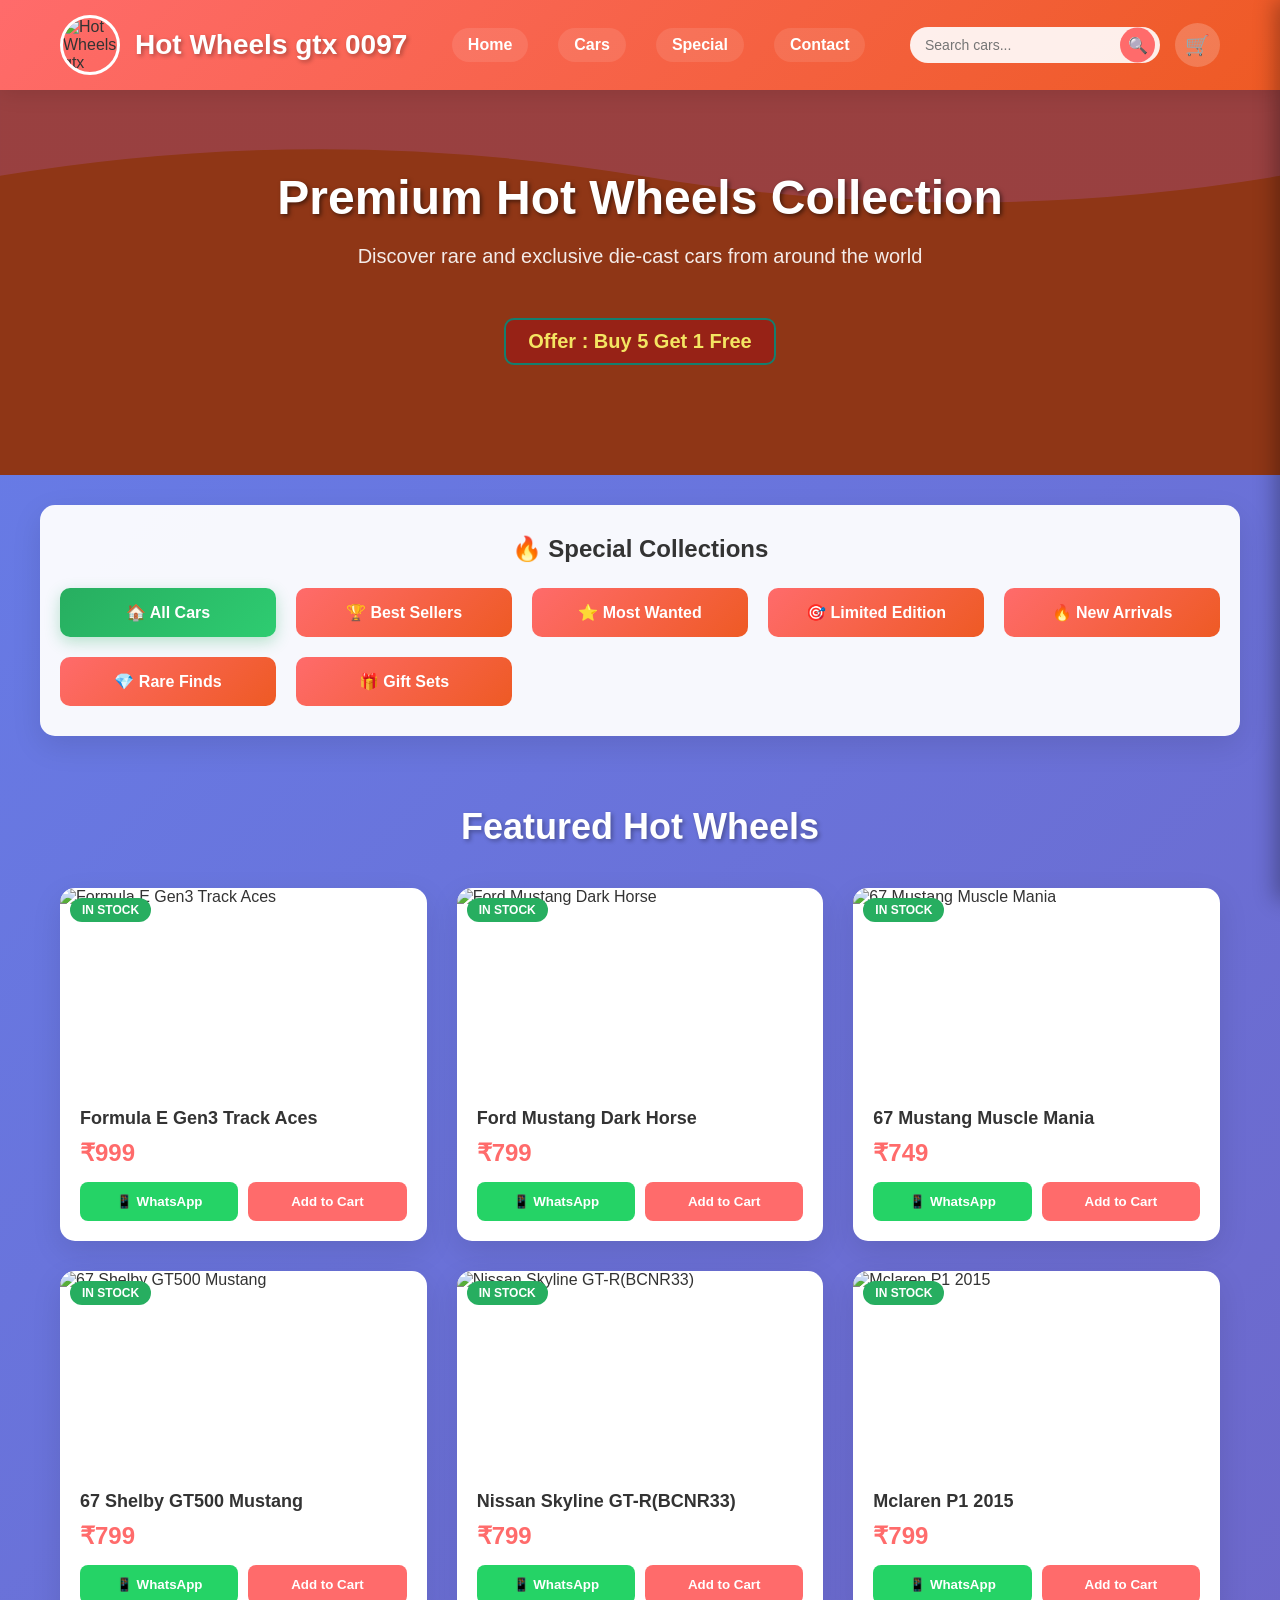
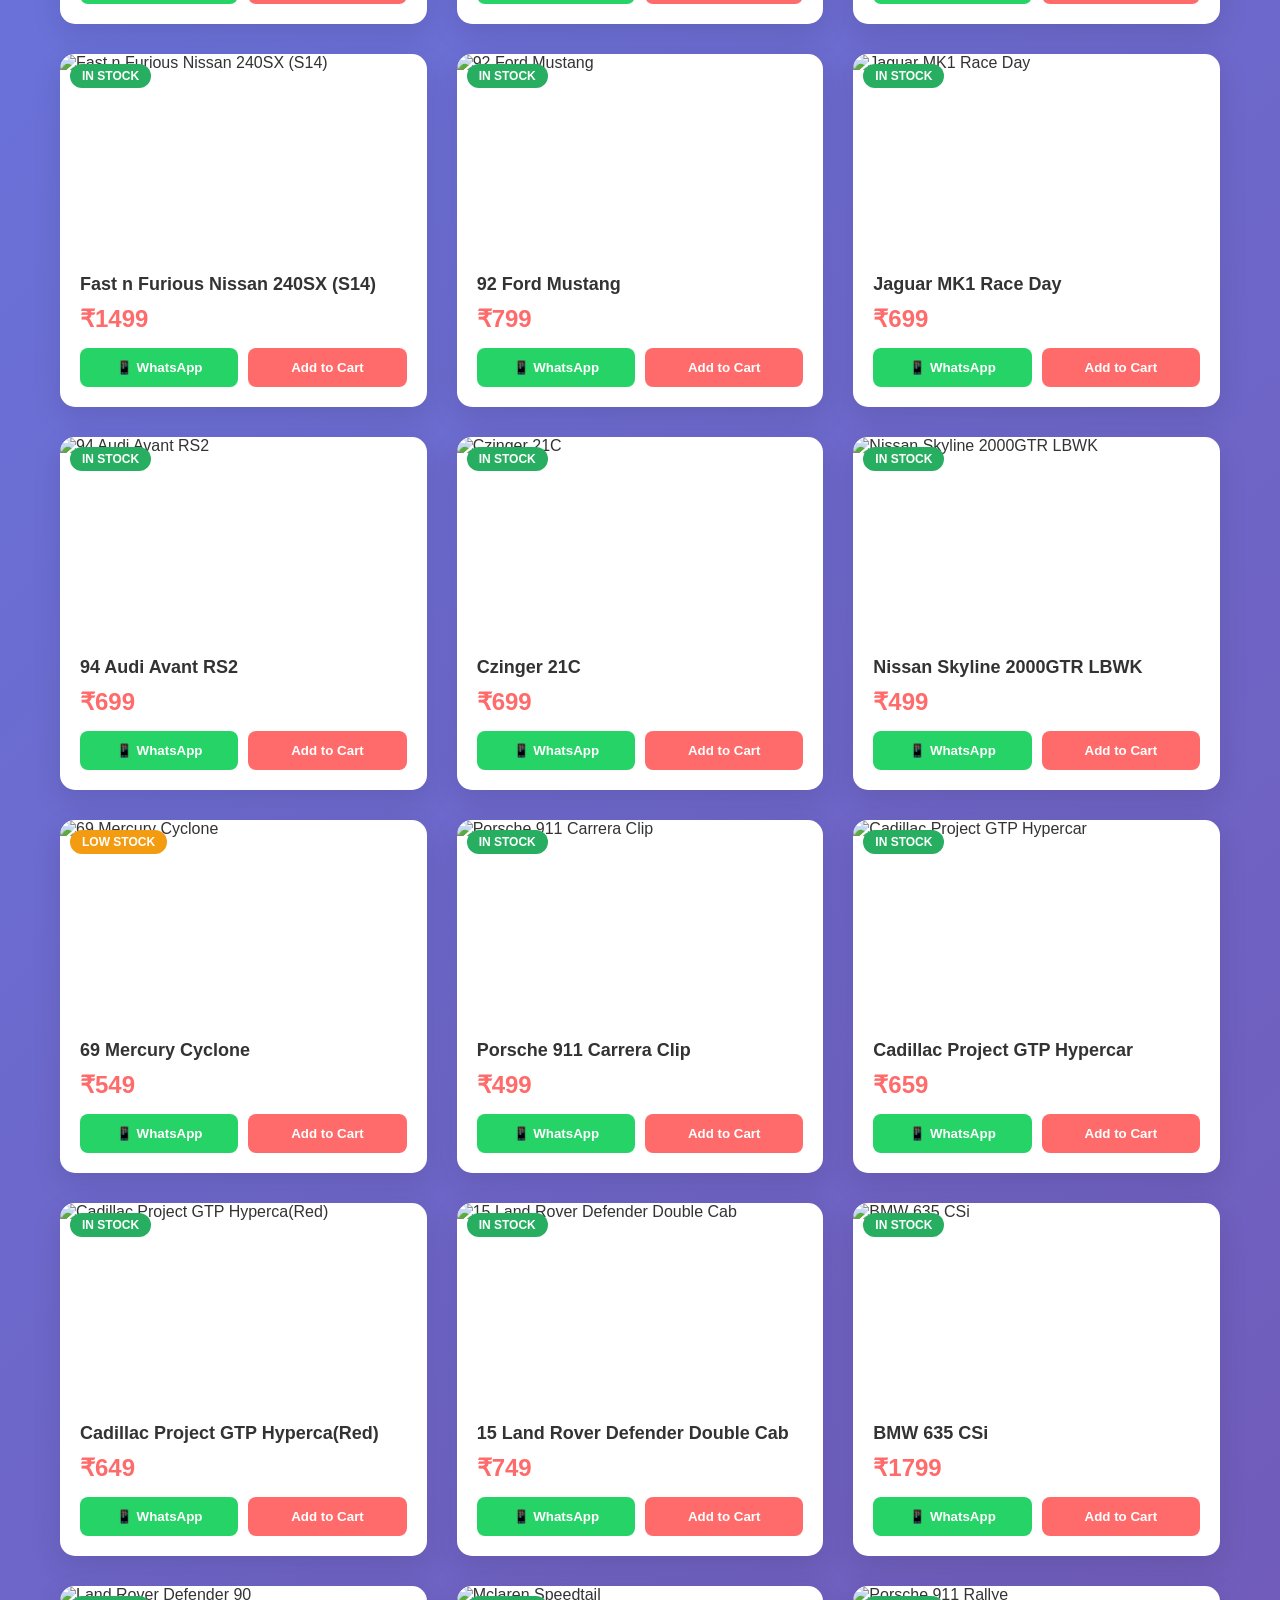
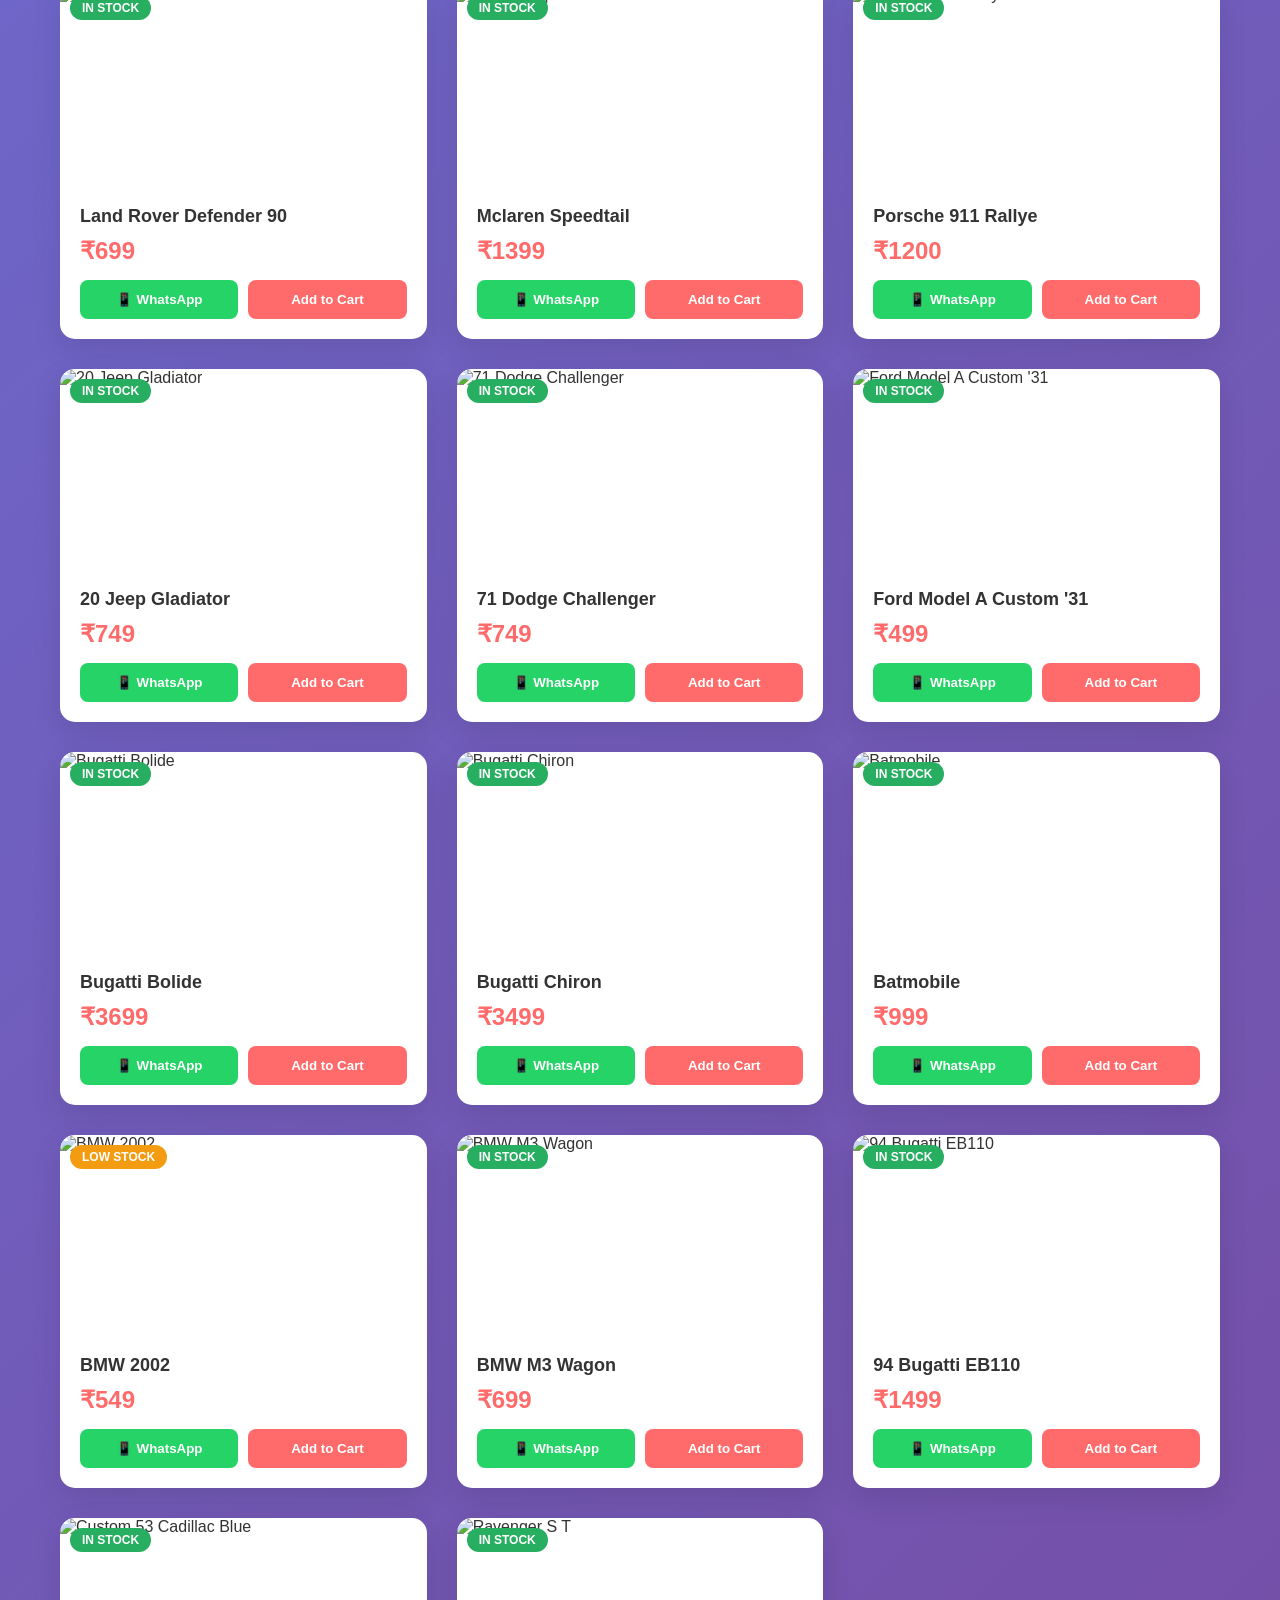
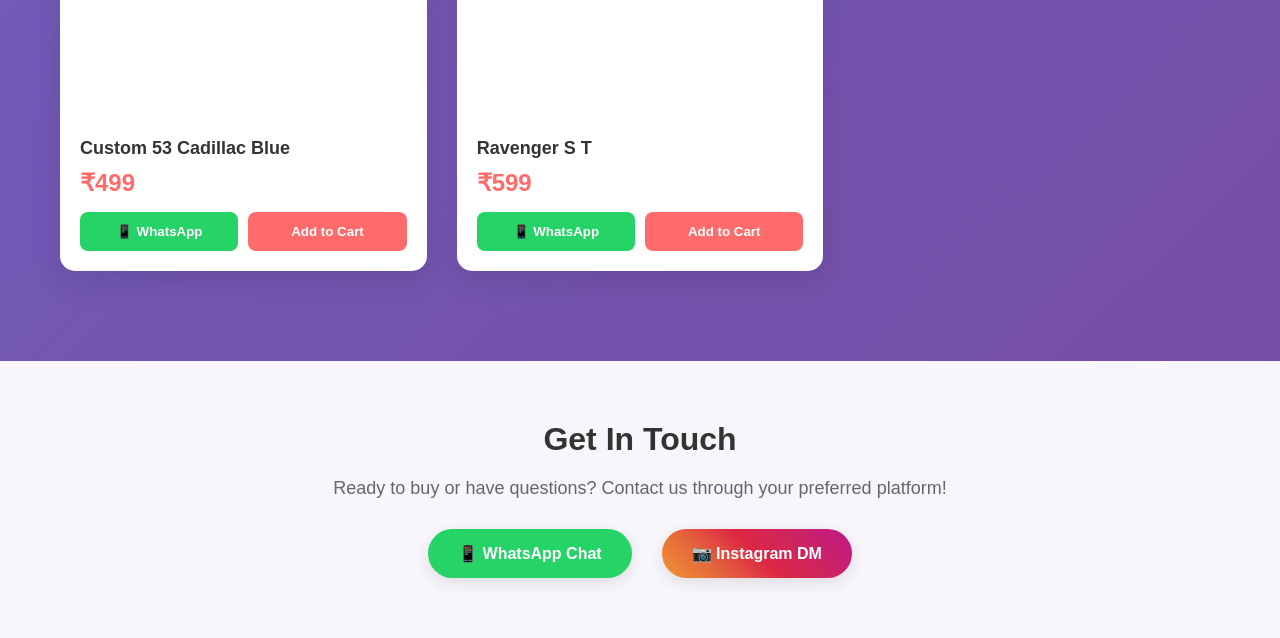
==== index.html @ cd3398c0 "seo index.html" ====
<!DOCTYPE html>
<html lang="en">
<head>

    <meta name="google-site-verification" content="YSgCZYhiOQMy4zAun6Q4GXeODOFyLIPs8cUArgeYfHY" />
    <meta charset="UTF-8">
    <meta name="description" content="Buy authentic Hot Wheels die-cast cars online in India. Premium collectible toy cars, rare finds, limited editions. shipping available, exclusive deals. Best Hot Wheels store for kids and collectors.">
    <meta name="keywords" content="Hot Wheels India, buy Hot Wheels online, collectible die-cast cars, toy cars India, Hot Wheels collection, premium toy cars, limited edition Hot Wheels, rare Hot Wheels cars, die-cast models India, toy car store">
    <meta name="viewport" content="width=device-width, initial-scale=1.0">
    <meta name="author" content="Hot Wheels GTX">
    <meta name="robots" content="index, follow">
    <meta property="og:title" content="Hot Wheels gtx 0097 - Premium Die-Cast Cars Collection">
    <meta property="og:description" content="Discover rare and exclusive Hot Wheels die-cast cars. Best collection of toy cars in India with shipping and authentic products.">
    <meta property="og:image" content="https://cms-assets.tutsplus.com/cdn-cgi/image/width=850/uploads/users/115/posts/93889/final_image/How_to_Create_the_Hot_Wheels_Logo_Tutorial_image_19_hot_wheels_logo_final_min.jpg">
    <meta property="og:url" content="https://hotwheels-gtx-97.github.io/Shop">
    <meta name="twitter:card" content="summary_large_image">
    <link rel="canonical" href="https://hotwheels-gtx-97.github.io/Shop">
    <title>Hot Wheels gtx 0097 - Premium Die-Cast Cars Collection | Authentic Toy Cars Online</title>
    
    <style>
        * {
            margin: 0;
            padding: 0;
            box-sizing: border-box;
        }

        body {
            font-family: 'Segoe UI', Tahoma, Geneva, Verdana, sans-serif;
            background: linear-gradient(135deg, #667eea 0%, #764ba2 100%);
            color: #333;
            min-height: 100vh;
        }

        /* Header Styles */
        .header {
            background: linear-gradient(135deg, #ff6b6b, #ee5a24);
            padding: 15px 0;
            box-shadow: 0 4px 20px rgba(0,0,0,0.1);
            position: sticky;
            top: 0;
            z-index: 100;
        }

        .header-content {
            max-width: 1200px;
            margin: 0 auto;
            display: flex;
            align-items: center;
            justify-content: space-between;
            padding: 0 20px;
            flex-wrap: wrap;
        }

        .logo {
            display: flex;
            align-items: center;
            gap: 15px;
        }

        .logo img {
            width: 60px;
            height: 60px;
            border-radius: 50%;
            border: 3px solid white;
        }

        .logo h1 {
            color: white;
            font-size: 28px;
            font-weight: bold;
            text-shadow: 2px 2px 4px rgba(0,0,0,0.3);
        }

        .nav {
            display: flex;
            gap: 30px;
            align-items: center;
        }

        .nav a {
            color: white;
            text-decoration: none;
            font-weight: 600;
            padding: 8px 16px;
            border-radius: 20px;
            transition: all 0.3s ease;
            background: rgba(255,255,255,0.1);
        }

        .nav a:hover {
            background: rgba(255,255,255,0.2);
            transform: translateY(-2px);
        }

        .header-actions {
            display: flex;
            gap: 15px;
            align-items: center;
        }

        .search-container {
            position: relative;
        }

        .search-box {
            padding: 10px 40px 10px 15px;
            border: none;
            border-radius: 25px;
            width: 250px;
            font-size: 14px;
            outline: none;
            background: rgba(255,255,255,0.9);
        }

        .search-btn {
            position: absolute;
            right: 5px;
            top: 50%;
            transform: translateY(-50%);
            background: #ff6b6b;
            border: none;
            border-radius: 50%;
            width: 35px;
            height: 35px;
            cursor: pointer;
            color: white;
            font-size: 16px;
        }

        .cart-icon {
            background: rgba(255,255,255,0.2);
            padding: 10px;
            border-radius: 50%;
            color: white;
            font-size: 20px;
            cursor: pointer;
            transition: all 0.3s ease;
            position: relative;
        }

        .cart-icon:hover {
            background: rgba(255,255,255,0.3);
            transform: scale(1.1);
        }

        .cart-count {
            position: absolute;
            top: -5px;
            right: -5px;
            background: #ff6b6b;
            color: white;
            border-radius: 50%;
            width: 20px;
            height: 20px;
            font-size: 12px;
            display: flex;
            align-items: center;
            justify-content: center;
            font-weight: bold;
        }

        /* Cart Sidebar Styles */
        .cart-sidebar {
            position: fixed;
            top: 0;
            right: -400px;
            width: 400px;
            height: 100vh;
            background: white;
            box-shadow: -5px 0 20px rgba(0,0,0,0.3);
            z-index: 10000;
            transition: right 0.3s ease;
            display: flex;
            flex-direction: column;
        }

        .cart-sidebar.open {
            right: 0;
        }

        .cart-overlay {
            position: fixed;
            top: 0;
            left: 0;
            right: 0;
            bottom: 0;
            background: rgba(0,0,0,0.5);
            z-index: 9999;
            opacity: 0;
            visibility: hidden;
            transition: all 0.3s ease;
        }

        .cart-overlay.open {
            opacity: 1;
            visibility: visible;
        }

        .cart-header {
            background: linear-gradient(135deg, #ff6b6b, #ee5a24);
            color: white;
            padding: 20px;
            display: flex;
            justify-content: space-between;
            align-items: center;
            position: relative;
        }

        .cart-title {
            font-size: 20px;
            font-weight: bold;
        }

        .cart-close {
            background: rgba(255,255,255,0.2);
            border: none;
            color: white;
            font-size: 24px;
            width: 40px;
            height: 40px;
            border-radius: 50%;
            cursor: pointer;
            transition: all 0.3s ease;
        }

        .cart-close:hover {
            background: rgba(255,255,255,0.3);
            transform: scale(1.1);
        }

        .cart-content {
            flex: 1;
            overflow-y: auto;
            padding: 20px;
        }

        .cart-empty {
            text-align: center;
            color: #666;
            padding: 40px 20px;
        }

        .cart-empty-icon {
            font-size: 48px;
            margin-bottom: 20px;
            opacity: 0.3;
        }

        .cart-item {
            display: flex;
            gap: 15px;
            padding: 15px 0;
            border-bottom: 1px solid #eee;
            transition: all 0.3s ease;
        }

        .cart-item:hover {
            background: #f8f9fa;
            padding-left: 10px;
            margin-left: -10px;
            margin-right: -10px;
            border-radius: 8px;
        }

        .cart-item-image {
            width: 80px;
            height: 60px;
            border-radius: 8px;
            overflow: hidden;
            flex-shrink: 0;
        }

        .cart-item-image img {
            width: 100%;
            height: 100%;
            object-fit: cover;
        }

        .cart-item-details {
            flex: 1;
        }

        .cart-item-name {
            font-weight: bold;
            font-size: 14px;
            margin-bottom: 5px;
            color: #333;
        }

        .cart-item-price {
            color: #ff6b6b;
            font-weight: bold;
            font-size: 16px;
        }

        .cart-item-remove {
            background: #e74c3c;
            color: white;
            border: none;
            border-radius: 50%;
            width: 30px;
            height: 30px;
            cursor: pointer;
            font-size: 16px;
            transition: all 0.3s ease;
            align-self: flex-start;
        }

        .cart-item-remove:hover {
            background: #c0392b;
            transform: scale(1.1);
        }

        .cart-footer {
            padding: 20px;
            border-top: 1px solid #eee;
            background: #f8f9fa;
        }

        .cart-total {
            text-align: center;
            margin-bottom: 15px;
        }

        .cart-total-label {
            font-size: 16px;
            color: #666;
        }

        .cart-total-price {
            font-size: 24px;
            font-weight: bold;
            color: #ff6b6b;
            margin-top: 5px;
        }

        .cart-checkout {
            background: linear-gradient(135deg, #25d366, #128C7E);
            color: white;
            border: none;
            padding: 15px;
            border-radius: 25px;
            width: 100%;
            font-weight: bold;
            font-size: 16px;
            cursor: pointer;
            transition: all 0.3s ease;
            display: flex;
            align-items: center;
            justify-content: center;
            gap: 8px;
        }

        .cart-checkout:hover {
            transform: translateY(-2px);
            box-shadow: 0 5px 15px rgba(37,211,102,0.3);
        }

        .cart-checkout:disabled {
            background: #ccc;
            cursor: not-allowed;
            transform: none;
            box-shadow: none;
        }

        /* Hero Section */
        .hero {
            background: linear-gradient(rgba(0,0,0,0.4), rgba(0,0,0,0.4)), url('data:image/svg+xml,<svg xmlns="http://www.w3.org/2000/svg" viewBox="0 0 1200 400"><rect fill="%23ff6b6b" width="1200" height="400"/><path fill="%23ee5a24" d="M0,100 Q300,50 600,100 T1200,100 V400 H0 Z"/></svg>');
            background-size: cover;
            background-position: center;
            padding: 80px 20px;
            text-align: center;
            color: white;
        }

        .hero h2 {
            font-size: 48px;
            margin-bottom: 20px;
            text-shadow: 2px 2px 4px rgba(0,0,0,0.5);
        }

        .hero p {
            font-size: 20px;
            margin-bottom: 30px;
            opacity: 0.9;
        }

        /* Quick Links */
        .quick-links {
            background: rgba(255,255,255,0.95);
            padding: 30px 20px;
            margin: 30px auto;
            max-width: 1200px;
            border-radius: 15px;
            box-shadow: 0 10px 30px rgba(0,0,0,0.1);
        }

        .quick-links h3 {
            text-align: center;
            margin-bottom: 25px;
            color: #333;
            font-size: 24px;
        }

        .quick-links-grid {
            display: grid;
            grid-template-columns: repeat(auto-fit, minmax(200px, 1fr));
            gap: 20px;
        }

        .quick-link {
            background: linear-gradient(135deg, #ff6b6b, #ee5a24);
            color: white;
            padding: 15px;
            border-radius: 10px;
            text-align: center;
            text-decoration: none;
            font-weight: 600;
            transition: all 0.3s ease;
            cursor: pointer;
            border: none;
            font-size: 16px;
        }

        .quick-link:hover {
            transform: translateY(-5px);
            box-shadow: 0 10px 25px rgba(255,107,107,0.3);
            border-radius: 0%;
        }

        .quick-link.active {
            background: linear-gradient(135deg, #27ae60, #2ecc71);
            box-shadow: 0 5px 15px rgba(39,174,96,0.3);
        }

        /* Products Section */
        .products-section {
            max-width: 1200px;
            margin: 0 auto;
            padding: 40px 20px;
        }

        .section-title {
            text-align: center;
            font-size: 36px;
            margin-bottom: 40px;
            color: white;
            text-shadow: 2px 2px 4px rgba(0,0,0,0.3);
        }

        .products-grid {
            display: grid;
            grid-template-columns: repeat(auto-fit, minmax(280px, 1fr));
            gap: 30px;
        }

        .product-card {
            background: white;
            border-radius: 15px;
            box-shadow: 0 10px 30px rgba(0,0,0,0.1);
            overflow: hidden;
            transition: all 0.3s ease;
            position: relative;
        }

        .product-card:hover {
            transform: translateY(-10px);
            box-shadow: 0 20px 40px rgba(0,0,0,0.15);
        }

        .product-card.hidden {
            display: none;
        }

        .product-image {
            position: relative;
            width: 100%;
            height: 200px;
            overflow: hidden;
            cursor: pointer;
        }

        .product-image img {
            width: 100%;
            height: 100%;
            object-fit: cover;
            transition: transform 0.3s ease;
        }

        .product-card:hover .product-image img {
            transform: scale(1.05);
        }

        .image-overlay {
            position: absolute;
            top: 0;
            left: 0;
            right: 0;
            bottom: 0;
            background: rgba(0,0,0,0);
            display: flex;
            align-items: center;
            justify-content: center;
            transition: all 0.3s ease;
            opacity: 0;
        }

        .product-image:hover .image-overlay {
            background: rgba(0,0,0,0.3);
            opacity: 1;
        }

        .view-gallery-btn {
            background: #ff6b6b;
            color: white;
            padding: 10px 20px;
            border: none;
            border-radius: 25px;
            font-weight: bold;
            cursor: pointer;
            transform: translateY(20px);
            transition: all 0.3s ease;
        }

        .product-image:hover .view-gallery-btn {
            transform: translateY(0);
        }

        .availability {
            position: absolute;
            top: 10px;
            left: 10px;
            padding: 5px 12px;
            border-radius: 15px;
            font-size: 12px;
            font-weight: bold;
            text-transform: uppercase;
        }

        .in-stock {
            background: #27ae60;
            color: white;
        }

        .sold-out {
            background: #e74c3c;
            color: white;
        }

        .low-stock {
            background: #f39c12;
            color: white;
        }

        .product-info {
            padding: 20px;
        }

        .product-name {
            font-size: 18px;
            font-weight: bold;
            margin-bottom: 10px;
            color: #333;
        }

        .product-price {
            font-size: 24px;
            font-weight: bold;
            color: #ff6b6b;
            margin-bottom: 15px;
        }

        .product-actions {
            display: flex;
            gap: 10px;
        }

        .btn {
            flex: 1;
            padding: 12px;
            border: none;
            border-radius: 8px;
            cursor: pointer;
            font-weight: 600;
            transition: all 0.3s ease;
            text-decoration: none;
            text-align: center;
            display: inline-block;
        }

        .btn-primary {
            background: #ff6b6b;
            color: white;
        }

        .btn-primary:hover {
            background: #e85a4f;
            transform: translateY(-2px);
        }

        .btn-secondary {
            background: #25d366;
            color: white;
        }

        .btn-secondary:hover {
            background: #128C7E;
            transform: translateY(-2px);
        }

        /* Modal Styles */
        .modal-overlay {
            position: fixed;
            top: 0;
            left: 0;
            right: 0;
            bottom: 0;
            background: rgba(0, 0, 0, 0.8);
            display: none;
            justify-content: center;
            align-items: center;
            z-index: 10000;
            padding: 20px;
        }

        .modal {
            background: #fff;
            border-radius: 15px;
            width: 100%;
            max-width: 800px;
            max-height: 90vh;
            overflow-y: auto;
            box-shadow: 0 20px 60px rgba(0, 0, 0, 0.3);
            position: relative;
            animation: modalSlideIn 0.3s ease;
        }

        @keyframes modalSlideIn {
            from {
                opacity: 0;
                transform: scale(0.8) translateY(50px);
            }
            to {
                opacity: 1;
                transform: scale(1) translateY(0);
            }
        }

        .modal-close {
            position: absolute;
            top: 15px;
            right: 15px;
            background: #ff6b6b;
            color: white;
            border: none;
            width: 35px;
            height: 35px;
            border-radius: 50%;
            font-size: 18px;
            cursor: pointer;
            z-index: 10001;
            display: flex;
            align-items: center;
            justify-content: center;
            transition: all 0.3s ease;
        }

        .modal-close:hover {
            background: #e85a4f;
            transform: scale(1.1);
        }

        .modal-header {
            padding: 30px 30px 0 30px;
            text-align: center;
        }

        .modal-title {
            font-size: 24px;
            margin-bottom: 10px;
            color: #333;
        }

        .modal-price {
            font-size: 28px;
            color: #ff6b6b;
            font-weight: bold;
            margin-bottom: 20px;
        }

        /* Carousel Styles */
        .carousel {
            position: relative;
            width: 100%;
            overflow: hidden;
            border-radius: 10px;
            margin: 0 30px 20px 30px;
            background: #f8f9fa;
        }

        .carousel-slides {
            display: flex;
            transition: transform 0.5s ease;
        }

        .carousel-slide {
            min-width: 100%;
            box-sizing: border-box;
            position: relative;
        }

        .carousel-slide img {
            width: 100%;
            height: 300px;
            object-fit: contain;
            display: block;
            background: white;
        }

        .carousel-arrow {
            position: absolute;
            top: 50%;
            transform: translateY(-50%);
            background: rgba(255, 107, 107, 0.9);
            color: white;
            border: none;
            width: 45px;
            height: 45px;
            border-radius: 50%;
            cursor: pointer;
            font-size: 18px;
            transition: all 0.3s ease;
            display: flex;
            align-items: center;
            justify-content: center;
        }

        .carousel-arrow:hover {
            background: #ff6b6b;
            transform: translateY(-50%) scale(1.1);
        }

        .carousel-arrow.left {
            left: 15px;
        }

        .carousel-arrow.right {
            right: 15px;
        }

        .carousel-dots {
            display: flex;
            justify-content: center;
            gap: 8px;
            margin: 15px 0;
        }

        .carousel-dot {
            width: 10px;
            height: 10px;
            border-radius: 50%;
            background: #ddd;
            cursor: pointer;
            transition: all 0.3s ease;
        }

        .carousel-dot.active {
            background: #ff6b6b;
            transform: scale(1.2);
        }

        .modal-content {
            padding: 0 30px 30px 30px;
        }

        .product-description {
            background: #f8f9fa;
            padding: 20px;
            border-radius: 10px;
            margin-bottom: 20px;
            line-height: 1.6;
            color: #555;
        }

        .modal-actions {
            display: flex;
            gap: 15px;
            justify-content: center;
        }

        .modal-btn {
            padding: 12px 30px;
            border: none;
            border-radius: 25px;
            font-weight: bold;
            cursor: pointer;
            transition: all 0.3s ease;
            font-size: 16px;
        }

        .modal-btn-primary {
            background: #ff6b6b;
            color: white;
        }

        .modal-btn-primary:hover {
            background: #e85a4f;
            transform: translateY(-2px);
        }

        .modal-btn-secondary {
            background: #25d366;
            color: white;
        }

        .modal-btn-secondary:hover {
            background: #128C7E;
            transform: translateY(-2px);
        }

        /* Contact Section */
        .contact-section {
            background: rgba(255,255,255,0.95);
            padding: 60px 20px;
            margin-top: 50px;
        }

        .contact-container {
            max-width: 800px;
            margin: 0 auto;
            text-align: center;
        }

        .contact-section h3 {
            font-size: 32px;
            margin-bottom: 20px;
            color: #333;
        }

        .contact-section p {
            font-size: 18px;
            margin-bottom: 30px;
            color: #666;
        }

        .contact-options {
            display: flex;
            justify-content: center;
            gap: 30px;
            flex-wrap: wrap;
        }

        .contact-btn {
            display: flex;
            align-items: center;
            gap: 10px;
            padding: 15px 30px;
            border-radius: 50px;
            text-decoration: none;
            font-weight: bold;
            font-size: 16px;
            transition: all 0.3s ease;
            box-shadow: 0 5px 15px rgba(0,0,0,0.1);
        }

        .contact-btn:hover {
            transform: translateY(-3px);
            box-shadow: 0 10px 25px rgba(0,0,0,0.15);
            font-size: 0.7cm;
        }

        .whatsapp {
            background: #25d366;
            color: white;
        }

        .instagram {
            background: linear-gradient(45deg, #f09433 0%,#e6683c 25%,#dc2743 50%,#cc2366 75%,#bc1888 100%);
            color: white;
        }

        .no-results {
            text-align: center;
            color: white;
            font-size: 18px;
            margin-top: 50px;
            padding: 20px;
            background: rgba(255,255,255,0.1);
            border-radius: 10px;
        }

        /* Offer Section */
        .offer {
            background-color: rgba(157, 23, 23, 0.688);
            font-weight: bold;
            color: #fff86b;
            border-radius: 10px;
            border: #078778 2px solid;
            padding: 10px 22px;
            margin-top: 20px;
            display: inline-block;
            font-size: 18px;
            animation: pulse 2s infinite;
        }

        @keyframes pulse {
            0% { transform: scale(1); }
            50% { transform: scale(1.05); }
            100% { transform: scale(1); }
        }

        /* Mobile Responsive */
        @media (max-width: 768px) {
            .cart-sidebar {
                width: 100vw;
                right: -100vw;
            }

            .header-content {
                flex-direction: column;
                gap: 15px;
            }

            .nav {
                flex-wrap: wrap;
                justify-content: center;
                gap: 15px;
            }

            .search-box {
                width: 200px;
            }

            .hero h2 {
                font-size: 32px;
            }

            .hero p {
                font-size: 16px;
            }

            .products-grid {
                grid-template-columns: 1fr;
                gap: 20px;
            }

            .modal {
                margin: 10px;
                max-width: calc(100% - 20px);
            }

            .contact-options {
                flex-direction: column;
                align-items: center;
            }

            .contact-btn {
                width: 250px;
                justify-content: center;
            }
        }

        /* Animation for loading */
        .product-card {
            animation: fadeInUp 0.6s ease forwards;
            opacity: 0;
            transform: translateY(30px);
        }

        .product-card:nth-child(1) { animation-delay: 0.1s; }
        .product-card:nth-child(2) { animation-delay: 0.2s; }
        .product-card:nth-child(3) { animation-delay: 0.3s; }
        .product-card:nth-child(4) { animation-delay: 0.4s; }

        @keyframes fadeInUp {
            to {
                opacity: 1;
                transform: translateY(0);
            }
        }
    </style>
</head>
<body>
    <!-- Header -->
    <header class="header">
        <div class="header-content">
            <div class="logo">
                <img src="https://cms-assets.tutsplus.com/cdn-cgi/image/width=850/uploads/users/115/posts/93889/final_image/How_to_Create_the_Hot_Wheels_Logo_Tutorial_image_19_hot_wheels_logo_final_min.jpg" alt="Hot Wheels gtx 0097 Logo">
                <h1>Hot Wheels gtx 0097</h1>
            </div>
            
            <nav class="nav">
                <a href="#home">Home</a>
                <a href="#products">Cars</a>
                <a href="#quick-links">Special</a>
                <a href="#contact">Contact</a>
            </nav>
            
            <div class="header-actions">
                <div class="search-container">
                    <input type="text" class="search-box" placeholder="Search cars..." id="searchInput">
                    <button class="search-btn" onclick="searchProducts()">🔍</button>
                </div>
                <div class="cart-icon" id="cartIcon">
                    🛒
                    <div class="cart-count" id="cartCount" style="display: none;">0</div>
                </div>
            </div>
        </div>
    </header>

    <!-- Cart Sidebar -->
    <div class="cart-overlay" id="cartOverlay"></div>
    <div class="cart-sidebar" id="cartSidebar">
        <div class="cart-header">
            <div class="cart-title">Shopping Cart</div>
            <button class="cart-close" id="cartClose">×</button>
        </div>
        <div class="cart-content" id="cartContent">
            <div class="cart-empty" id="cartEmpty">
                <div class="cart-empty-icon">🛒</div>
                <h3>Your cart is empty</h3>
                <p>Add some Hot Wheels to get started!</p>
            </div>
        </div>
        <div class="cart-footer" id="cartFooter" style="display: none;">
            <div class="cart-total">
                <div class="cart-total-label">Total:</div>
                <div class="cart-total-price" id="cartTotalPrice">₹0</div>
            </div>
            <button class="cart-checkout" id="cartCheckout">
                📱 Order via WhatsApp
            </button>
        </div>
    </div>

    <!-- Hero Section -->
    <section class="hero" id="home">
        <h2>Premium Hot Wheels Collection</h2>
        <p>Discover rare and exclusive die-cast cars from around the world</p>
        <p class="offer">Offer : Buy 5 Get 1 Free</p>
    </section>

    <!-- Quick Links -->
    <section class="quick-links" id="quick-links">
        <h3>🔥 Special Collections</h3>
        <div class="quick-links-grid">
            <button class="quick-link active" data-category="all">🏠 All Cars</button>
            <button class="quick-link" data-category="bestseller">🏆 Best Sellers</button>
            <button class="quick-link" data-category="mostwanted">⭐ Most Wanted</button>
            <button class="quick-link" data-category="limited">🎯 Limited Edition</button>
            <button class="quick-link" data-category="newarrival">🔥 New Arrivals</button>
            <button class="quick-link" data-category="rare">💎 Rare Finds</button>
            <button class="quick-link" data-category="giftset">🎁 Gift Sets</button>
        </div>
    </section>

    <!-- Products Section -->
    <section class="products-section" id="products">
        <h2 class="section-title">Featured Hot Wheels</h2>
        <div class="products-grid" id="productsGrid">
            <!-- Products will be populated by JavaScript -->
        </div>
        <div class="no-results" id="noResults" style="display: none;">
            No cars found matching your search. Try different keywords!
        </div>
    </section>

    <!-- Modal Structure -->
    <div class="modal-overlay" id="modalOverlay">
        <div class="modal">
            <button class="modal-close" id="closeModalBtn">&times;</button>
            <div class="modal-header">
                <h2 class="modal-title" id="modalTitle">Product Gallery</h2>
                <div class="modal-price" id="modalPrice">₹299</div>
            </div>
            <div class="carousel">
                <div class="carousel-slides" id="carouselSlides">
                    <!-- Images will be populated by JavaScript -->
                </div>
                <button class="carousel-arrow left" id="prevBtn">‹</button>
                <button class="carousel-arrow right" id="nextBtn">›</button>
                <div class="carousel-dots" id="carouselDots">
                    <!-- Dots will be populated by JavaScript -->
                </div>
            </div>
            <div class="modal-content">
                <div class="product-description" id="productDescription">
                    <!-- Description will be populated by JavaScript -->
                </div>
                <div class="modal-actions">
                    <button class="modal-btn modal-btn-secondary" id="modalQuickShop">📱 WhatsApp Order</button>
                    <button class="modal-btn modal-btn-primary" id="modalAddToCart">Add to Cart</button>
                </div>
            </div>
        </div>
    </div>

    <!-- Contact Section -->
    <section class="contact-section" id="contact">
        <div class="contact-container">
            <h3>Get In Touch</h3>
            <p>Ready to buy or have questions? Contact us through your preferred platform!</p>
            <div class="contact-options">
                <a href="https://wa.me/7208579784" class="contact-btn whatsapp" target="_blank">
                    📱 WhatsApp Chat
                </a>
                <a href="https://www.instagram.com/hot_wheels_gtx_0097/" class="contact-btn instagram" target="_blank">
                    📷 Instagram DM
                </a>
            </div>
        </div>
    </section>

    <script>
        // =============================================================================
        // EASY PRODUCT EDITING SECTION - MODIFY THESE VALUES TO CHANGE PRODUCTS
        // =============================================================================
        
        // Your WhatsApp number (without + sign)
        const WHATSAPP_NUMBER = "7208579784";
        
        // Store configuration
        const STORE_CONFIG = {
            name: "Hot Wheels GTX",
            greeting: "Hello! I'm interested in ordering from Hot Wheels GTX:",
            currency: "₹"
        };

        // Product categories for filtering
        const CATEGORIES = {
            all: "All Cars",
            bestseller: "Best Sellers", 
            mostwanted: "Most Wanted",
            limited: "Limited Edition",
            newarrival: "New Arrivals",
            rare: "Rare Finds",
            giftset: "Gift Sets"
        };

        // PRODUCTS DATABASE - Easy to edit and add new products
        const PRODUCTS_DB = [
            {
                id: 1,
                name: "Formula E Gen3 Track Aces",
                price: 999,
                category: "mostwanted", // Change category here
                availability: "in-stock", // "in-stock", "sold-out", "low-stock"
                images: [
                    "https://i.ibb.co/s9x2M8jP/A4.webp",
                    "https://i.ibb.co/k2vVfsyH/A1.jpg",
                    "https://i.ibb.co/zTz9Tmc5/A2.jpg",
                    "https://i.ibb.co/0pTjjvBv/A3.jpg"
                ],
                description: "Formula E Gen3 Track Aces – Future of racing in your hands, with electric speed and track-ready style. ⚡🏎️"
            },
            {
                id: 2,
                name: "Ford Mustang Dark Horse",
                price: 799,
                category: "rare", // Change category here
                availability: "in-stock", // "in-stock", "sold-out", "low-stock"
                images: [
                    "https://i.ibb.co/spyf9pzw/B3.webp ",
                    "https://i.ibb.co/WWLCZmt3/B1.jpg",
                    "https://i.ibb.co/yFGSzP0S/B2.jpg",
                    "https://i.ibb.co/60hmLq0F/B4.jpg"
                ],
                description: "Ford Mustang Dark Horse – Bold, aggressive, and built for dominance — a Mustang that owns the streets. 🐎🔥"
            },
            {
                id: 3,
                name: "67 Mustang Muscle Mania",
                price: 749,
                category: "rare", // Change category here
                availability: "in-stock", // "in-stock", "sold-out", "low-stock"
                images: [
                    "https://i.ibb.co/20XFr3rY/C1.jpg",                   
                    "https://i.ibb.co/yn7TXM5j/C2.jpg",
                    "https://i.ibb.co/60tSPYXg/C3.png",
                    "https://i.ibb.co/DfxVSPkB/C4.webp",
                ],
                description: "’67 Mustang Muscle Mania – Classic American muscle packed with raw power and vintage vibes. 💪🇺🇸"
            },
            {
                id: 4,
                name: "67 Shelby GT500 Mustang",
                price: 799,
                category: "bestseller", // Change category here
                availability: "in-stock", // "in-stock", "sold-out", "low-stock"
                images: [
                    "https://i.ibb.co/XZ2RsK24/D2.jpg",
                    "https://i.ibb.co/sdCHLrgz/D1.jpg",
                    "https://i.ibb.co/4wj5xxQc/D3.webp",
                    "https://i.ibb.co/3yMq8LhY/D4.webp"
                ],
                description: "’67 Shelby GT500 Mustang – Legendary heritage meets roaring performance — pure collector’s pride. 🐍🏁"
            },
            {
                id: 5,
                name: "Nissan Skyline GT-R(BCNR33)",
                price: 799,
                category: "mostwanted", // Change category here
                availability: "in-stock", // "in-stock", "sold-out", "low-stock"
                images: [
                    "https://i.ibb.co/xKjvpKKn/E1.jpg",
                    "https://i.ibb.co/21k9n0kd/E2.jpg",
                    "https://i.ibb.co/dsxC7Szp/E3.webp",
                    "https://i.ibb.co/m5mTyXNQ/E4.png"
                ],
                description: "Nissan Skyline GT-R (BCNR33) – A JDM icon with turbocharged spirit, ready for drift or drag. 🇯🇵⚡"
            },
            {
                id: 6,
                name: "Mclaren P1 2015",
                price: 799,
                category: "mostwanted", // Change category here
                availability: "in-stock", // "in-stock", "sold-out", "low-stock"
                images: [
                    "https://i.ibb.co/kjXVc1Q/az1.webp ",
                    "https://i.ibb.co/MyJcSm50/az2.png"
                ],
                description: "McLaren P1 2015 – Hypercar royalty — sleek design and insane speed in miniature perfection. 🏎️👑"
            },
            {
                id: 7,
                name: "Fast n Furious Nissan 240SX (S14)",
                price: 1499,
                category: "limited", // Change category here
                availability: "in-stock", // "in-stock", "sold-out", "low-stock"
                images: [
                    "https://i.ibb.co/vxX1hDg8/ad.jpg",
                    "https://i.ibb.co/vC3mrLXv/ab1.jpg",
                    "https://i.ibb.co/1G6wdYs9/ac.jpg"
                ],
                description: "Fast & Furious Nissan 240SX (S14) – Street-tuned legend straight from the Fast family — drift king vibes. 🎬🔥"
            },
            {
                id: 8,
                name: "92 Ford Mustang",
                price: 799,
                category: "bestseller", // Change category here
                availability: "in-stock", // "in-stock", "sold-out", "low-stock"
                images: [
                    "https://i.ibb.co/rRMGLtVg/bb.webp",
                    "https://i.ibb.co/r2vqrSk6/ba.jpg"
                ],
                description: "’92 Ford Mustang – Retro muscle with modern attitude, ready to burn rubber. 🚦💨"
            },
            {
                id: 9,
                name: "Jaguar MK1 Race Day",
                price: 699,
                category: "rare", // Change category here
                availability: "in-stock", // "in-stock", "sold-out", "low-stock"
                images: [
                    "https://i.ibb.co/JR6nbxWK/cb.jpg",
                    "https://i.ibb.co/TxQpqwmD/ca.jpg"
                ],
                description: "Jaguar MK1 Race Day – Vintage racer elegance with a fierce competitive edge. 🐆🏆"
            },
            {
                id: 10,
                name: "94 Audi Avant RS2",
                price: 699,
                category: "giftset", // Change category here
                availability: "in-stock", // "in-stock", "sold-out", "low-stock"
                images: [
                    "https://i.ibb.co/HTtsVK2m/dc.jpg",
                    "https://i.ibb.co/zhqDznzv/db.jpg",
                    "https://i.ibb.co/XrfpcR0V/da.jpg"
                ],
                description: "’94 Audi Avant RS2 – The sleeper wagon that rules the roads — power hidden in style. 🚙💥"
            },
            {
                id: 11,
                name: "Czinger 21C",
                price: 699,
                category: "giftset", // Change category here
                availability: "in-stock", // "in-stock", "sold-out", "low-stock"
                images: [
                    "https://i.ibb.co/ksRP8bWK/eb.jpg",
                    "https://i.ibb.co/v4J8zLsp/ec.webp",
                    "https://i.ibb.co/4RkhGCHb/ea.jpg"
                ],
                description: "Czinger 21C – Future hypercar engineering — ultra-rare, ultra-fast, ultra-cool. 🚀⚡"
            },
            {
                id: 12,
                name: "Nissan Skyline 2000GTR LBWK",
                price: 499,
                category: "giftset", // Change category here
                availability: "in-stock", // "in-stock", "sold-out", "low-stock"
                images: [
                    "https://i.ibb.co/b5h2JB6D/fc.jpg",
                    "https://i.ibb.co/4RQd1QXB/fa.jpg",
                    "https://i.ibb.co/Kx5Wk3qQ/fb.jpg"
                ],
                description: "Nissan Skyline 2000GTR LBWK – Liberty Walk flair meets Skyline legend — wide-body beast mode. 🔥🇯🇵"
            },
            {
                id: 13,
                name: "69 Mercury Cyclone",
                price: 549,
                category: "giftset", // Change category here
                availability: "low-stock", // "in-stock", "sold-out", "low-stock"
                images: [
                    "https://i.ibb.co/Xk7WFMk8/gc.webp",
                    "https://i.ibb.co/wF2w47Np/ga.jpg",
                    "https://i.ibb.co/3mv98DNY/gb.jpg"
                ],
                description: "’69 Mercury Cyclone – Pure muscle car thunder with a sleek, powerful stance. ⚡💪"
            },
            {
                id: 14,
                name: "Porsche 911 Carrera Clip",
                price: 499,
                category: "giftset", // Change category here
                availability: "in-stock", // "in-stock", "sold-out", "low-stock"
                images: [
                    "https://i.ibb.co/hF2nzxfh/hb.jpg",
                    "https://i.ibb.co/5W2ZTNt6/ha.jpg"
                ],
                description: "Porsche 911 Carrera Clip – Minimal, functional, and stylish — the Porsche you can carry anywhere. 🏎️🔑"
            },
            {
                id: 15,
                name: "Cadillac Project GTP Hypercar",
                price: 659,
                category: "newarrival", // Change category here
                availability: "in-stock", // "in-stock", "sold-out", "low-stock"
                images: [
                    "https://i.ibb.co/TxSFrYnp/id.webp",
                    "https://i.ibb.co/67d9FzJw/ib.jpg",
                    "https://i.ibb.co/8n1tKbtG/ia.jpg"
                ],
                description: "Cadillac Project GTP Hypercar – Next-gen Cadillac performance — built to conquer the future of racing. 🏁🚀"
            },
            {
                id: 16,
                name: "Cadillac Project GTP Hyperca(Red)",
                price: 649,
                category: "newarrival", // Change category here
                availability: "in-stock", // "in-stock", "sold-out", "low-stock"
                images: [
                    "https://i.ibb.co/fY7txK3g/jc.jpg",
                    "https://i.ibb.co/PvvzLfLf/ja.jpg",
                    "https://i.ibb.co/0j5HG4vg/jb.jpg"
                ],
                description: "Cadillac Project GTP Hypercar Red – Next-gen Cadillac performance — built to conquer the future of racing. 🏁🚀"
            },
            {
                id: 17,
                name: "15 Land Rover Defender Double Cab",
                price: 749,
                category: "bestseller", // Change category here
                availability: "in-stock", // "in-stock", "sold-out", "low-stock"
                images: [
                    "https://i.ibb.co/Y7jRvbYn/kb.webp",
                    "https://i.ibb.co/wZrR8Dhn/ka.jpg",
                    "https://i.ibb.co/s92KfyDn/kc.jpg"
                ],
                description: "’15 Land Rover Defender Double Cab – Rugged, unstoppable, and adventure-ready on any terrain. 🌍🛻"
            },
            {
                id: 18,
                name: "BMW 635 CSi",
                price: 1799,
                category: "limited", // Change category here
                availability: "in-stock", // "in-stock", "sold-out", "low-stock"
                images: [
                    "https://i.ibb.co/1frvzM93/635c.jpg",
                    "https://i.ibb.co/k6c2kLh9/cs635.png",
                    "https://i.ibb.co/rRG6zkCS/625.jpg"
                ],
                description: "BMW 635 CSi – A luxury coupe with racing DNA — classic BMW performance in style. 🏁🇩🇪"
            },
            {
                id: 19,
                name: "Land Rover Defender 90",
                price: 699,
                category: "giftset", // Change category here
                availability: "in-stock", // "in-stock", "sold-out", "low-stock"
                images: [
                    "https://i.ibb.co/LhdTNBNc/def.jpg",
                    "https://i.ibb.co/27z93Q7n/defe.png"
                ],
                description: "Land Rover Defender 90 – Compact, rugged, and unstoppable — built for every adventure. 🌍🛻"
            },
            {
                id: 32,
                name: "Mclaren Speedtail",
                price: 1399,
                category: "limited", // Change category here
                availability: "in-stock", // "in-stock", "sold-out", "low-stock"
                images: [
                    "https://i.ibb.co/wZZhbcTK/mc3.png",
                    "https://i.ibb.co/Xfkr9NCW/mc4.jpg",
                    "https://i.ibb.co/QFRfvScq/mc1.png",
                    "https://i.ibb.co/4g1GwcX8/mc2.jpg"
                ],
                description: "McLaren Speedtail – A futuristic hypercar masterpiece — ultra-sleek, lightning fast, and built for pure speed dominance. 🚀🏎️"
            },
            {
                id: 20,
                name: "Porsche 911 Rallye",
                price: 1200,
                category: "bestseller", // Change category here
                availability: "in-stock", // "in-stock", "sold-out", "low-stock"
                images: [
                    "https://i.ibb.co/Z6ZK0YRX/pors.jpg",
                    "https://i.ibb.co/4nznBPpW/por.jpg",
                    "https://i.ibb.co/7x1D9Xh0/porse.jpg"
                ],
                description: "Porsche 911 Rallye – Iconic Porsche engineered for dirt, drift, and domination. 🏎️🌪️"
            },
            {
                id: 21,
                name: "20 Jeep Gladiator",
                price: 749,
                category: "giftset", // Change category here
                availability: "in-stock", // "in-stock", "sold-out", "low-stock"
                images: [
                    "https://i.ibb.co/p6SGR3F7/jeep-g.jpg",
                    "https://i.ibb.co/SXhVxMqY/jee.jpg",
                    "https://i.ibb.co/3YcRH32k/jeep.jpg"
                ],
                description: "’20 Jeep Gladiator – Tough off-road beast with pickup power and Jeep attitude. 🚙💥"
            },
            {
                id: 22,
                name: "71 Dodge Challenger",
                price: 749,
                category: "bestseller", // Change category here
                availability: "in-stock", // "in-stock", "sold-out", "low-stock"
                images: [
                    "https://i.ibb.co/n8ctMzf1/dogc.jpg",
                    "https://i.ibb.co/dYRjH7g/dog.jpg",
                    "https://i.ibb.co/0yMLKxtG/do.jpg"
                ],
                description: "’71 Dodge Challenger – Classic muscle, bold stripes, and roaring horsepower. ⚡🔥"
            },
            {
                id: 23,
                name: "Ford Model A Custom '31",
                price: 499,
                category: "giftset", // Change category here
                availability: "in-stock", // "in-stock", "sold-out", "low-stock"
                images: [
                    "https://i.ibb.co/HD3K2wbh/ford.jpg",
                    "https://i.ibb.co/Q3bhJzL1/fo.jpg",
                    "https://i.ibb.co/6cfyLX10/for.jpg"
                ],
                description: "Ford Model A Custom ’31 – Retro cool meets custom hot rod vibes — pure vintage fire. 🔥🛠️"
            },
            {
                id: 24,
                name: "Bugatti Bolide",
                price: 3699,
                category: "mostwanted", // Change category here
                availability: "in-stock", // "in-stock", "sold-out", "low-stock"
                images: [
                    "https://i.ibb.co/S4LBDWkx/bug.jpg" 
                ],
                description: "Bugatti Bolide – The ultimate hypercar weapon — extreme speed and futuristic design. 🚀👑"
            },
            {
                id: 25,
                name: "Bugatti Chiron",
                price: 3499,
                category: "mostwanted", // Change category here
                availability: "in-stock", // "in-stock", "sold-out", "low-stock"
                images: [
                    "https://i.ibb.co/qMCrzV1h/bugg.jpg"
                ],
                description: "Bugatti Chiron – Elegance and raw power — the king of hypercars in miniature form. 👑⚡"
            },
            {
                id: 26,
                name: "Batmobile",
                price: 999,
                category: "mostwanted", // Change category here
                availability: "in-stock", // "in-stock", "sold-out", "low-stock"
                images: [
                    "https://i.ibb.co/40Hq2mp/ba.jpg"
                ],
                description: "Batmobile – Gotham’s most legendary ride — sleek, dark, and unstoppable. 🦇🚗"
            },
            {
                id: 27,
                name: "BMW 2002",
                price: 549,
                category: "giftset", // Change category here
                availability: "low-stock", // "in-stock", "sold-out", "low-stock"
                images: [
                    "https://i.ibb.co/Fk3x8N0G/bm2.jpg",
                    "https://i.ibb.co/4Z6Nnz2G/b2.png",
                    "https://i.ibb.co/qLTt9xVD/bm2w.webp"
                ],
                description: "BMW 2002 – The classic that defined BMW sportiness — timeless driving icon. 🇩🇪✨"
            },
            {
                id: 28,
                name: "BMW M3 Wagon",
                price: 699,
                category: "newarrival", // Change category here

                availability: "in-stock", // "in-stock", "sold-out", "low-stock"
                images: [
                    "https://i.ibb.co/1tPyBkdw/bmw-m.jpg",
                    "https://i.ibb.co/LX3Cmdj5/bm.webp",
                    "https://i.ibb.co/CN22FKR/bmw.jpg"
                ],
                description: "BMW M3 Wagon – Family practicality fused with racing spirit — rare and powerful. 🚙🏁"
            },
            {
                id: 29,
                name: "94 Bugatti EB110",
                price: 1499,
                category: "rare", // Change category here
                availability: "in-stock", // "in-stock", "sold-out", "low-stock"
                images: [
                    "https://i.ibb.co/6M0nVWQ/blbu.jpg",
                    "https://i.ibb.co/05MDfHn/bbug.jpg",
                    "https://i.ibb.co/7tTHdvWk/buq.jpg",
                    "https://i.ibb.co/39ZFY75T/blbug.jpg"
                ],
                description: "’94 Bugatti EB110 – The 90s hypercar revival — rare, fast, and legendary. 🏎️🔥"
            },
            {
                id: 30,
                name: "Custom 53 Cadillac Blue",
                price: 499,
                category: "newarrival", // Change category here
                availability: "in-stock", // "in-stock", "sold-out", "low-stock"
                images: [
                    "https://i.ibb.co/ksgVwHDx/cus.jpg",
                    "https://i.ibb.co/DDpw7c4B/cu.jpg"
                ],
                description: "Custom ’53 Cadillac Blue – Low, sleek, and dripping with custom style — a true street cruiser. 💎🚘"
            },
            {
                id: 31,
                name: "Ravenger S T",
                price: 599,
                category: "bestseller", // Change category here
                availability: "in-stock", // "in-stock", "sold-out", "low-stock"
                images: [
                    "https://i.ibb.co/q3nDyhFd/ra.webp",
                    "https://i.ibb.co/Rppn0P0x/rave.png",
                    "https://i.ibb.co/xqY5YMp0/rav.jpg"
                ],
                description: "Ravenger S T – Futuristic design with an aggressive edge — built to stand out. 🚀🔥"
            },
    /*
            {
                id: 33,
                name: "",
                price: ,
                category: "", // Change category here
                availability: "", // "in-stock", "sold-out", "low-stock"
                images: [
                    "",
                    "",
                    "",
                    ""
                ],
                description: ""
            },
            {
                id: 34,
                name: "",
                price: ,
                category: "", // Change category here
                availability: "", // "in-stock", "sold-out", "low-stock"
                images: [
                    "",
                    "",
                    "",
                    ""
                ],
                description: ""
            },
            {
                id: 35,
                name: "",
                price: ,
                category: "", // Change category here
                availability: "", // "in-stock", "sold-out", "low-stock"
                images: [
                    "",
                    "",
                    "",
                    ""
                ],
                description: ""
            }
                uncomment to add more products  */ 

        ];

        // TO ADD MORE PRODUCTS: Copy the template below and add to PRODUCTS_DB array
        /*
        {
            id: 7, // Increment ID
            name: "Your Product Name",
            price: 299, // Price without currency symbol
            category: "bestseller", // Choose: bestseller, mostwanted, limited, newarrival, rare, giftset
            availability: "in-stock", // Choose: in-stock, sold-out, low-stock
            images: [
                "https://your-image-url-1.jpg",
                "https://your-image-url-2.jpg",
                "https://your-image-url-3.jpg"
            ],
            description: "Your product description here."
            

        }
        */

        // =============================================================================
        // END OF EASY EDITING SECTION - CODE BELOW HANDLES FUNCTIONALITY
        // =============================================================================

        // Convert PRODUCTS_DB to legacy format for compatibility
        let allProducts = PRODUCTS_DB.map(product => ({
            ...product,
            price: `${STORE_CONFIG.currency}${product.price}`,
            priceValue: product.price
        }));

        let currentProduct = null;
        let currentSlideIndex = 0;
        let autoSlideInterval;
        let currentFilter = 'all';

        // Shopping Cart System
        let cart = []; // In production, replace with localStorage

        // Cart DOM elements
        const cartIcon = document.getElementById('cartIcon');
        const cartCount = document.getElementById('cartCount');
        const cartSidebar = document.getElementById('cartSidebar');
        const cartOverlay = document.getElementById('cartOverlay');
        const cartClose = document.getElementById('cartClose');
        const cartContent = document.getElementById('cartContent');
        const cartEmpty = document.getElementById('cartEmpty');
        const cartFooter = document.getElementById('cartFooter');
        const cartTotalPrice = document.getElementById('cartTotalPrice');
        const cartCheckout = document.getElementById('cartCheckout');

        // Modal elements
        const modalOverlay = document.getElementById('modalOverlay');
        const closeModalBtn = document.getElementById('closeModalBtn');
        const modalTitle = document.getElementById('modalTitle');
        const modalPrice = document.getElementById('modalPrice');
        const carouselSlides = document.getElementById('carouselSlides');
        const carouselDots = document.getElementById('carouselDots');
        const productDescription = document.getElementById('productDescription');
        const modalAddToCart = document.getElementById('modalAddToCart');
        const modalQuickShop = document.getElementById('modalQuickShop');
        const prevBtn = document.getElementById('prevBtn');
        const nextBtn = document.getElementById('nextBtn');

        // WhatsApp Functions
        function generateWhatsAppMessage(items, isCart = true) {
            let message = `${STORE_CONFIG.greeting}%0A%0A`;
            
            if (isCart) {
                message += `🛒 *Cart Summary:*%0A`;
                items.forEach((item, index) => {
                    message += `${index + 1}. ${item.name} - ${item.price}%0A`;
                });
                const total = items.reduce((sum, item) => sum + item.priceValue, 0);
                message += `%0A💰 *Total: ${STORE_CONFIG.currency}${total}*%0A%0A`;
            } else {
                // Single product
                message += `🏎️ *Product Inquiry:*%0A`;
                message += `${items.name} - ${items.price}%0A%0A`;
            }
            
            message += `Please confirm availability and delivery details. Thank you!`;
            return message;
        }

        function redirectToWhatsApp(message) {
            const whatsappUrl = `https://wa.me/${WHATSAPP_NUMBER}?text=${message}`;
            window.open(whatsappUrl, '_blank');
        }

        // Category Filtering Functions
        function filterProducts(category) {
            currentFilter = category;
            
            // Update active button
            document.querySelectorAll('.quick-link').forEach(btn => {
                btn.classList.remove('active');
                if (btn.dataset.category === category) {
                    btn.classList.add('active');
                }
            });

            // Filter and render products
            let filteredProducts = category === 'all' 
                ? allProducts 
                : allProducts.filter(product => product.category === category);
            
            renderProducts(filteredProducts);
        }

        // Cart Functions
        function updateCartCount() {
            const totalItems = cart.length;
            if (totalItems > 0) {
                cartCount.textContent = totalItems;
                cartCount.style.display = 'flex';
            } else {
                cartCount.style.display = 'none';
            }
        }

        function calculateCartTotal() {
            return cart.reduce((total, item) => total + item.priceValue, 0);
        }

        function formatPrice(price) {
            return `${STORE_CONFIG.currency}${price}`;
        }

        function addToCart(productId) {
            const product = allProducts.find(p => p.id === productId);
            if (product && product.availability !== 'sold-out') {
                const cartItem = {
                    id: product.id,
                    name: product.name,
                    price: product.price,
                    priceValue: product.priceValue,
                    image: product.images[0]
                };
                
                cart.push(cartItem);
                updateCartCount();
                updateCartDisplay();
                showCartNotification(`${product.name} added to cart!`);
            }
        }

        function removeFromCart(index) {
            const removedItem = cart.splice(index, 1)[0];
            updateCartCount();
            updateCartDisplay();
            showCartNotification(`${removedItem.name} removed from cart`, true);
        }

        function updateCartDisplay() {
            if (cart.length === 0) {
                cartEmpty.style.display = 'block';
                cartFooter.style.display = 'none';
                cartContent.innerHTML = cartEmpty.outerHTML;
            } else {
                cartEmpty.style.display = 'none';
                cartFooter.style.display = 'block';
                
                const cartItemsHTML = cart.map((item, index) => `
                    <div class="cart-item">
                        <div class="cart-item-image">
                            <img src="${item.image}" alt="${item.name}" loading="lazy">
                        </div>
                        <div class="cart-item-details">
                            <div class="cart-item-name">${item.name}</div>
                            <div class="cart-item-price">${item.price}</div>
                        </div>
                        <button class="cart-item-remove" onclick="removeFromCart(${index})">×</button>
                    </div>
                `).join('');
                
                cartContent.innerHTML = cartItemsHTML;
                cartTotalPrice.textContent = formatPrice(calculateCartTotal());
            }
        }

        function showCartNotification(message, isRemoval = false) {
            const notification = document.createElement('div');
            notification.style.cssText = `
                position: fixed;
                top: 100px;
                right: 20px;
                background: ${isRemoval ? '#e74c3c' : '#27ae60'};
                color: white;
                padding: 15px 20px;
                border-radius: 8px;
                box-shadow: 0 5px 15px rgba(0,0,0,0.2);
                z-index: 10001;
                font-weight: bold;
                max-width: 300px;
                transform: translateX(350px);
                transition: transform 0.3s ease;
            `;
            notification.textContent = message;
            document.body.appendChild(notification);

            setTimeout(() => notification.style.transform = 'translateX(0)', 100);
            setTimeout(() => {
                notification.style.transform = 'translateX(350px)';
                setTimeout(() => document.body.removeChild(notification), 300);
            }, 3000);
        }

        function openCart() {
            cartSidebar.classList.add('open');
            cartOverlay.classList.add('open');
            document.body.style.overflow = 'hidden';
        }

        function closeCart() {
            cartSidebar.classList.remove('open');
            cartOverlay.classList.remove('open');
            document.body.style.overflow = 'auto';
        }

        // Cart Event Listeners
        cartIcon.addEventListener('click', openCart);
        cartClose.addEventListener('click', closeCart);
        cartOverlay.addEventListener('click', closeCart);

        cartCheckout.addEventListener('click', () => {
            if (cart.length > 0) {
                const message = generateWhatsAppMessage(cart, true);
                redirectToWhatsApp(message);
            }
        });

        // Function to get availability class and text
        function getAvailabilityInfo(availability) {
            switch(availability) {
                case 'in-stock':
                    return { class: 'in-stock', text: 'In Stock' };
                case 'sold-out':
                    return { class: 'sold-out', text: 'Sold Out' };
                case 'low-stock':
                    return { class: 'low-stock', text: 'Low Stock' };
                default:
                    return { class: 'in-stock', text: 'Available' };
            }
        }

        // Function to open modal with product details
        function openProductModal(productId) {
            currentProduct = allProducts.find(p => p.id === productId);
            if (!currentProduct) return;

            modalTitle.textContent = currentProduct.name;
            modalPrice.textContent = currentProduct.price;
            productDescription.textContent = currentProduct.description;

            setupCarousel(currentProduct.images);

            modalAddToCart.onclick = () => addToCart(currentProduct.id);
            modalAddToCart.disabled = currentProduct.availability === 'sold-out';
            modalAddToCart.textContent = currentProduct.availability === 'sold-out' ? 'Sold Out' : 'Add to Cart';

            modalQuickShop.onclick = () => {
                const message = generateWhatsAppMessage(currentProduct, false);
                redirectToWhatsApp(message);
            };

            modalOverlay.style.display = 'flex';
            document.body.style.overflow = 'hidden';
            startAutoSlide();
        }

        // Carousel Functions
        function setupCarousel(images) {
            currentSlideIndex = 0;
            
            carouselSlides.innerHTML = images.map(image => 
                `<div class="carousel-slide"><img src="${image}" alt="${currentProduct.name}" loading="lazy"></div>`
            ).join('');

            carouselDots.innerHTML = images.map((_, index) => 
                `<div class="carousel-dot ${index === 0 ? 'active' : ''}" onclick="goToSlide(${index})"></div>`
            ).join('');

            carouselSlides.style.transform = 'translateX(0%)';
        }

        function showSlide(index) {
            const slideCount = carouselSlides.children.length;
            if (index >= slideCount) index = 0;
            if (index < 0) index = slideCount - 1;
            
            carouselSlides.style.transform = `translateX(-${index * 100}%)`;
            currentSlideIndex = index;

            document.querySelectorAll('.carousel-dot').forEach((dot, i) => {
                dot.classList.toggle('active', i === index);
            });
        }

        function goToSlide(index) {
            showSlide(index);
            resetAutoSlide();
        }

        function startAutoSlide() {
            autoSlideInterval = setInterval(() => showSlide(currentSlideIndex + 1), 4000);
        }

        function resetAutoSlide() {
            clearInterval(autoSlideInterval);
            startAutoSlide();
        }

        function stopAutoSlide() {
            clearInterval(autoSlideInterval);
        }

        // Modal event listeners
        closeModalBtn.onclick = closeModal;
        modalOverlay.onclick = (e) => {
            if (e.target === modalOverlay) closeModal();
        };

        function closeModal() {
            modalOverlay.style.display = 'none';
            document.body.style.overflow = 'auto';
            stopAutoSlide();
        }

        prevBtn.onclick = () => {
            showSlide(currentSlideIndex - 1);
            resetAutoSlide();
        };

        nextBtn.onclick = () => {
            showSlide(currentSlideIndex + 1);
            resetAutoSlide();
        };

        // Keyboard navigation
        document.addEventListener('keydown', (e) => {
            if (modalOverlay.style.display === 'flex') {
                switch(e.key) {
                    case 'Escape':
                        closeModal();
                        break;
                    case 'ArrowLeft':
                        showSlide(currentSlideIndex - 1);
                        resetAutoSlide();
                        break;
                    case 'ArrowRight':
                        showSlide(currentSlideIndex + 1);
                        resetAutoSlide();
                        break;
                }
            }
            if (cartSidebar.classList.contains('open') && e.key === 'Escape') {
                closeCart();
            }
        });

        // Function to render products
        function renderProducts(productsToRender) {
            const productsGrid = document.getElementById('productsGrid');
            const noResults = document.getElementById('noResults');

            if (productsToRender.length === 0) {
                productsGrid.innerHTML = '';
                noResults.style.display = 'block';
                return;
            }

            noResults.style.display = 'none';
            
            productsGrid.innerHTML = productsToRender.map((product, index) => {
                const availabilityInfo = getAvailabilityInfo(product.availability);
                const isDisabled = product.availability === 'sold-out';
                
                return `
                    <div class="product-card" style="animation-delay: ${index * 0.1}s" data-category="${product.category}">
                        <div class="product-image" onclick="openProductModal(${product.id})">
                            <img src="${product.images[0]}" alt="${product.name}" loading="lazy">
                            <div class="availability ${availabilityInfo.class}">
                                ${availabilityInfo.text}
                            </div>
                            <div class="image-overlay">
                                <button class="view-gallery-btn">View More</button>
                            </div>
                        </div>
                        <div class="product-info">
                            <div class="product-name">${product.name}</div>
                            <div class="product-price">${product.price}</div>
                            <div class="product-actions">
                                <button class="btn btn-secondary" onclick="quickShopProduct(${product.id})">
                                    📱 WhatsApp
                                </button>
                                <button class="btn btn-primary" ${isDisabled ? 'disabled' : ''} onclick="addToCart(${product.id})">
                                    ${isDisabled ? 'Sold Out' : 'Add to Cart'}
                                </button>
                            </div>
                        </div>
                    </div>
                `;
            }).join('');
        }

        // Quick shop function for individual products
        function quickShopProduct(productId) {
            const product = allProducts.find(p => p.id === productId);
            if (product) {
                const message = generateWhatsAppMessage(product, false);
                redirectToWhatsApp(message);
            }
        }

        // Search functionality
        function searchProducts() {
            const searchTerm = document.getElementById('searchInput').value.toLowerCase().trim();
            
            if (searchTerm === '') {
                filterProducts(currentFilter);
                return;
            }

            const filteredProducts = allProducts.filter(product => 
                product.name.toLowerCase().includes(searchTerm) &&
                (currentFilter === 'all' || product.category === currentFilter)
            );
            
            renderProducts(filteredProducts);
        }

        document.getElementById('searchInput').addEventListener('keypress', function(e) {
            if (e.key === 'Enter') {
                searchProducts();
            }
        });

        document.getElementById('searchInput').addEventListener('input', function() {
            setTimeout(searchProducts, 300);
        });

        // Category filter event listeners
        document.querySelectorAll('.quick-link').forEach(link => {
            link.addEventListener('click', function() {
                const category = this.dataset.category;
                filterProducts(category);
            });
        });

        // Smooth scrolling for navigation links
        document.querySelectorAll('.nav a').forEach(link => {
            link.addEventListener('click', function(e) {
                e.preventDefault();
                const targetId = this.getAttribute('href').substring(1);
                const targetElement = document.getElementById(targetId);
                
                if (targetElement) {
                    targetElement.scrollIntoView({
                        behavior: 'smooth',
                        block: 'start'
                    });
                }
            });
        });

        // Initialize the page
        document.addEventListener('DOMContentLoaded', function() {
            renderProducts(allProducts);
            updateCartCount();
            updateCartDisplay();
            
            document.querySelectorAll('.quick-link').forEach((link, index) => {
                link.style.animationDelay = `${index * 0.1}s`;
                link.style.animation = 'fadeInUp 0.6s ease forwards';
            });
        });

        // Touch/swipe support for mobile carousel
        let startX = 0;
        let endX = 0;

        carouselSlides.addEventListener('touchstart', (e) => {
            startX = e.changedTouches[0].screenX;
        });

        carouselSlides.addEventListener('touchend', (e) => {
            endX = e.changedTouches[0].screenX;
            handleSwipe();
        });

        function handleSwipe() {
            const threshold = 50;
            const diff = startX - endX;

            if (Math.abs(diff) > threshold) {
                if (diff > 0) {
                    showSlide(currentSlideIndex + 1);
                } else {
                    showSlide(currentSlideIndex - 1);
                }
                resetAutoSlide();
            }
        }
    </script>
</body>
</html>
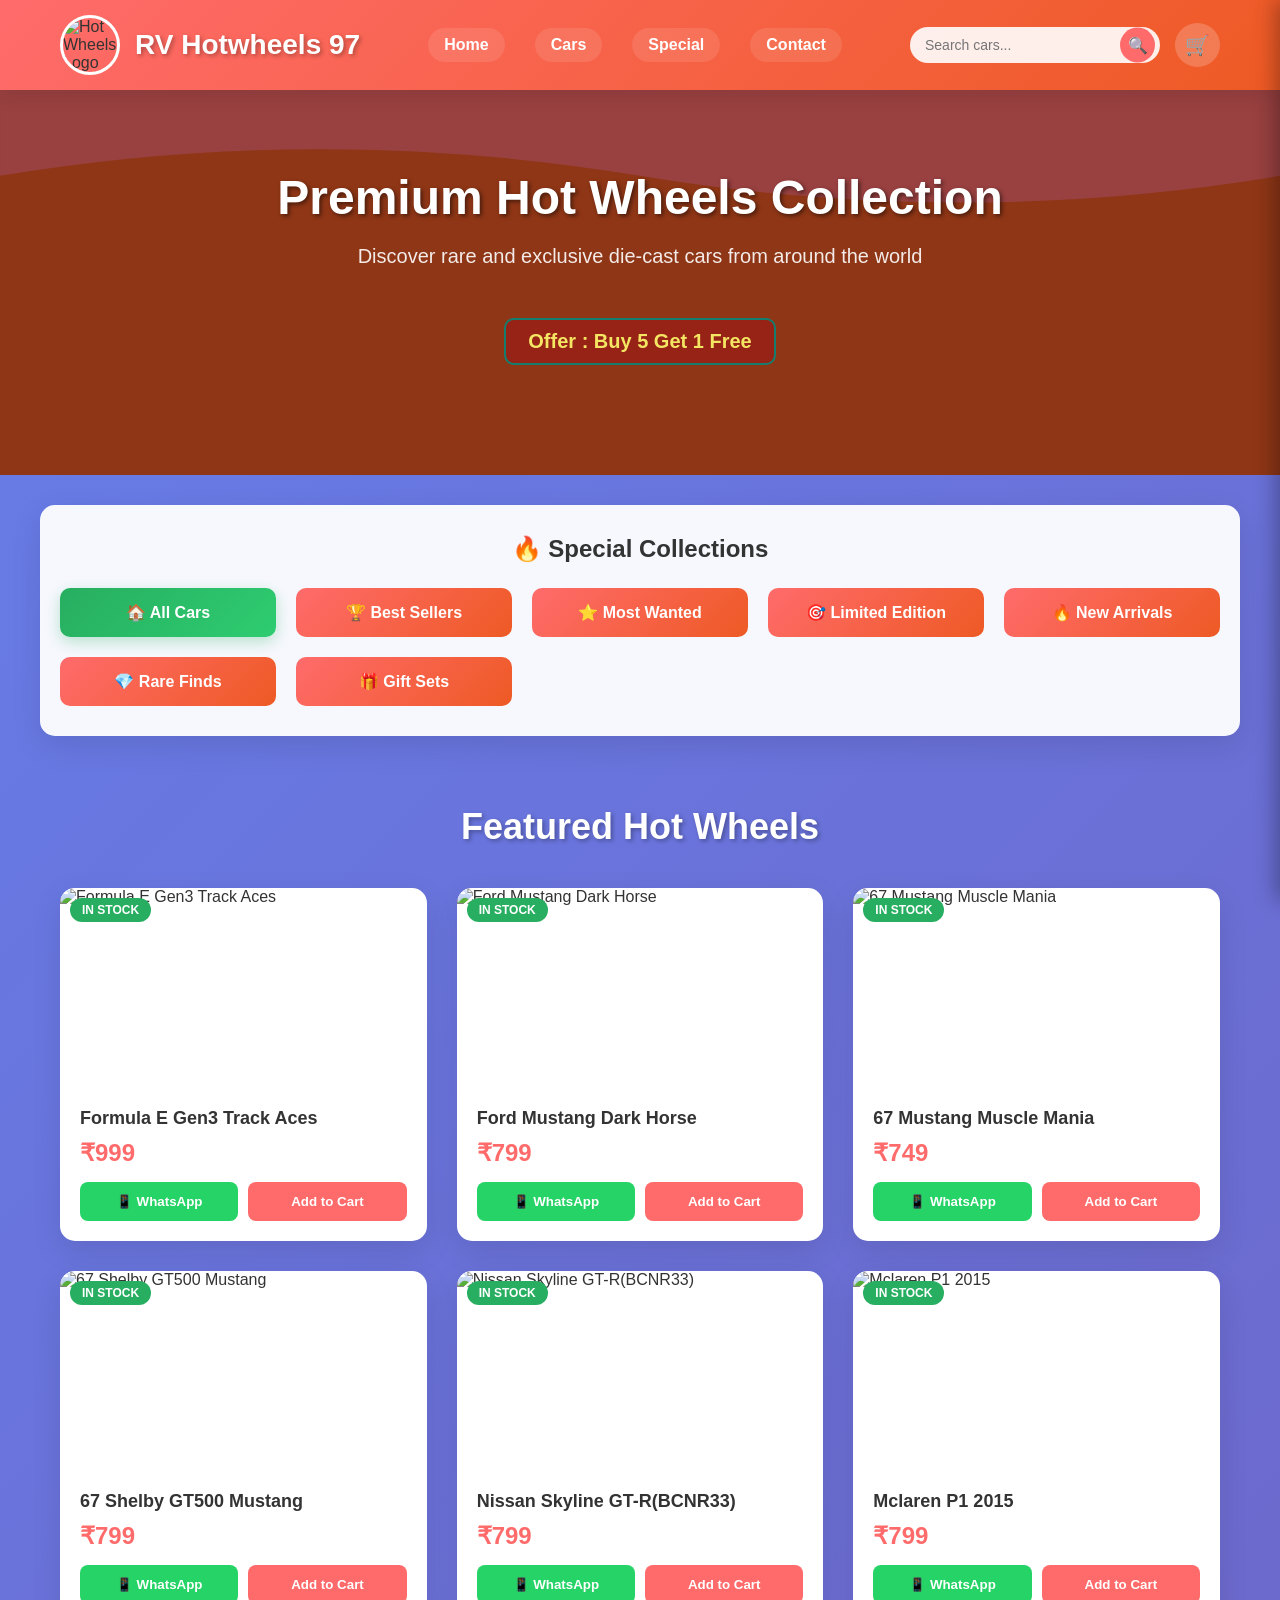
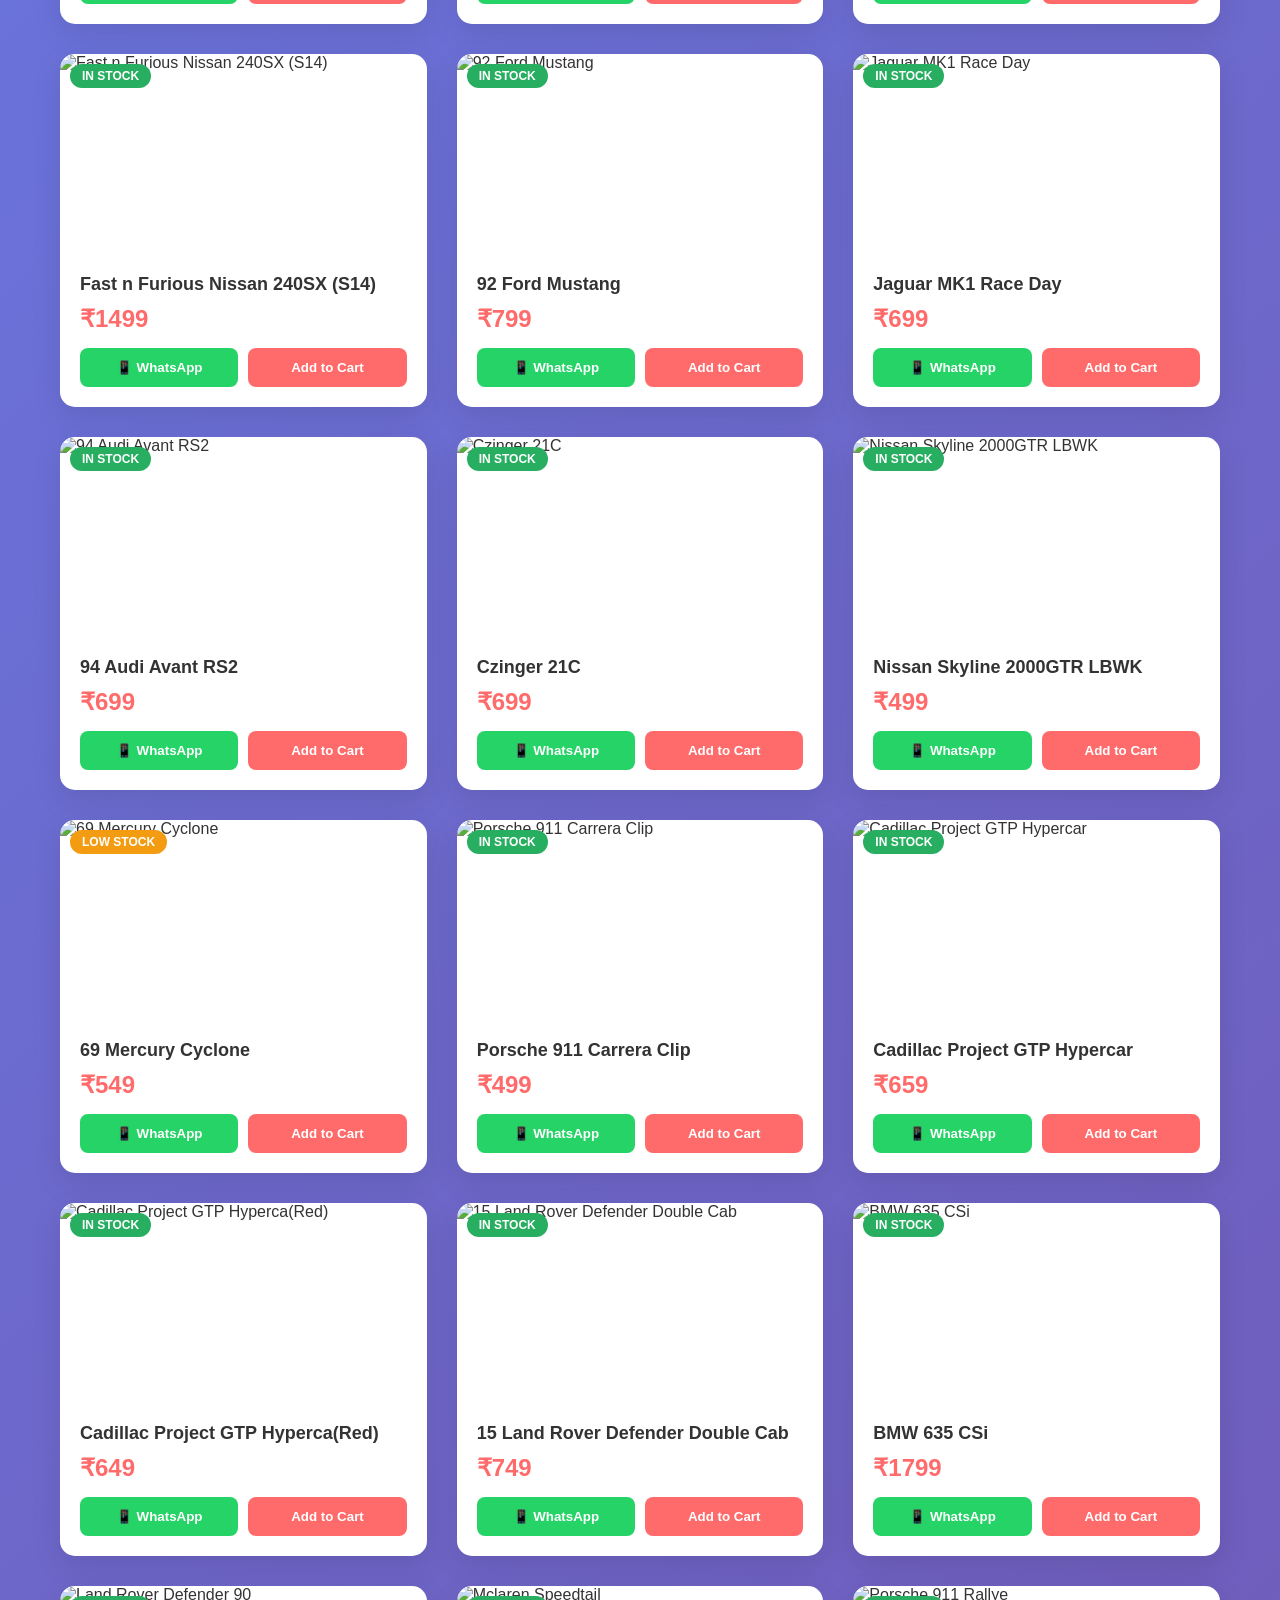
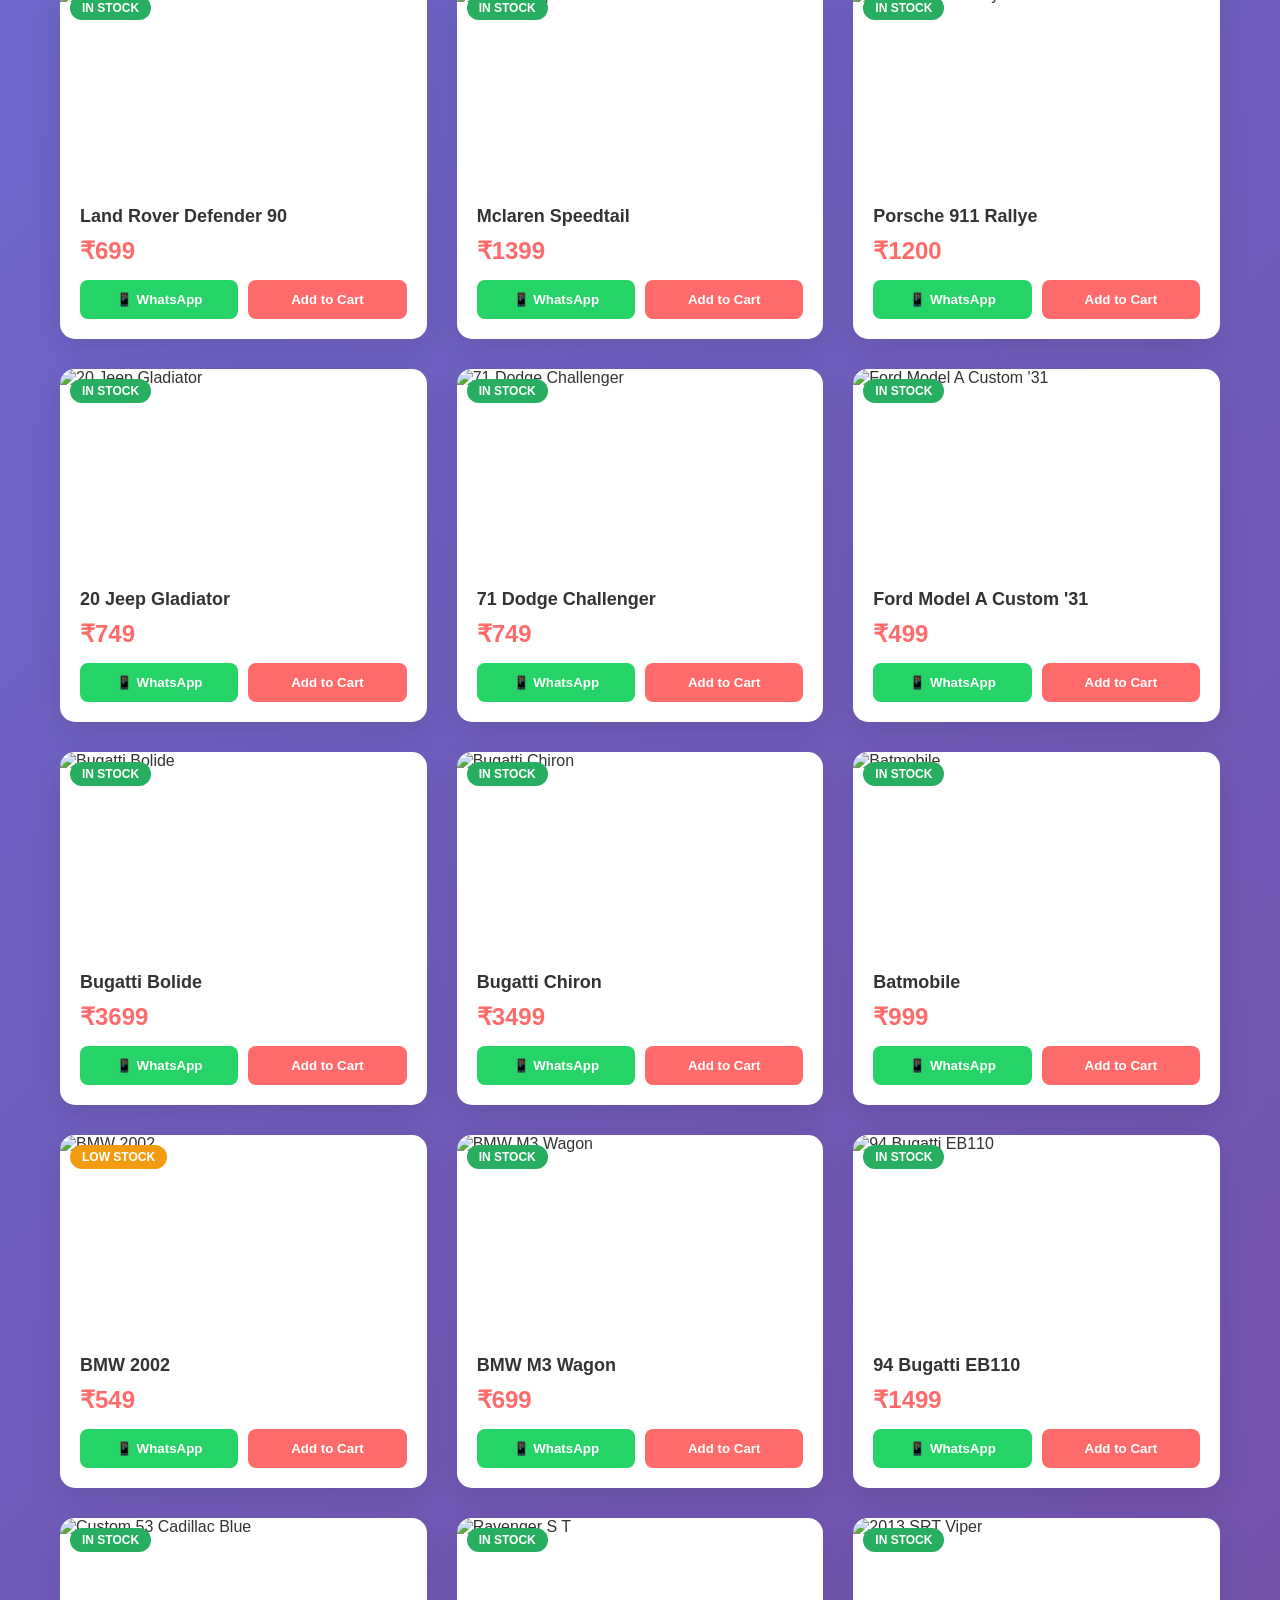
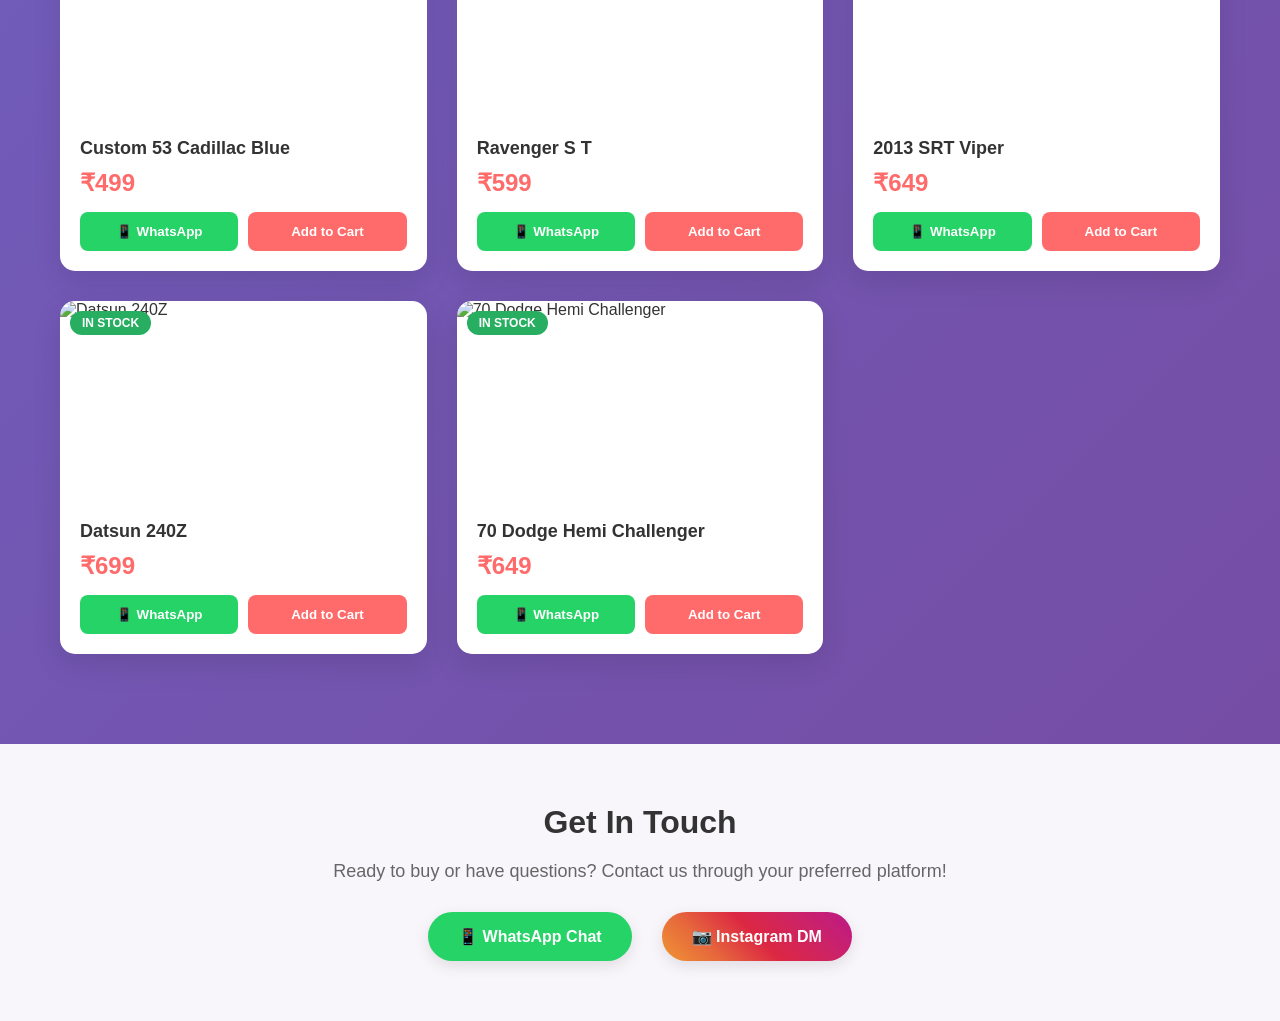
==== commit dd48edb7: "newindex.html" ====
--- a/index.html
+++ b/index.html
@@ -4,19 +4,19 @@
 
     <meta name="google-site-verification" content="YSgCZYhiOQMy4zAun6Q4GXeODOFyLIPs8cUArgeYfHY" />
     <meta charset="UTF-8">
-    <meta name="description" content="Buy authentic Hot Wheels die-cast cars online in India. Premium collectible toy cars, rare finds, limited editions. shipping available, exclusive deals. Best Hot Wheels store for kids and collectors.">
+    <meta name="description" content="Buy authentic Hot Wheels die-cast cars online in India. Premium collectible toy cars, rare finds, limited editions. Free shipping, exclusive deals. Best Hot Wheels store for kids and collectors.">
     <meta name="keywords" content="Hot Wheels India, buy Hot Wheels online, collectible die-cast cars, toy cars India, Hot Wheels collection, premium toy cars, limited edition Hot Wheels, rare Hot Wheels cars, die-cast models India, toy car store">
     <meta name="viewport" content="width=device-width, initial-scale=1.0">
-    <meta name="author" content="Hot Wheels GTX">
+    <meta name="author" content="RV Hotwheels 97">
     <meta name="robots" content="index, follow">
-    <meta property="og:title" content="Hot Wheels gtx 0097 - Premium Die-Cast Cars Collection">
-    <meta property="og:description" content="Discover rare and exclusive Hot Wheels die-cast cars. Best collection of toy cars in India with shipping and authentic products.">
+    <meta property="og:title" content="RV Hotwheels 97 - Premium Die-Cast Cars Collection">
+    <meta property="og:description" content="Discover rare and exclusive Hot Wheels die-cast cars. Best collection of toy cars in India with free shipping and authentic products.">
     <meta property="og:image" content="https://cms-assets.tutsplus.com/cdn-cgi/image/width=850/uploads/users/115/posts/93889/final_image/How_to_Create_the_Hot_Wheels_Logo_Tutorial_image_19_hot_wheels_logo_final_min.jpg">
-    <meta property="og:url" content="https://hotwheels-gtx-97.github.io/Shop">
+    <meta property="og:url" content="https://hotwheels-gtx-97.github.io/Shop/">
     <meta name="twitter:card" content="summary_large_image">
-    <link rel="canonical" href="https://hotwheels-gtx-97.github.io/Shop">
-    <title>Hot Wheels gtx 0097 - Premium Die-Cast Cars Collection | Authentic Toy Cars Online</title>
-    
+    <link rel="canonical" href="https://hotwheels-gtx-97.github.io/Shop/">
+    <title>RV Hotwheels 97 - Premium Die-Cast Cars Collection | Authentic Toy Cars Online</title>
+
     <style>
         * {
             margin: 0;
@@ -985,8 +985,8 @@
     <header class="header">
         <div class="header-content">
             <div class="logo">
-                <img src="https://cms-assets.tutsplus.com/cdn-cgi/image/width=850/uploads/users/115/posts/93889/final_image/How_to_Create_the_Hot_Wheels_Logo_Tutorial_image_19_hot_wheels_logo_final_min.jpg" alt="Hot Wheels gtx 0097 Logo">
-                <h1>Hot Wheels gtx 0097</h1>
+                <img src="https://cms-assets.tutsplus.com/cdn-cgi/image/width=850/uploads/users/115/posts/93889/final_image/How_to_Create_the_Hot_Wheels_Logo_Tutorial_image_19_hot_wheels_logo_final_min.jpg" alt="Hot Wheels Logo">
+                <h1>RV Hotwheels 97</h1>
             </div>
             
             <nav class="nav">
@@ -1122,8 +1122,8 @@
         
         // Store configuration
         const STORE_CONFIG = {
-            name: "Hot Wheels GTX",
-            greeting: "Hello! I'm interested in ordering from Hot Wheels GTX:",
+            name: "RV Hotwheels 97",
+            greeting: "Hello! I'm interested in ordering from RV Hotwheels 97:",
             currency: "₹"
         };
 
@@ -1552,9 +1552,327 @@
                 ],
                 description: "Ravenger S T – Futuristic design with an aggressive edge — built to stand out. 🚀🔥"
             },
+            {
+                id: 33,
+                name: "2013 SRT Viper",
+                price: 649,
+                category: "newarrival", // Change category here
+                availability: "in-stock", // "in-stock", "sold-out", "low-stock"
+                images: [
+                    "https://i.ibb.co/YBS7thJJ/image.png",
+                    "https://i.ibb.co/67Zv3WDJ/961.jpg",
+                    "https://i.ibb.co/gbw6L9rX/96.jpg"
+                ],
+                description: "2013 SRT Viper (Dodge) – Aggressive, wild, and venomous — the modern muscle monster of speed. 🐍🔥"
+            },
+            {
+                id: 34,
+                name: "Datsun 240Z",
+                price: 699,
+                category: "mostwanted", // Change category here
+                availability: "in-stock", // "in-stock", "sold-out", "low-stock"
+                images: [
+                    "https://i.ibb.co/sJdCsvhR/971.jpg",
+                    "https://i.ibb.co/LX9dpRHc/97.jpg"
+                ],
+                description: "Datsun 240Z – The legend that started the JDM craze — sleek, lightweight, and built to thrill. 🇯🇵⚡"
+            },
+            {
+                id: 35,
+                name: "70 Dodge Hemi Challenger",
+                price: 649,
+                category: "newarrival", // Change category here
+                availability: "in-stock", // "in-stock", "sold-out", "low-stock"
+                images: [
+                    "https://i.ibb.co/cXQ6BsPY/982.jpg",
+                    "https://i.ibb.co/yx6qznZ/98.jpg",
+                    "https://i.ibb.co/9k2qFJgs/981.webp"
+                ],
+                description: "’70 Dodge Hemi Challenger – Old-school muscle with a thunderous roar — pure American power unleashed."
+            }
     /*
             {
-                id: 33,
+                id: 36,
+                name: "",
+                price: ,
+                category: "", // Change category here
+                availability: "in-stock", // "in-stock", "sold-out", "low-stock"
+                images: [
+                    "",
+                    "",
+                    "",
+                    ""
+                ],
+                description: ""
+            },
+            {
+                id: 37,
+                name: "",
+                price: ,
+                category: "", // Change category here
+                availability: "in-stock", // "in-stock", "sold-out", "low-stock"
+                images: [
+                    "",
+                    "",
+                    "",
+                    ""
+                ],
+                description: ""
+            },
+            {
+                id: 38,
+                name: "",
+                price: ,
+                category: "", // Change category here
+                availability: "in-stock", // "in-stock", "sold-out", "low-stock"
+                images: [
+                    "",
+                    "",
+                    "",
+                    ""
+                ],
+                description: ""
+            }
+                        {
+                id: 39,
+                name: "",
+                price: ,
+                category: "", // Change category here
+                availability: "in-stock", // "in-stock", "sold-out", "low-stock"
+                images: [
+                    "",
+                    "",
+                    "",
+                    ""
+                ],
+                description: ""
+            },
+            {
+                id: 40,
+                name: "",
+                price: ,
+                category: "", // Change category here
+                availability: "in-stock", // "in-stock", "sold-out", "low-stock"
+                images: [
+                    "",
+                    "",
+                    "",
+                    ""
+                ],
+                description: ""
+            },
+            {
+                id: 41,
+                name: "",
+                price: ,
+                category: "", // Change category here
+                availability: "in-stock", // "in-stock", "sold-out", "low-stock"
+                images: [
+                    "",
+                    "",
+                    "",
+                    ""
+                ],
+                description: ""
+            }
+                        {
+                id: 42,
+                name: "",
+                price: ,
+                category: "", // Change category here
+                availability: "in-stock", // "in-stock", "sold-out", "low-stock"
+                images: [
+                    "",
+                    "",
+                    "",
+                    ""
+                ],
+                description: ""
+            },
+            {
+                id: 43,
+                name: "",
+                price: ,
+                category: "", // Change category here
+                availability: "in-stock", // "in-stock", "sold-out", "low-stock"
+                images: [
+                    "",
+                    "",
+                    "",
+                    ""
+                ],
+                description: ""
+            },
+            {
+                id: 44,
+                name: "",
+                price: ,
+                category: "", // Change category here
+                availability: "in-stock", // "in-stock", "sold-out", "low-stock"
+                images: [
+                    "",
+                    "",
+                    "",
+                    ""
+                ],
+                description: ""
+            }
+                        {
+                id: 45,
+                name: "",
+                price: ,
+                category: "", // Change category here
+                availability: "in-stock", // "in-stock", "sold-out", "low-stock"
+                images: [
+                    "",
+                    "",
+                    "",
+                    ""
+                ],
+                description: ""
+            },
+            {
+                id: 46,
+                name: "",
+                price: ,
+                category: "", // Change category here
+                availability: "in-stock", // "in-stock", "sold-out", "low-stock"
+                images: [
+                    "",
+                    "",
+                    "",
+                    ""
+                ],
+                description: ""
+            },
+            {
+                id: 47,
+                name: "",
+                price: ,
+                category: "", // Change category here
+                availability: "in-stock", // "in-stock", "sold-out", "low-stock"
+                images: [
+                    "",
+                    "",
+                    "",
+                    ""
+                ],
+                description: ""
+            }
+                        {
+                id: 48,
+                name: "",
+                price: ,
+                category: "", // Change category here
+                availability: "in-stock", // "in-stock", "sold-out", "low-stock"
+                images: [
+                    "",
+                    "",
+                    "",
+                    ""
+                ],
+                description: ""
+            },
+            {
+                id: 49,
+                name: "",
+                price: ,
+                category: "", // Change category here
+                availability: "in-stock", // "in-stock", "sold-out", "low-stock"
+                images: [
+                    "",
+                    "",
+                    "",
+                    ""
+                ],
+                description: ""
+            },
+            {
+                id: 50,
+                name: "",
+                price: ,
+                category: "", // Change category here
+                availability: "in-stock", // "in-stock", "sold-out", "low-stock"
+                images: [
+                    "",
+                    "",
+                    "",
+                    ""
+                ],
+                description: ""
+            }
+                        {
+                id: 51,
+                name: "",
+                price: ,
+                category: "", // Change category here
+                availability: "in-stock", // "in-stock", "sold-out", "low-stock"
+                images: [
+                    "",
+                    "",
+                    "",
+                    ""
+                ],
+                description: ""
+            },
+            {
+                id: 52,
+                name: "",
+                price: ,
+                category: "", // Change category here
+                availability: "in-stock", // "in-stock", "sold-out", "low-stock"
+                images: [
+                    "",
+                    "",
+                    "",
+                    ""
+                ],
+                description: ""
+            },
+            {
+                id: 53,
+                name: "",
+                price: ,
+                category: "", // Change category here
+                availability: "in-stock", // "in-stock", "sold-out", "low-stock"
+                images: [
+                    "",
+                    "",
+                    "",
+                    ""
+                ],
+                description: ""
+            }
+                        {
+                id: 54,
+                name: "",
+                price: ,
+                category: "", // Change category here
+                availability: "in-stock", // "in-stock", "sold-out", "low-stock"
+                images: [
+                    "",
+                    "",
+                    "",
+                    ""
+                ],
+                description: ""
+            },
+            {
+                id: 55,
+                name: "",
+                price: ,
+                category: "", // Change category here
+                availability: "in-stock", // "in-stock", "sold-out", "low-stock"
+                images: [
+                    "",
+                    "",
+                    "",
+                    ""
+                ],
+                description: ""
+            },
+            {
+                id: 56,
                 name: "",
                 price: ,
                 category: "", // Change category here
@@ -1566,9 +1884,9 @@
                     ""
                 ],
                 description: ""
-            },
-            {
-                id: 34,
+            }
+                        {
+                id: 57,
                 name: "",
                 price: ,
                 category: "", // Change category here
@@ -1582,7 +1900,105 @@
                 description: ""
             },
             {
-                id: 35,
+                id: 58,
+                name: "",
+                price: ,
+                category: "", // Change category here
+                availability: "", // "in-stock", "sold-out", "low-stock"
+                images: [
+                    "",
+                    "",
+                    "",
+                    ""
+                ],
+                description: ""
+            },
+            {
+                id: 59,
+                name: "",
+                price: ,
+                category: "", // Change category here
+                availability: "", // "in-stock", "sold-out", "low-stock"
+                images: [
+                    "",
+                    "",
+                    "",
+                    ""
+                ],
+                description: ""
+            }
+                        {
+                id: 60,
+                name: "",
+                price: ,
+                category: "", // Change category here
+                availability: "", // "in-stock", "sold-out", "low-stock"
+                images: [
+                    "",
+                    "",
+                    "",
+                    ""
+                ],
+                description: ""
+            },
+            {
+                id: 61,
+                name: "",
+                price: ,
+                category: "", // Change category here
+                availability: "", // "in-stock", "sold-out", "low-stock"
+                images: [
+                    "",
+                    "",
+                    "",
+                    ""
+                ],
+                description: ""
+            },
+            {
+                id: 62,
+                name: "",
+                price: ,
+                category: "", // Change category here
+                availability: "", // "in-stock", "sold-out", "low-stock"
+                images: [
+                    "",
+                    "",
+                    "",
+                    ""
+                ],
+                description: ""
+            }
+                        {
+                id: 63,
+                name: "",
+                price: ,
+                category: "", // Change category here
+                availability: "", // "in-stock", "sold-out", "low-stock"
+                images: [
+                    "",
+                    "",
+                    "",
+                    ""
+                ],
+                description: ""
+            },
+            {
+                id: 64,
+                name: "",
+                price: ,
+                category: "", // Change category here
+                availability: "", // "in-stock", "sold-out", "low-stock"
+                images: [
+                    "",
+                    "",
+                    "",
+                    ""
+                ],
+                description: ""
+            },
+            {
+                id: 65,
                 name: "",
                 price: ,
                 category: "", // Change category here
@@ -2105,7 +2521,3 @@
     </script>
 </body>
 </html>
-
-
-
-
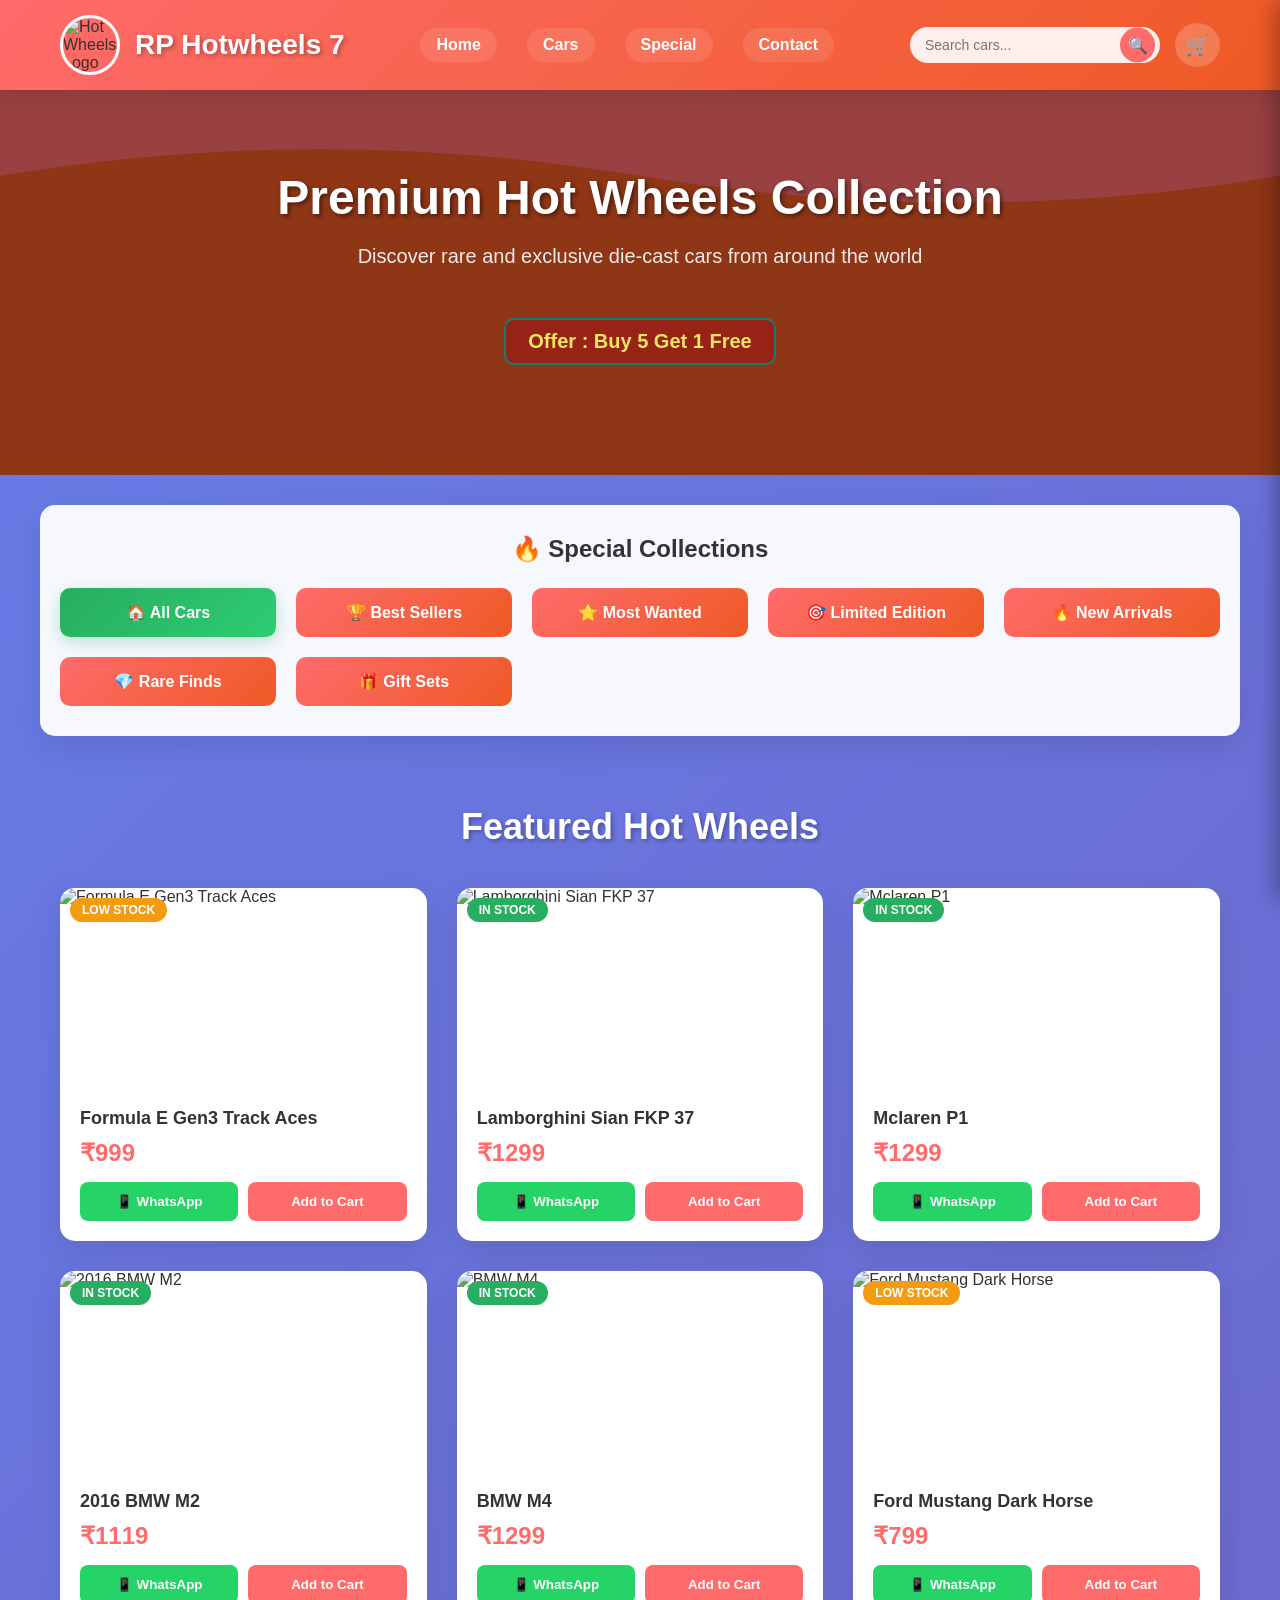
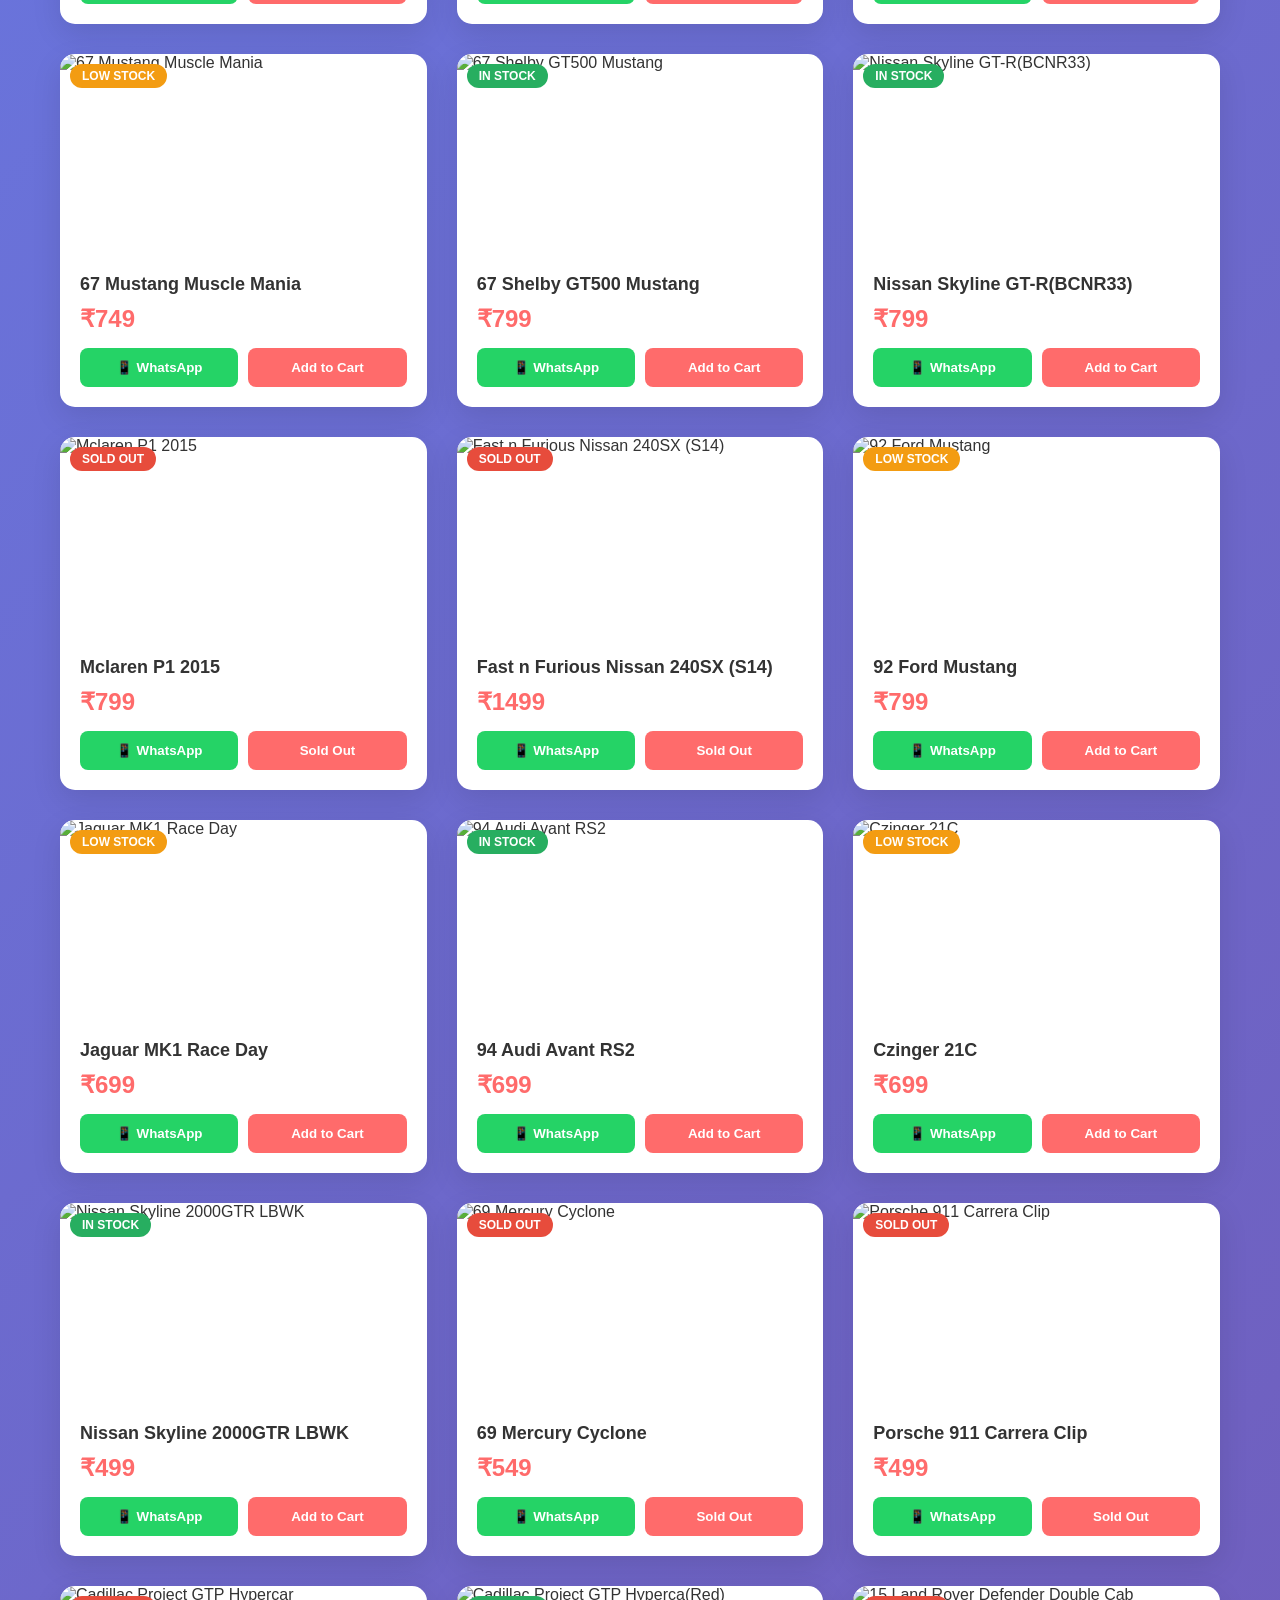
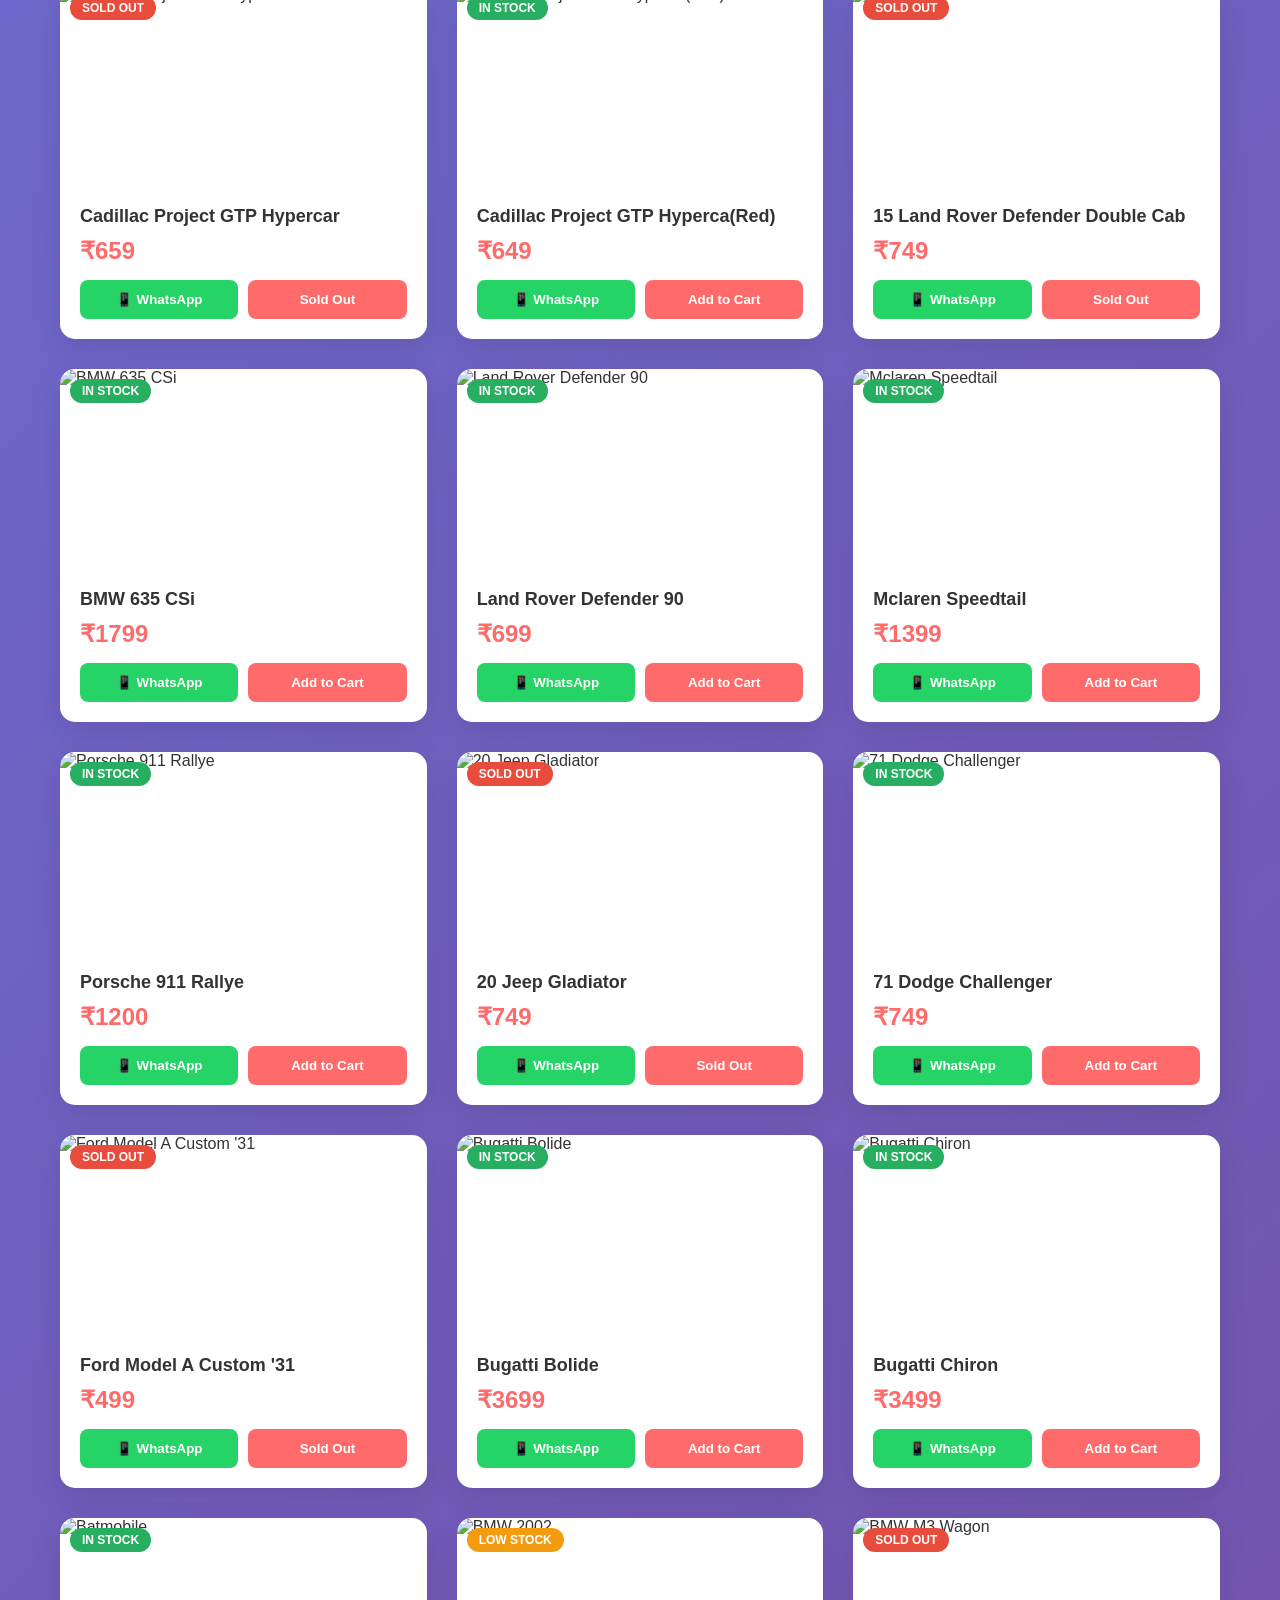
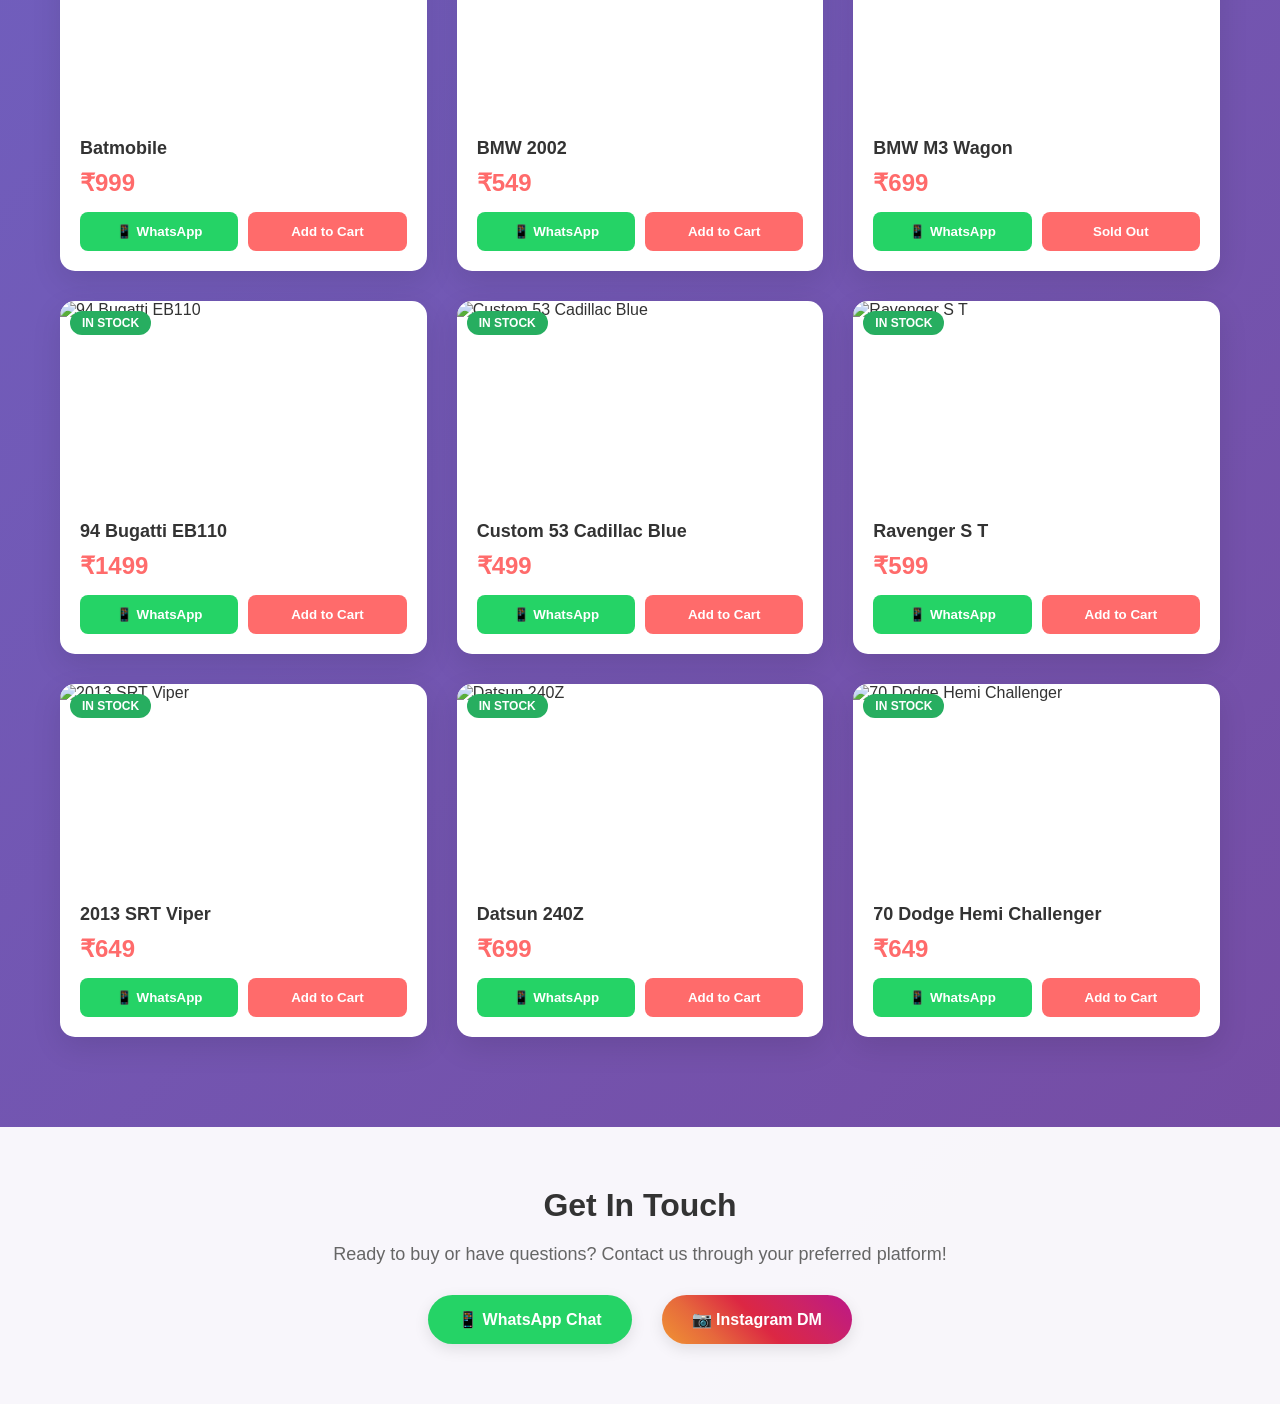
==== commit 3379a5a9: "newindex.html" ====
--- a/index.html
+++ b/index.html
@@ -5,7 +5,7 @@
     <meta name="google-site-verification" content="YSgCZYhiOQMy4zAun6Q4GXeODOFyLIPs8cUArgeYfHY" />
     <meta charset="UTF-8">
     <meta name="description" content="Buy authentic Hot Wheels die-cast cars online in India. Premium collectible toy cars, rare finds, limited editions. Free shipping, exclusive deals. Best Hot Wheels store for kids and collectors.">
-    <meta name="keywords" content="Hot Wheels India, buy Hot Wheels online, collectible die-cast cars, toy cars India, Hot Wheels collection, premium toy cars, limited edition Hot Wheels, rare Hot Wheels cars, die-cast models India, toy car store">
+    <meta name="keywords" content="RV Hotwheels 97, buy Hot Wheels online, collectible die-cast cars, toy cars India, Hot Wheels collection, premium toy cars, limited edition Hot Wheels, rare Hot Wheels cars, die-cast models India, toy car store">
     <meta name="viewport" content="width=device-width, initial-scale=1.0">
     <meta name="author" content="RV Hotwheels 97">
     <meta name="robots" content="index, follow">
@@ -986,7 +986,7 @@
         <div class="header-content">
             <div class="logo">
                 <img src="https://cms-assets.tutsplus.com/cdn-cgi/image/width=850/uploads/users/115/posts/93889/final_image/How_to_Create_the_Hot_Wheels_Logo_Tutorial_image_19_hot_wheels_logo_final_min.jpg" alt="Hot Wheels Logo">
-                <h1>RV Hotwheels 97</h1>
+                <h1>RP Hotwheels 7</h1>
             </div>
             
             <nav class="nav">
@@ -1145,7 +1145,7 @@
                 name: "Formula E Gen3 Track Aces",
                 price: 999,
                 category: "mostwanted", // Change category here
-                availability: "in-stock", // "in-stock", "sold-out", "low-stock"
+                availability: "low-stock", // "in-stock", "sold-out", "low-stock"
                 images: [
                     "https://i.ibb.co/s9x2M8jP/A4.webp",
                     "https://i.ibb.co/k2vVfsyH/A1.jpg",
@@ -1155,11 +1155,66 @@
                 description: "Formula E Gen3 Track Aces – Future of racing in your hands, with electric speed and track-ready style. ⚡🏎️"
             },
             {
+                id: 36,
+                name: "Lamborghini Sian FKP 37",
+                price: 1299,
+                category: "limited", // Change category here
+                availability: "in-stock", // "in-stock", "sold-out", "low-stock"
+                images: [
+                    "https://i.ibb.co/m5v5zJVN/ls.jpg",
+                    // "",
+                    // "",
+                    // ""
+                ],
+                description: "Lamborghini Sian FKP 37 – Electrified Lambo fury — rare, sharp, and built for pure adrenaline. ⚡🐂"
+            },
+            {
+                id: 37,
+                name: "Mclaren P1",
+                price: 1299,
+                category: "limited", // Change category here
+                availability: "in-stock", // "in-stock", "sold-out", "low-stock"
+                images: [
+                    "https://i.ibb.co/6RGTvSPQ/mcp1.jpg",
+                    // "",
+                    // "",
+                ],
+                description: "McLaren P1 – Hybrid hypercar icon — extreme speed wrapped in stunning futuristic design. 🚀👑"
+            },
+            {
+                id: 38,
+                name: "2016 BMW M2",
+                price: 1119,
+                category: "mostwanted", // Change category here
+                availability: "in-stock", // "in-stock", "sold-out", "low-stock"
+                images: [
+                    "https://i.ibb.co/rfwHLMR3/bmw2.jpg",
+                    // "",
+                    // "",
+                    // ""
+                ],
+                description: "2016 BMW M2 – Compact, aggressive, and insanely fun — the perfect modern driver’s machine. 🚗🔥"
+            },
+            {
+                id: 39,
+                name: "BMW M4",
+                price: 1299,
+                category: "mostwanted", // Change category here
+                availability: "in-stock", // "in-stock", "sold-out", "low-stock"
+                images: [
+                    "https://i.ibb.co/TBJr5gv7/bm4.jpg",
+                    // "",
+                    // "",
+                    // ""
+                ],
+                description: "BMW M4 – Sharp, powerful, and built to dominate — the M4 delivers pure performance attitude. 🏁⚡"
+            },
+            {
                 id: 2,
                 name: "Ford Mustang Dark Horse",
                 price: 799,
                 category: "rare", // Change category here
-                availability: "in-stock", // "in-stock", "sold-out", "low-stock"
+                availability: "low-stock", // "in-stock", "sold-out", "low-stock"
                 images: [
                     "https://i.ibb.co/spyf9pzw/B3.webp ",
                     "https://i.ibb.co/WWLCZmt3/B1.jpg",
@@ -1173,7 +1228,7 @@
                 name: "67 Mustang Muscle Mania",
                 price: 749,
                 category: "rare", // Change category here
-                availability: "in-stock", // "in-stock", "sold-out", "low-stock"
+                availability: "low-stock", // "in-stock", "sold-out", "low-stock"
                 images: [
                     "https://i.ibb.co/20XFr3rY/C1.jpg",                   
                     "https://i.ibb.co/yn7TXM5j/C2.jpg",
@@ -1215,7 +1270,7 @@
                 name: "Mclaren P1 2015",
                 price: 799,
                 category: "mostwanted", // Change category here
-                availability: "in-stock", // "in-stock", "sold-out", "low-stock"
+                availability: "sold-out", // "in-stock", "sold-out", "low-stock"
                 images: [
                     "https://i.ibb.co/kjXVc1Q/az1.webp ",
                     "https://i.ibb.co/MyJcSm50/az2.png"
@@ -1227,7 +1282,7 @@
                 name: "Fast n Furious Nissan 240SX (S14)",
                 price: 1499,
                 category: "limited", // Change category here
-                availability: "in-stock", // "in-stock", "sold-out", "low-stock"
+                availability: "sold-out", // "in-stock", "sold-out", "low-stock"
                 images: [
                     "https://i.ibb.co/vxX1hDg8/ad.jpg",
                     "https://i.ibb.co/vC3mrLXv/ab1.jpg",
@@ -1240,7 +1295,7 @@
                 name: "92 Ford Mustang",
                 price: 799,
                 category: "bestseller", // Change category here
-                availability: "in-stock", // "in-stock", "sold-out", "low-stock"
+                availability: "low-stock", // "in-stock", "sold-out", "low-stock"
                 images: [
                     "https://i.ibb.co/rRMGLtVg/bb.webp",
                     "https://i.ibb.co/r2vqrSk6/ba.jpg"
@@ -1252,7 +1307,7 @@
                 name: "Jaguar MK1 Race Day",
                 price: 699,
                 category: "rare", // Change category here
-                availability: "in-stock", // "in-stock", "sold-out", "low-stock"
+                availability: "low-stock", // "in-stock", "sold-out", "low-stock"
                 images: [
                     "https://i.ibb.co/JR6nbxWK/cb.jpg",
                     "https://i.ibb.co/TxQpqwmD/ca.jpg"
@@ -1277,7 +1332,7 @@
                 name: "Czinger 21C",
                 price: 699,
                 category: "giftset", // Change category here
-                availability: "in-stock", // "in-stock", "sold-out", "low-stock"
+                availability: "low-stock", // "in-stock", "sold-out", "low-stock"
                 images: [
                     "https://i.ibb.co/ksRP8bWK/eb.jpg",
                     "https://i.ibb.co/v4J8zLsp/ec.webp",
@@ -1303,7 +1358,7 @@
                 name: "69 Mercury Cyclone",
                 price: 549,
                 category: "giftset", // Change category here
-                availability: "low-stock", // "in-stock", "sold-out", "low-stock"
+                availability: "sold-out", // "in-stock", "sold-out", "low-stock"
                 images: [
                     "https://i.ibb.co/Xk7WFMk8/gc.webp",
                     "https://i.ibb.co/wF2w47Np/ga.jpg",
@@ -1316,7 +1371,7 @@
                 name: "Porsche 911 Carrera Clip",
                 price: 499,
                 category: "giftset", // Change category here
-                availability: "in-stock", // "in-stock", "sold-out", "low-stock"
+                availability: "sold-out", // "in-stock", "sold-out", "low-stock"
                 images: [
                     "https://i.ibb.co/hF2nzxfh/hb.jpg",
                     "https://i.ibb.co/5W2ZTNt6/ha.jpg"
@@ -1328,7 +1383,7 @@
                 name: "Cadillac Project GTP Hypercar",
                 price: 659,
                 category: "newarrival", // Change category here
-                availability: "in-stock", // "in-stock", "sold-out", "low-stock"
+                availability: "sold-out", // "in-stock", "sold-out", "low-stock"
                 images: [
                     "https://i.ibb.co/TxSFrYnp/id.webp",
                     "https://i.ibb.co/67d9FzJw/ib.jpg",
@@ -1354,13 +1409,13 @@
                 name: "15 Land Rover Defender Double Cab",
                 price: 749,
                 category: "bestseller", // Change category here
-                availability: "in-stock", // "in-stock", "sold-out", "low-stock"
+                availability: "sold-out", // "in-stock", "sold-out", "low-stock"
                 images: [
                     "https://i.ibb.co/Y7jRvbYn/kb.webp",
                     "https://i.ibb.co/wZrR8Dhn/ka.jpg",
                     "https://i.ibb.co/s92KfyDn/kc.jpg"
                 ],
-                description: "’15 Land Rover Defender Double Cab – Rugged, unstoppable, and adventure-ready on any terrain. 🌍🛻"
+                description: "15 Land Rover Defender Double Cab – Rugged, unstoppable, and adventure-ready on any terrain. 🌍🛻"
             },
             {
                 id: 18,
@@ -1419,7 +1474,7 @@
                 name: "20 Jeep Gladiator",
                 price: 749,
                 category: "giftset", // Change category here
-                availability: "in-stock", // "in-stock", "sold-out", "low-stock"
+                availability: "sold-out", // "in-stock", "sold-out", "low-stock"
                 images: [
                     "https://i.ibb.co/p6SGR3F7/jeep-g.jpg",
                     "https://i.ibb.co/SXhVxMqY/jee.jpg",
@@ -1438,14 +1493,14 @@
                     "https://i.ibb.co/dYRjH7g/dog.jpg",
                     "https://i.ibb.co/0yMLKxtG/do.jpg"
                 ],
-                description: "’71 Dodge Challenger – Classic muscle, bold stripes, and roaring horsepower. ⚡🔥"
+                description: "71 Dodge Challenger – Classic muscle, bold stripes, and roaring horsepower. ⚡🔥"
             },
             {
                 id: 23,
                 name: "Ford Model A Custom '31",
                 price: 499,
                 category: "giftset", // Change category here
-                availability: "in-stock", // "in-stock", "sold-out", "low-stock"
+                availability: "sold-out", // "in-stock", "sold-out", "low-stock"
                 images: [
                     "https://i.ibb.co/HD3K2wbh/ford.jpg",
                     "https://i.ibb.co/Q3bhJzL1/fo.jpg",
@@ -1504,8 +1559,7 @@
                 name: "BMW M3 Wagon",
                 price: 699,
                 category: "newarrival", // Change category here
-
-                availability: "in-stock", // "in-stock", "sold-out", "low-stock"
+                availability: "sold-out", // "in-stock", "sold-out", "low-stock"
                 images: [
                     "https://i.ibb.co/1tPyBkdw/bmw-m.jpg",
                     "https://i.ibb.co/LX3Cmdj5/bm.webp",
@@ -1591,62 +1645,7 @@
                 description: "’70 Dodge Hemi Challenger – Old-school muscle with a thunderous roar — pure American power unleashed."
             }
     /*
-            {
-                id: 36,
-                name: "",
-                price: ,
-                category: "", // Change category here
-                availability: "in-stock", // "in-stock", "sold-out", "low-stock"
-                images: [
-                    "",
-                    "",
-                    "",
-                    ""
-                ],
-                description: ""
-            },
-            {
-                id: 37,
-                name: "",
-                price: ,
-                category: "", // Change category here
-                availability: "in-stock", // "in-stock", "sold-out", "low-stock"
-                images: [
-                    "",
-                    "",
-                    "",
-                    ""
-                ],
-                description: ""
-            },
-            {
-                id: 38,
-                name: "",
-                price: ,
-                category: "", // Change category here
-                availability: "in-stock", // "in-stock", "sold-out", "low-stock"
-                images: [
-                    "",
-                    "",
-                    "",
-                    ""
-                ],
-                description: ""
-            }
-                        {
-                id: 39,
-                name: "",
-                price: ,
-                category: "", // Change category here
-                availability: "in-stock", // "in-stock", "sold-out", "low-stock"
-                images: [
-                    "",
-                    "",
-                    "",
-                    ""
-                ],
-                description: ""
-            },
+            
             {
                 id: 40,
                 name: "",
@@ -1655,9 +1654,9 @@
                 availability: "in-stock", // "in-stock", "sold-out", "low-stock"
                 images: [
                     "",
-                    "",
-                    "",
-                    ""
+                    // "",
+                    // "",
+                    // ""
                 ],
                 description: ""
             },
@@ -1675,7 +1674,7 @@
                 ],
                 description: ""
             }
-                        {
+            {
                 id: 42,
                 name: "",
                 price: ,
@@ -2521,3 +2520,5 @@
     </script>
 </body>
 </html>
+
+
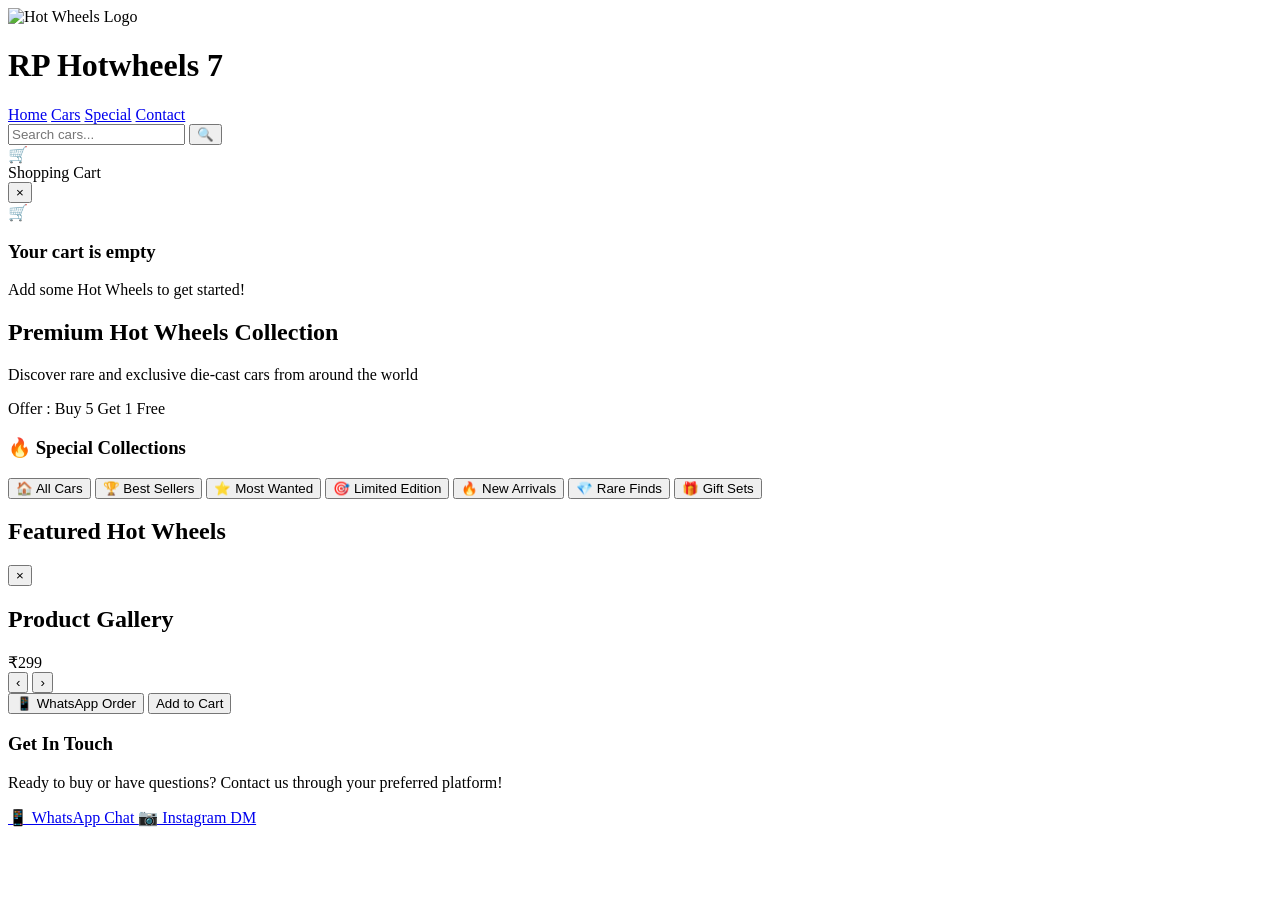
==== commit 9dcc8cb1: "fully up index.html" ====
--- a/index.html
+++ b/index.html
@@ -17,968 +17,7 @@
     <link rel="canonical" href="https://hotwheels-gtx-97.github.io/Shop/">
     <title>RV Hotwheels 97 - Premium Die-Cast Cars Collection | Authentic Toy Cars Online</title>
 
-    <style>
-        * {
-            margin: 0;
-            padding: 0;
-            box-sizing: border-box;
-        }
-
-        body {
-            font-family: 'Segoe UI', Tahoma, Geneva, Verdana, sans-serif;
-            background: linear-gradient(135deg, #667eea 0%, #764ba2 100%);
-            color: #333;
-            min-height: 100vh;
-        }
-
-        /* Header Styles */
-        .header {
-            background: linear-gradient(135deg, #ff6b6b, #ee5a24);
-            padding: 15px 0;
-            box-shadow: 0 4px 20px rgba(0,0,0,0.1);
-            position: sticky;
-            top: 0;
-            z-index: 100;
-        }
-
-        .header-content {
-            max-width: 1200px;
-            margin: 0 auto;
-            display: flex;
-            align-items: center;
-            justify-content: space-between;
-            padding: 0 20px;
-            flex-wrap: wrap;
-        }
-
-        .logo {
-            display: flex;
-            align-items: center;
-            gap: 15px;
-        }
-
-        .logo img {
-            width: 60px;
-            height: 60px;
-            border-radius: 50%;
-            border: 3px solid white;
-        }
-
-        .logo h1 {
-            color: white;
-            font-size: 28px;
-            font-weight: bold;
-            text-shadow: 2px 2px 4px rgba(0,0,0,0.3);
-        }
-
-        .nav {
-            display: flex;
-            gap: 30px;
-            align-items: center;
-        }
-
-        .nav a {
-            color: white;
-            text-decoration: none;
-            font-weight: 600;
-            padding: 8px 16px;
-            border-radius: 20px;
-            transition: all 0.3s ease;
-            background: rgba(255,255,255,0.1);
-        }
-
-        .nav a:hover {
-            background: rgba(255,255,255,0.2);
-            transform: translateY(-2px);
-        }
-
-        .header-actions {
-            display: flex;
-            gap: 15px;
-            align-items: center;
-        }
-
-        .search-container {
-            position: relative;
-        }
-
-        .search-box {
-            padding: 10px 40px 10px 15px;
-            border: none;
-            border-radius: 25px;
-            width: 250px;
-            font-size: 14px;
-            outline: none;
-            background: rgba(255,255,255,0.9);
-        }
-
-        .search-btn {
-            position: absolute;
-            right: 5px;
-            top: 50%;
-            transform: translateY(-50%);
-            background: #ff6b6b;
-            border: none;
-            border-radius: 50%;
-            width: 35px;
-            height: 35px;
-            cursor: pointer;
-            color: white;
-            font-size: 16px;
-        }
-
-        .cart-icon {
-            background: rgba(255,255,255,0.2);
-            padding: 10px;
-            border-radius: 50%;
-            color: white;
-            font-size: 20px;
-            cursor: pointer;
-            transition: all 0.3s ease;
-            position: relative;
-        }
-
-        .cart-icon:hover {
-            background: rgba(255,255,255,0.3);
-            transform: scale(1.1);
-        }
-
-        .cart-count {
-            position: absolute;
-            top: -5px;
-            right: -5px;
-            background: #ff6b6b;
-            color: white;
-            border-radius: 50%;
-            width: 20px;
-            height: 20px;
-            font-size: 12px;
-            display: flex;
-            align-items: center;
-            justify-content: center;
-            font-weight: bold;
-        }
-
-        /* Cart Sidebar Styles */
-        .cart-sidebar {
-            position: fixed;
-            top: 0;
-            right: -400px;
-            width: 400px;
-            height: 100vh;
-            background: white;
-            box-shadow: -5px 0 20px rgba(0,0,0,0.3);
-            z-index: 10000;
-            transition: right 0.3s ease;
-            display: flex;
-            flex-direction: column;
-        }
-
-        .cart-sidebar.open {
-            right: 0;
-        }
-
-        .cart-overlay {
-            position: fixed;
-            top: 0;
-            left: 0;
-            right: 0;
-            bottom: 0;
-            background: rgba(0,0,0,0.5);
-            z-index: 9999;
-            opacity: 0;
-            visibility: hidden;
-            transition: all 0.3s ease;
-        }
-
-        .cart-overlay.open {
-            opacity: 1;
-            visibility: visible;
-        }
-
-        .cart-header {
-            background: linear-gradient(135deg, #ff6b6b, #ee5a24);
-            color: white;
-            padding: 20px;
-            display: flex;
-            justify-content: space-between;
-            align-items: center;
-            position: relative;
-        }
-
-        .cart-title {
-            font-size: 20px;
-            font-weight: bold;
-        }
-
-        .cart-close {
-            background: rgba(255,255,255,0.2);
-            border: none;
-            color: white;
-            font-size: 24px;
-            width: 40px;
-            height: 40px;
-            border-radius: 50%;
-            cursor: pointer;
-            transition: all 0.3s ease;
-        }
-
-        .cart-close:hover {
-            background: rgba(255,255,255,0.3);
-            transform: scale(1.1);
-        }
-
-        .cart-content {
-            flex: 1;
-            overflow-y: auto;
-            padding: 20px;
-        }
-
-        .cart-empty {
-            text-align: center;
-            color: #666;
-            padding: 40px 20px;
-        }
-
-        .cart-empty-icon {
-            font-size: 48px;
-            margin-bottom: 20px;
-            opacity: 0.3;
-        }
-
-        .cart-item {
-            display: flex;
-            gap: 15px;
-            padding: 15px 0;
-            border-bottom: 1px solid #eee;
-            transition: all 0.3s ease;
-        }
-
-        .cart-item:hover {
-            background: #f8f9fa;
-            padding-left: 10px;
-            margin-left: -10px;
-            margin-right: -10px;
-            border-radius: 8px;
-        }
-
-        .cart-item-image {
-            width: 80px;
-            height: 60px;
-            border-radius: 8px;
-            overflow: hidden;
-            flex-shrink: 0;
-        }
-
-        .cart-item-image img {
-            width: 100%;
-            height: 100%;
-            object-fit: cover;
-        }
-
-        .cart-item-details {
-            flex: 1;
-        }
-
-        .cart-item-name {
-            font-weight: bold;
-            font-size: 14px;
-            margin-bottom: 5px;
-            color: #333;
-        }
-
-        .cart-item-price {
-            color: #ff6b6b;
-            font-weight: bold;
-            font-size: 16px;
-        }
-
-        .cart-item-remove {
-            background: #e74c3c;
-            color: white;
-            border: none;
-            border-radius: 50%;
-            width: 30px;
-            height: 30px;
-            cursor: pointer;
-            font-size: 16px;
-            transition: all 0.3s ease;
-            align-self: flex-start;
-        }
-
-        .cart-item-remove:hover {
-            background: #c0392b;
-            transform: scale(1.1);
-        }
-
-        .cart-footer {
-            padding: 20px;
-            border-top: 1px solid #eee;
-            background: #f8f9fa;
-        }
-
-        .cart-total {
-            text-align: center;
-            margin-bottom: 15px;
-        }
-
-        .cart-total-label {
-            font-size: 16px;
-            color: #666;
-        }
-
-        .cart-total-price {
-            font-size: 24px;
-            font-weight: bold;
-            color: #ff6b6b;
-            margin-top: 5px;
-        }
-
-        .cart-checkout {
-            background: linear-gradient(135deg, #25d366, #128C7E);
-            color: white;
-            border: none;
-            padding: 15px;
-            border-radius: 25px;
-            width: 100%;
-            font-weight: bold;
-            font-size: 16px;
-            cursor: pointer;
-            transition: all 0.3s ease;
-            display: flex;
-            align-items: center;
-            justify-content: center;
-            gap: 8px;
-        }
-
-        .cart-checkout:hover {
-            transform: translateY(-2px);
-            box-shadow: 0 5px 15px rgba(37,211,102,0.3);
-        }
-
-        .cart-checkout:disabled {
-            background: #ccc;
-            cursor: not-allowed;
-            transform: none;
-            box-shadow: none;
-        }
-
-        /* Hero Section */
-        .hero {
-            background: linear-gradient(rgba(0,0,0,0.4), rgba(0,0,0,0.4)), url('data:image/svg+xml,<svg xmlns="http://www.w3.org/2000/svg" viewBox="0 0 1200 400"><rect fill="%23ff6b6b" width="1200" height="400"/><path fill="%23ee5a24" d="M0,100 Q300,50 600,100 T1200,100 V400 H0 Z"/></svg>');
-            background-size: cover;
-            background-position: center;
-            padding: 80px 20px;
-            text-align: center;
-            color: white;
-        }
-
-        .hero h2 {
-            font-size: 48px;
-            margin-bottom: 20px;
-            text-shadow: 2px 2px 4px rgba(0,0,0,0.5);
-        }
-
-        .hero p {
-            font-size: 20px;
-            margin-bottom: 30px;
-            opacity: 0.9;
-        }
-
-        /* Quick Links */
-        .quick-links {
-            background: rgba(255,255,255,0.95);
-            padding: 30px 20px;
-            margin: 30px auto;
-            max-width: 1200px;
-            border-radius: 15px;
-            box-shadow: 0 10px 30px rgba(0,0,0,0.1);
-        }
-
-        .quick-links h3 {
-            text-align: center;
-            margin-bottom: 25px;
-            color: #333;
-            font-size: 24px;
-        }
-
-        .quick-links-grid {
-            display: grid;
-            grid-template-columns: repeat(auto-fit, minmax(200px, 1fr));
-            gap: 20px;
-        }
-
-        .quick-link {
-            background: linear-gradient(135deg, #ff6b6b, #ee5a24);
-            color: white;
-            padding: 15px;
-            border-radius: 10px;
-            text-align: center;
-            text-decoration: none;
-            font-weight: 600;
-            transition: all 0.3s ease;
-            cursor: pointer;
-            border: none;
-            font-size: 16px;
-        }
-
-        .quick-link:hover {
-            transform: translateY(-5px);
-            box-shadow: 0 10px 25px rgba(255,107,107,0.3);
-            border-radius: 0%;
-        }
-
-        .quick-link.active {
-            background: linear-gradient(135deg, #27ae60, #2ecc71);
-            box-shadow: 0 5px 15px rgba(39,174,96,0.3);
-        }
-
-        /* Products Section */
-        .products-section {
-            max-width: 1200px;
-            margin: 0 auto;
-            padding: 40px 20px;
-        }
-
-        .section-title {
-            text-align: center;
-            font-size: 36px;
-            margin-bottom: 40px;
-            color: white;
-            text-shadow: 2px 2px 4px rgba(0,0,0,0.3);
-        }
-
-        .products-grid {
-            display: grid;
-            grid-template-columns: repeat(auto-fit, minmax(280px, 1fr));
-            gap: 30px;
-        }
-
-        .product-card {
-            background: white;
-            border-radius: 15px;
-            box-shadow: 0 10px 30px rgba(0,0,0,0.1);
-            overflow: hidden;
-            transition: all 0.3s ease;
-            position: relative;
-        }
-
-        .product-card:hover {
-            transform: translateY(-10px);
-            box-shadow: 0 20px 40px rgba(0,0,0,0.15);
-        }
-
-        .product-card.hidden {
-            display: none;
-        }
-
-        .product-image {
-            position: relative;
-            width: 100%;
-            height: 200px;
-            overflow: hidden;
-            cursor: pointer;
-        }
-
-        .product-image img {
-            width: 100%;
-            height: 100%;
-            object-fit: cover;
-            transition: transform 0.3s ease;
-        }
-
-        .product-card:hover .product-image img {
-            transform: scale(1.05);
-        }
-
-        .image-overlay {
-            position: absolute;
-            top: 0;
-            left: 0;
-            right: 0;
-            bottom: 0;
-            background: rgba(0,0,0,0);
-            display: flex;
-            align-items: center;
-            justify-content: center;
-            transition: all 0.3s ease;
-            opacity: 0;
-        }
-
-        .product-image:hover .image-overlay {
-            background: rgba(0,0,0,0.3);
-            opacity: 1;
-        }
-
-        .view-gallery-btn {
-            background: #ff6b6b;
-            color: white;
-            padding: 10px 20px;
-            border: none;
-            border-radius: 25px;
-            font-weight: bold;
-            cursor: pointer;
-            transform: translateY(20px);
-            transition: all 0.3s ease;
-        }
-
-        .product-image:hover .view-gallery-btn {
-            transform: translateY(0);
-        }
-
-        .availability {
-            position: absolute;
-            top: 10px;
-            left: 10px;
-            padding: 5px 12px;
-            border-radius: 15px;
-            font-size: 12px;
-            font-weight: bold;
-            text-transform: uppercase;
-        }
-
-        .in-stock {
-            background: #27ae60;
-            color: white;
-        }
-
-        .sold-out {
-            background: #e74c3c;
-            color: white;
-        }
-
-        .low-stock {
-            background: #f39c12;
-            color: white;
-        }
-
-        .product-info {
-            padding: 20px;
-        }
-
-        .product-name {
-            font-size: 18px;
-            font-weight: bold;
-            margin-bottom: 10px;
-            color: #333;
-        }
-
-        .product-price {
-            font-size: 24px;
-            font-weight: bold;
-            color: #ff6b6b;
-            margin-bottom: 15px;
-        }
-
-        .product-actions {
-            display: flex;
-            gap: 10px;
-        }
-
-        .btn {
-            flex: 1;
-            padding: 12px;
-            border: none;
-            border-radius: 8px;
-            cursor: pointer;
-            font-weight: 600;
-            transition: all 0.3s ease;
-            text-decoration: none;
-            text-align: center;
-            display: inline-block;
-        }
-
-        .btn-primary {
-            background: #ff6b6b;
-            color: white;
-        }
-
-        .btn-primary:hover {
-            background: #e85a4f;
-            transform: translateY(-2px);
-        }
-
-        .btn-secondary {
-            background: #25d366;
-            color: white;
-        }
-
-        .btn-secondary:hover {
-            background: #128C7E;
-            transform: translateY(-2px);
-        }
-
-        /* Modal Styles */
-        .modal-overlay {
-            position: fixed;
-            top: 0;
-            left: 0;
-            right: 0;
-            bottom: 0;
-            background: rgba(0, 0, 0, 0.8);
-            display: none;
-            justify-content: center;
-            align-items: center;
-            z-index: 10000;
-            padding: 20px;
-        }
-
-        .modal {
-            background: #fff;
-            border-radius: 15px;
-            width: 100%;
-            max-width: 800px;
-            max-height: 90vh;
-            overflow-y: auto;
-            box-shadow: 0 20px 60px rgba(0, 0, 0, 0.3);
-            position: relative;
-            animation: modalSlideIn 0.3s ease;
-        }
-
-        @keyframes modalSlideIn {
-            from {
-                opacity: 0;
-                transform: scale(0.8) translateY(50px);
-            }
-            to {
-                opacity: 1;
-                transform: scale(1) translateY(0);
-            }
-        }
-
-        .modal-close {
-            position: absolute;
-            top: 15px;
-            right: 15px;
-            background: #ff6b6b;
-            color: white;
-            border: none;
-            width: 35px;
-            height: 35px;
-            border-radius: 50%;
-            font-size: 18px;
-            cursor: pointer;
-            z-index: 10001;
-            display: flex;
-            align-items: center;
-            justify-content: center;
-            transition: all 0.3s ease;
-        }
-
-        .modal-close:hover {
-            background: #e85a4f;
-            transform: scale(1.1);
-        }
-
-        .modal-header {
-            padding: 30px 30px 0 30px;
-            text-align: center;
-        }
-
-        .modal-title {
-            font-size: 24px;
-            margin-bottom: 10px;
-            color: #333;
-        }
-
-        .modal-price {
-            font-size: 28px;
-            color: #ff6b6b;
-            font-weight: bold;
-            margin-bottom: 20px;
-        }
-
-        /* Carousel Styles */
-        .carousel {
-            position: relative;
-            width: 100%;
-            overflow: hidden;
-            border-radius: 10px;
-            margin: 0 30px 20px 30px;
-            background: #f8f9fa;
-        }
-
-        .carousel-slides {
-            display: flex;
-            transition: transform 0.5s ease;
-        }
-
-        .carousel-slide {
-            min-width: 100%;
-            box-sizing: border-box;
-            position: relative;
-        }
-
-        .carousel-slide img {
-            width: 100%;
-            height: 300px;
-            object-fit: contain;
-            display: block;
-            background: white;
-        }
-
-        .carousel-arrow {
-            position: absolute;
-            top: 50%;
-            transform: translateY(-50%);
-            background: rgba(255, 107, 107, 0.9);
-            color: white;
-            border: none;
-            width: 45px;
-            height: 45px;
-            border-radius: 50%;
-            cursor: pointer;
-            font-size: 18px;
-            transition: all 0.3s ease;
-            display: flex;
-            align-items: center;
-            justify-content: center;
-        }
-
-        .carousel-arrow:hover {
-            background: #ff6b6b;
-            transform: translateY(-50%) scale(1.1);
-        }
-
-        .carousel-arrow.left {
-            left: 15px;
-        }
-
-        .carousel-arrow.right {
-            right: 15px;
-        }
-
-        .carousel-dots {
-            display: flex;
-            justify-content: center;
-            gap: 8px;
-            margin: 15px 0;
-        }
-
-        .carousel-dot {
-            width: 10px;
-            height: 10px;
-            border-radius: 50%;
-            background: #ddd;
-            cursor: pointer;
-            transition: all 0.3s ease;
-        }
-
-        .carousel-dot.active {
-            background: #ff6b6b;
-            transform: scale(1.2);
-        }
-
-        .modal-content {
-            padding: 0 30px 30px 30px;
-        }
-
-        .product-description {
-            background: #f8f9fa;
-            padding: 20px;
-            border-radius: 10px;
-            margin-bottom: 20px;
-            line-height: 1.6;
-            color: #555;
-        }
-
-        .modal-actions {
-            display: flex;
-            gap: 15px;
-            justify-content: center;
-        }
-
-        .modal-btn {
-            padding: 12px 30px;
-            border: none;
-            border-radius: 25px;
-            font-weight: bold;
-            cursor: pointer;
-            transition: all 0.3s ease;
-            font-size: 16px;
-        }
-
-        .modal-btn-primary {
-            background: #ff6b6b;
-            color: white;
-        }
-
-        .modal-btn-primary:hover {
-            background: #e85a4f;
-            transform: translateY(-2px);
-        }
-
-        .modal-btn-secondary {
-            background: #25d366;
-            color: white;
-        }
-
-        .modal-btn-secondary:hover {
-            background: #128C7E;
-            transform: translateY(-2px);
-        }
-
-        /* Contact Section */
-        .contact-section {
-            background: rgba(255,255,255,0.95);
-            padding: 60px 20px;
-            margin-top: 50px;
-        }
-
-        .contact-container {
-            max-width: 800px;
-            margin: 0 auto;
-            text-align: center;
-        }
-
-        .contact-section h3 {
-            font-size: 32px;
-            margin-bottom: 20px;
-            color: #333;
-        }
-
-        .contact-section p {
-            font-size: 18px;
-            margin-bottom: 30px;
-            color: #666;
-        }
-
-        .contact-options {
-            display: flex;
-            justify-content: center;
-            gap: 30px;
-            flex-wrap: wrap;
-        }
-
-        .contact-btn {
-            display: flex;
-            align-items: center;
-            gap: 10px;
-            padding: 15px 30px;
-            border-radius: 50px;
-            text-decoration: none;
-            font-weight: bold;
-            font-size: 16px;
-            transition: all 0.3s ease;
-            box-shadow: 0 5px 15px rgba(0,0,0,0.1);
-        }
-
-        .contact-btn:hover {
-            transform: translateY(-3px);
-            box-shadow: 0 10px 25px rgba(0,0,0,0.15);
-            font-size: 0.7cm;
-        }
-
-        .whatsapp {
-            background: #25d366;
-            color: white;
-        }
-
-        .instagram {
-            background: linear-gradient(45deg, #f09433 0%,#e6683c 25%,#dc2743 50%,#cc2366 75%,#bc1888 100%);
-            color: white;
-        }
-
-        .no-results {
-            text-align: center;
-            color: white;
-            font-size: 18px;
-            margin-top: 50px;
-            padding: 20px;
-            background: rgba(255,255,255,0.1);
-            border-radius: 10px;
-        }
-
-        /* Offer Section */
-        .offer {
-            background-color: rgba(157, 23, 23, 0.688);
-            font-weight: bold;
-            color: #fff86b;
-            border-radius: 10px;
-            border: #078778 2px solid;
-            padding: 10px 22px;
-            margin-top: 20px;
-            display: inline-block;
-            font-size: 18px;
-            animation: pulse 2s infinite;
-        }
-
-        @keyframes pulse {
-            0% { transform: scale(1); }
-            50% { transform: scale(1.05); }
-            100% { transform: scale(1); }
-        }
-
-        /* Mobile Responsive */
-        @media (max-width: 768px) {
-            .cart-sidebar {
-                width: 100vw;
-                right: -100vw;
-            }
-
-            .header-content {
-                flex-direction: column;
-                gap: 15px;
-            }
-
-            .nav {
-                flex-wrap: wrap;
-                justify-content: center;
-                gap: 15px;
-            }
-
-            .search-box {
-                width: 200px;
-            }
-
-            .hero h2 {
-                font-size: 32px;
-            }
-
-            .hero p {
-                font-size: 16px;
-            }
-
-            .products-grid {
-                grid-template-columns: 1fr;
-                gap: 20px;
-            }
-
-            .modal {
-                margin: 10px;
-                max-width: calc(100% - 20px);
-            }
-
-            .contact-options {
-                flex-direction: column;
-                align-items: center;
-            }
-
-            .contact-btn {
-                width: 250px;
-                justify-content: center;
-            }
-        }
-
-        /* Animation for loading */
-        .product-card {
-            animation: fadeInUp 0.6s ease forwards;
-            opacity: 0;
-            transform: translateY(30px);
-        }
-
-        .product-card:nth-child(1) { animation-delay: 0.1s; }
-        .product-card:nth-child(2) { animation-delay: 0.2s; }
-        .product-card:nth-child(3) { animation-delay: 0.3s; }
-        .product-card:nth-child(4) { animation-delay: 0.4s; }
-
-        @keyframes fadeInUp {
-            to {
-                opacity: 1;
-                transform: translateY(0);
-            }
-        }
-    </style>
+    <link rel="stylesheet" href="hotw.css">
 </head>
 <body>
     <!-- Header -->
@@ -1112,1412 +151,8 @@
         </div>
     </section>
 
-    <script>
-        // =============================================================================
-        // EASY PRODUCT EDITING SECTION - MODIFY THESE VALUES TO CHANGE PRODUCTS
-        // =============================================================================
-        
-        // Your WhatsApp number (without + sign)
-        const WHATSAPP_NUMBER = "7208579784";
-        
-        // Store configuration
-        const STORE_CONFIG = {
-            name: "RV Hotwheels 97",
-            greeting: "Hello! I'm interested in ordering from RV Hotwheels 97:",
-            currency: "₹"
-        };
+        <script src="hotws.js"></script>
 
-        // Product categories for filtering
-        const CATEGORIES = {
-            all: "All Cars",
-            bestseller: "Best Sellers", 
-            mostwanted: "Most Wanted",
-            limited: "Limited Edition",
-            newarrival: "New Arrivals",
-            rare: "Rare Finds",
-            giftset: "Gift Sets"
-        };
-
-        // PRODUCTS DATABASE - Easy to edit and add new products
-        const PRODUCTS_DB = [
-            {
-                id: 1,
-                name: "Formula E Gen3 Track Aces",
-                price: 999,
-                category: "mostwanted", // Change category here
-                availability: "low-stock", // "in-stock", "sold-out", "low-stock"
-                images: [
-                    "https://i.ibb.co/s9x2M8jP/A4.webp",
-                    "https://i.ibb.co/k2vVfsyH/A1.jpg",
-                    "https://i.ibb.co/zTz9Tmc5/A2.jpg",
-                    "https://i.ibb.co/0pTjjvBv/A3.jpg"
-                ],
-                description: "Formula E Gen3 Track Aces – Future of racing in your hands, with electric speed and track-ready style. ⚡🏎️"
-            },
-            {
-                id: 36,
-                name: "Lamborghini Sian FKP 37",
-                price: 1299,
-                category: "limited", // Change category here
-                availability: "in-stock", // "in-stock", "sold-out", "low-stock"
-                images: [
-                    "https://i.ibb.co/m5v5zJVN/ls.jpg",
-                    // "",
-                    // "",
-                    // ""
-                ],
-                description: "Lamborghini Sian FKP 37 – Electrified Lambo fury — rare, sharp, and built for pure adrenaline. ⚡🐂"
-            },
-            {
-                id: 37,
-                name: "Mclaren P1",
-                price: 1299,
-                category: "limited", // Change category here
-                availability: "in-stock", // "in-stock", "sold-out", "low-stock"
-                images: [
-                    "https://i.ibb.co/6RGTvSPQ/mcp1.jpg",
-                    // "",
-                    // "",
-                ],
-                description: "McLaren P1 – Hybrid hypercar icon — extreme speed wrapped in stunning futuristic design. 🚀👑"
-            },
-            {
-                id: 38,
-                name: "2016 BMW M2",
-                price: 1119,
-                category: "mostwanted", // Change category here
-                availability: "in-stock", // "in-stock", "sold-out", "low-stock"
-                images: [
-                    "https://i.ibb.co/rfwHLMR3/bmw2.jpg",
-                    // "",
-                    // "",
-                    // ""
-                ],
-                description: "2016 BMW M2 – Compact, aggressive, and insanely fun — the perfect modern driver’s machine. 🚗🔥"
-            },
-            {
-                id: 39,
-                name: "BMW M4",
-                price: 1299,
-                category: "mostwanted", // Change category here
-                availability: "in-stock", // "in-stock", "sold-out", "low-stock"
-                images: [
-                    "https://i.ibb.co/TBJr5gv7/bm4.jpg",
-                    // "",
-                    // "",
-                    // ""
-                ],
-                description: "BMW M4 – Sharp, powerful, and built to dominate — the M4 delivers pure performance attitude. 🏁⚡"
-            },
-            {
-                id: 2,
-                name: "Ford Mustang Dark Horse",
-                price: 799,
-                category: "rare", // Change category here
-                availability: "low-stock", // "in-stock", "sold-out", "low-stock"
-                images: [
-                    "https://i.ibb.co/spyf9pzw/B3.webp ",
-                    "https://i.ibb.co/WWLCZmt3/B1.jpg",
-                    "https://i.ibb.co/yFGSzP0S/B2.jpg",
-                    "https://i.ibb.co/60hmLq0F/B4.jpg"
-                ],
-                description: "Ford Mustang Dark Horse – Bold, aggressive, and built for dominance — a Mustang that owns the streets. 🐎🔥"
-            },
-            {
-                id: 3,
-                name: "67 Mustang Muscle Mania",
-                price: 749,
-                category: "rare", // Change category here
-                availability: "low-stock", // "in-stock", "sold-out", "low-stock"
-                images: [
-                    "https://i.ibb.co/20XFr3rY/C1.jpg",                   
-                    "https://i.ibb.co/yn7TXM5j/C2.jpg",
-                    "https://i.ibb.co/60tSPYXg/C3.png",
-                    "https://i.ibb.co/DfxVSPkB/C4.webp",
-                ],
-                description: "’67 Mustang Muscle Mania – Classic American muscle packed with raw power and vintage vibes. 💪🇺🇸"
-            },
-            {
-                id: 4,
-                name: "67 Shelby GT500 Mustang",
-                price: 799,
-                category: "bestseller", // Change category here
-                availability: "in-stock", // "in-stock", "sold-out", "low-stock"
-                images: [
-                    "https://i.ibb.co/XZ2RsK24/D2.jpg",
-                    "https://i.ibb.co/sdCHLrgz/D1.jpg",
-                    "https://i.ibb.co/4wj5xxQc/D3.webp",
-                    "https://i.ibb.co/3yMq8LhY/D4.webp"
-                ],
-                description: "’67 Shelby GT500 Mustang – Legendary heritage meets roaring performance — pure collector’s pride. 🐍🏁"
-            },
-            {
-                id: 5,
-                name: "Nissan Skyline GT-R(BCNR33)",
-                price: 799,
-                category: "mostwanted", // Change category here
-                availability: "in-stock", // "in-stock", "sold-out", "low-stock"
-                images: [
-                    "https://i.ibb.co/xKjvpKKn/E1.jpg",
-                    "https://i.ibb.co/21k9n0kd/E2.jpg",
-                    "https://i.ibb.co/dsxC7Szp/E3.webp",
-                    "https://i.ibb.co/m5mTyXNQ/E4.png"
-                ],
-                description: "Nissan Skyline GT-R (BCNR33) – A JDM icon with turbocharged spirit, ready for drift or drag. 🇯🇵⚡"
-            },
-            {
-                id: 6,
-                name: "Mclaren P1 2015",
-                price: 799,
-                category: "mostwanted", // Change category here
-                availability: "sold-out", // "in-stock", "sold-out", "low-stock"
-                images: [
-                    "https://i.ibb.co/kjXVc1Q/az1.webp ",
-                    "https://i.ibb.co/MyJcSm50/az2.png"
-                ],
-                description: "McLaren P1 2015 – Hypercar royalty — sleek design and insane speed in miniature perfection. 🏎️👑"
-            },
-            {
-                id: 7,
-                name: "Fast n Furious Nissan 240SX (S14)",
-                price: 1499,
-                category: "limited", // Change category here
-                availability: "sold-out", // "in-stock", "sold-out", "low-stock"
-                images: [
-                    "https://i.ibb.co/vxX1hDg8/ad.jpg",
-                    "https://i.ibb.co/vC3mrLXv/ab1.jpg",
-                    "https://i.ibb.co/1G6wdYs9/ac.jpg"
-                ],
-                description: "Fast & Furious Nissan 240SX (S14) – Street-tuned legend straight from the Fast family — drift king vibes. 🎬🔥"
-            },
-            {
-                id: 8,
-                name: "92 Ford Mustang",
-                price: 799,
-                category: "bestseller", // Change category here
-                availability: "low-stock", // "in-stock", "sold-out", "low-stock"
-                images: [
-                    "https://i.ibb.co/rRMGLtVg/bb.webp",
-                    "https://i.ibb.co/r2vqrSk6/ba.jpg"
-                ],
-                description: "’92 Ford Mustang – Retro muscle with modern attitude, ready to burn rubber. 🚦💨"
-            },
-            {
-                id: 9,
-                name: "Jaguar MK1 Race Day",
-                price: 699,
-                category: "rare", // Change category here
-                availability: "low-stock", // "in-stock", "sold-out", "low-stock"
-                images: [
-                    "https://i.ibb.co/JR6nbxWK/cb.jpg",
-                    "https://i.ibb.co/TxQpqwmD/ca.jpg"
-                ],
-                description: "Jaguar MK1 Race Day – Vintage racer elegance with a fierce competitive edge. 🐆🏆"
-            },
-            {
-                id: 10,
-                name: "94 Audi Avant RS2",
-                price: 699,
-                category: "giftset", // Change category here
-                availability: "in-stock", // "in-stock", "sold-out", "low-stock"
-                images: [
-                    "https://i.ibb.co/HTtsVK2m/dc.jpg",
-                    "https://i.ibb.co/zhqDznzv/db.jpg",
-                    "https://i.ibb.co/XrfpcR0V/da.jpg"
-                ],
-                description: "’94 Audi Avant RS2 – The sleeper wagon that rules the roads — power hidden in style. 🚙💥"
-            },
-            {
-                id: 11,
-                name: "Czinger 21C",
-                price: 699,
-                category: "giftset", // Change category here
-                availability: "low-stock", // "in-stock", "sold-out", "low-stock"
-                images: [
-                    "https://i.ibb.co/ksRP8bWK/eb.jpg",
-                    "https://i.ibb.co/v4J8zLsp/ec.webp",
-                    "https://i.ibb.co/4RkhGCHb/ea.jpg"
-                ],
-                description: "Czinger 21C – Future hypercar engineering — ultra-rare, ultra-fast, ultra-cool. 🚀⚡"
-            },
-            {
-                id: 12,
-                name: "Nissan Skyline 2000GTR LBWK",
-                price: 499,
-                category: "giftset", // Change category here
-                availability: "in-stock", // "in-stock", "sold-out", "low-stock"
-                images: [
-                    "https://i.ibb.co/b5h2JB6D/fc.jpg",
-                    "https://i.ibb.co/4RQd1QXB/fa.jpg",
-                    "https://i.ibb.co/Kx5Wk3qQ/fb.jpg"
-                ],
-                description: "Nissan Skyline 2000GTR LBWK – Liberty Walk flair meets Skyline legend — wide-body beast mode. 🔥🇯🇵"
-            },
-            {
-                id: 13,
-                name: "69 Mercury Cyclone",
-                price: 549,
-                category: "giftset", // Change category here
-                availability: "sold-out", // "in-stock", "sold-out", "low-stock"
-                images: [
-                    "https://i.ibb.co/Xk7WFMk8/gc.webp",
-                    "https://i.ibb.co/wF2w47Np/ga.jpg",
-                    "https://i.ibb.co/3mv98DNY/gb.jpg"
-                ],
-                description: "’69 Mercury Cyclone – Pure muscle car thunder with a sleek, powerful stance. ⚡💪"
-            },
-            {
-                id: 14,
-                name: "Porsche 911 Carrera Clip",
-                price: 499,
-                category: "giftset", // Change category here
-                availability: "sold-out", // "in-stock", "sold-out", "low-stock"
-                images: [
-                    "https://i.ibb.co/hF2nzxfh/hb.jpg",
-                    "https://i.ibb.co/5W2ZTNt6/ha.jpg"
-                ],
-                description: "Porsche 911 Carrera Clip – Minimal, functional, and stylish — the Porsche you can carry anywhere. 🏎️🔑"
-            },
-            {
-                id: 15,
-                name: "Cadillac Project GTP Hypercar",
-                price: 659,
-                category: "newarrival", // Change category here
-                availability: "sold-out", // "in-stock", "sold-out", "low-stock"
-                images: [
-                    "https://i.ibb.co/TxSFrYnp/id.webp",
-                    "https://i.ibb.co/67d9FzJw/ib.jpg",
-                    "https://i.ibb.co/8n1tKbtG/ia.jpg"
-                ],
-                description: "Cadillac Project GTP Hypercar – Next-gen Cadillac performance — built to conquer the future of racing. 🏁🚀"
-            },
-            {
-                id: 16,
-                name: "Cadillac Project GTP Hyperca(Red)",
-                price: 649,
-                category: "newarrival", // Change category here
-                availability: "in-stock", // "in-stock", "sold-out", "low-stock"
-                images: [
-                    "https://i.ibb.co/fY7txK3g/jc.jpg",
-                    "https://i.ibb.co/PvvzLfLf/ja.jpg",
-                    "https://i.ibb.co/0j5HG4vg/jb.jpg"
-                ],
-                description: "Cadillac Project GTP Hypercar Red – Next-gen Cadillac performance — built to conquer the future of racing. 🏁🚀"
-            },
-            {
-                id: 17,
-                name: "15 Land Rover Defender Double Cab",
-                price: 749,
-                category: "bestseller", // Change category here
-                availability: "sold-out", // "in-stock", "sold-out", "low-stock"
-                images: [
-                    "https://i.ibb.co/Y7jRvbYn/kb.webp",
-                    "https://i.ibb.co/wZrR8Dhn/ka.jpg",
-                    "https://i.ibb.co/s92KfyDn/kc.jpg"
-                ],
-                description: "15 Land Rover Defender Double Cab – Rugged, unstoppable, and adventure-ready on any terrain. 🌍🛻"
-            },
-            {
-                id: 18,
-                name: "BMW 635 CSi",
-                price: 1799,
-                category: "limited", // Change category here
-                availability: "in-stock", // "in-stock", "sold-out", "low-stock"
-                images: [
-                    "https://i.ibb.co/1frvzM93/635c.jpg",
-                    "https://i.ibb.co/k6c2kLh9/cs635.png",
-                    "https://i.ibb.co/rRG6zkCS/625.jpg"
-                ],
-                description: "BMW 635 CSi – A luxury coupe with racing DNA — classic BMW performance in style. 🏁🇩🇪"
-            },
-            {
-                id: 19,
-                name: "Land Rover Defender 90",
-                price: 699,
-                category: "giftset", // Change category here
-                availability: "in-stock", // "in-stock", "sold-out", "low-stock"
-                images: [
-                    "https://i.ibb.co/LhdTNBNc/def.jpg",
-                    "https://i.ibb.co/27z93Q7n/defe.png"
-                ],
-                description: "Land Rover Defender 90 – Compact, rugged, and unstoppable — built for every adventure. 🌍🛻"
-            },
-            {
-                id: 32,
-                name: "Mclaren Speedtail",
-                price: 1399,
-                category: "limited", // Change category here
-                availability: "in-stock", // "in-stock", "sold-out", "low-stock"
-                images: [
-                    "https://i.ibb.co/wZZhbcTK/mc3.png",
-                    "https://i.ibb.co/Xfkr9NCW/mc4.jpg",
-                    "https://i.ibb.co/QFRfvScq/mc1.png",
-                    "https://i.ibb.co/4g1GwcX8/mc2.jpg"
-                ],
-                description: "McLaren Speedtail – A futuristic hypercar masterpiece — ultra-sleek, lightning fast, and built for pure speed dominance. 🚀🏎️"
-            },
-            {
-                id: 20,
-                name: "Porsche 911 Rallye",
-                price: 1200,
-                category: "bestseller", // Change category here
-                availability: "in-stock", // "in-stock", "sold-out", "low-stock"
-                images: [
-                    "https://i.ibb.co/Z6ZK0YRX/pors.jpg",
-                    "https://i.ibb.co/4nznBPpW/por.jpg",
-                    "https://i.ibb.co/7x1D9Xh0/porse.jpg"
-                ],
-                description: "Porsche 911 Rallye – Iconic Porsche engineered for dirt, drift, and domination. 🏎️🌪️"
-            },
-            {
-                id: 21,
-                name: "20 Jeep Gladiator",
-                price: 749,
-                category: "giftset", // Change category here
-                availability: "sold-out", // "in-stock", "sold-out", "low-stock"
-                images: [
-                    "https://i.ibb.co/p6SGR3F7/jeep-g.jpg",
-                    "https://i.ibb.co/SXhVxMqY/jee.jpg",
-                    "https://i.ibb.co/3YcRH32k/jeep.jpg"
-                ],
-                description: "’20 Jeep Gladiator – Tough off-road beast with pickup power and Jeep attitude. 🚙💥"
-            },
-            {
-                id: 22,
-                name: "71 Dodge Challenger",
-                price: 749,
-                category: "bestseller", // Change category here
-                availability: "in-stock", // "in-stock", "sold-out", "low-stock"
-                images: [
-                    "https://i.ibb.co/n8ctMzf1/dogc.jpg",
-                    "https://i.ibb.co/dYRjH7g/dog.jpg",
-                    "https://i.ibb.co/0yMLKxtG/do.jpg"
-                ],
-                description: "71 Dodge Challenger – Classic muscle, bold stripes, and roaring horsepower. ⚡🔥"
-            },
-            {
-                id: 23,
-                name: "Ford Model A Custom '31",
-                price: 499,
-                category: "giftset", // Change category here
-                availability: "sold-out", // "in-stock", "sold-out", "low-stock"
-                images: [
-                    "https://i.ibb.co/HD3K2wbh/ford.jpg",
-                    "https://i.ibb.co/Q3bhJzL1/fo.jpg",
-                    "https://i.ibb.co/6cfyLX10/for.jpg"
-                ],
-                description: "Ford Model A Custom ’31 – Retro cool meets custom hot rod vibes — pure vintage fire. 🔥🛠️"
-            },
-            {
-                id: 24,
-                name: "Bugatti Bolide",
-                price: 3699,
-                category: "mostwanted", // Change category here
-                availability: "in-stock", // "in-stock", "sold-out", "low-stock"
-                images: [
-                    "https://i.ibb.co/S4LBDWkx/bug.jpg" 
-                ],
-                description: "Bugatti Bolide – The ultimate hypercar weapon — extreme speed and futuristic design. 🚀👑"
-            },
-            {
-                id: 25,
-                name: "Bugatti Chiron",
-                price: 3499,
-                category: "mostwanted", // Change category here
-                availability: "in-stock", // "in-stock", "sold-out", "low-stock"
-                images: [
-                    "https://i.ibb.co/qMCrzV1h/bugg.jpg"
-                ],
-                description: "Bugatti Chiron – Elegance and raw power — the king of hypercars in miniature form. 👑⚡"
-            },
-            {
-                id: 26,
-                name: "Batmobile",
-                price: 999,
-                category: "mostwanted", // Change category here
-                availability: "in-stock", // "in-stock", "sold-out", "low-stock"
-                images: [
-                    "https://i.ibb.co/40Hq2mp/ba.jpg"
-                ],
-                description: "Batmobile – Gotham’s most legendary ride — sleek, dark, and unstoppable. 🦇🚗"
-            },
-            {
-                id: 27,
-                name: "BMW 2002",
-                price: 549,
-                category: "giftset", // Change category here
-                availability: "low-stock", // "in-stock", "sold-out", "low-stock"
-                images: [
-                    "https://i.ibb.co/Fk3x8N0G/bm2.jpg",
-                    "https://i.ibb.co/4Z6Nnz2G/b2.png",
-                    "https://i.ibb.co/qLTt9xVD/bm2w.webp"
-                ],
-                description: "BMW 2002 – The classic that defined BMW sportiness — timeless driving icon. 🇩🇪✨"
-            },
-            {
-                id: 28,
-                name: "BMW M3 Wagon",
-                price: 699,
-                category: "newarrival", // Change category here
-                availability: "sold-out", // "in-stock", "sold-out", "low-stock"
-                images: [
-                    "https://i.ibb.co/1tPyBkdw/bmw-m.jpg",
-                    "https://i.ibb.co/LX3Cmdj5/bm.webp",
-                    "https://i.ibb.co/CN22FKR/bmw.jpg"
-                ],
-                description: "BMW M3 Wagon – Family practicality fused with racing spirit — rare and powerful. 🚙🏁"
-            },
-            {
-                id: 29,
-                name: "94 Bugatti EB110",
-                price: 1499,
-                category: "rare", // Change category here
-                availability: "in-stock", // "in-stock", "sold-out", "low-stock"
-                images: [
-                    "https://i.ibb.co/6M0nVWQ/blbu.jpg",
-                    "https://i.ibb.co/05MDfHn/bbug.jpg",
-                    "https://i.ibb.co/7tTHdvWk/buq.jpg",
-                    "https://i.ibb.co/39ZFY75T/blbug.jpg"
-                ],
-                description: "’94 Bugatti EB110 – The 90s hypercar revival — rare, fast, and legendary. 🏎️🔥"
-            },
-            {
-                id: 30,
-                name: "Custom 53 Cadillac Blue",
-                price: 499,
-                category: "newarrival", // Change category here
-                availability: "in-stock", // "in-stock", "sold-out", "low-stock"
-                images: [
-                    "https://i.ibb.co/ksgVwHDx/cus.jpg",
-                    "https://i.ibb.co/DDpw7c4B/cu.jpg"
-                ],
-                description: "Custom ’53 Cadillac Blue – Low, sleek, and dripping with custom style — a true street cruiser. 💎🚘"
-            },
-            {
-                id: 31,
-                name: "Ravenger S T",
-                price: 599,
-                category: "bestseller", // Change category here
-                availability: "in-stock", // "in-stock", "sold-out", "low-stock"
-                images: [
-                    "https://i.ibb.co/q3nDyhFd/ra.webp",
-                    "https://i.ibb.co/Rppn0P0x/rave.png",
-                    "https://i.ibb.co/xqY5YMp0/rav.jpg"
-                ],
-                description: "Ravenger S T – Futuristic design with an aggressive edge — built to stand out. 🚀🔥"
-            },
-            {
-                id: 33,
-                name: "2013 SRT Viper",
-                price: 649,
-                category: "newarrival", // Change category here
-                availability: "in-stock", // "in-stock", "sold-out", "low-stock"
-                images: [
-                    "https://i.ibb.co/YBS7thJJ/image.png",
-                    "https://i.ibb.co/67Zv3WDJ/961.jpg",
-                    "https://i.ibb.co/gbw6L9rX/96.jpg"
-                ],
-                description: "2013 SRT Viper (Dodge) – Aggressive, wild, and venomous — the modern muscle monster of speed. 🐍🔥"
-            },
-            {
-                id: 34,
-                name: "Datsun 240Z",
-                price: 699,
-                category: "mostwanted", // Change category here
-                availability: "in-stock", // "in-stock", "sold-out", "low-stock"
-                images: [
-                    "https://i.ibb.co/sJdCsvhR/971.jpg",
-                    "https://i.ibb.co/LX9dpRHc/97.jpg"
-                ],
-                description: "Datsun 240Z – The legend that started the JDM craze — sleek, lightweight, and built to thrill. 🇯🇵⚡"
-            },
-            {
-                id: 35,
-                name: "70 Dodge Hemi Challenger",
-                price: 649,
-                category: "newarrival", // Change category here
-                availability: "in-stock", // "in-stock", "sold-out", "low-stock"
-                images: [
-                    "https://i.ibb.co/cXQ6BsPY/982.jpg",
-                    "https://i.ibb.co/yx6qznZ/98.jpg",
-                    "https://i.ibb.co/9k2qFJgs/981.webp"
-                ],
-                description: "’70 Dodge Hemi Challenger – Old-school muscle with a thunderous roar — pure American power unleashed."
-            }
-    /*
-            
-            {
-                id: 40,
-                name: "",
-                price: ,
-                category: "", // Change category here
-                availability: "in-stock", // "in-stock", "sold-out", "low-stock"
-                images: [
-                    "",
-                    // "",
-                    // "",
-                    // ""
-                ],
-                description: ""
-            },
-            {
-                id: 41,
-                name: "",
-                price: ,
-                category: "", // Change category here
-                availability: "in-stock", // "in-stock", "sold-out", "low-stock"
-                images: [
-                    "",
-                    "",
-                    "",
-                    ""
-                ],
-                description: ""
-            }
-            {
-                id: 42,
-                name: "",
-                price: ,
-                category: "", // Change category here
-                availability: "in-stock", // "in-stock", "sold-out", "low-stock"
-                images: [
-                    "",
-                    "",
-                    "",
-                    ""
-                ],
-                description: ""
-            },
-            {
-                id: 43,
-                name: "",
-                price: ,
-                category: "", // Change category here
-                availability: "in-stock", // "in-stock", "sold-out", "low-stock"
-                images: [
-                    "",
-                    "",
-                    "",
-                    ""
-                ],
-                description: ""
-            },
-            {
-                id: 44,
-                name: "",
-                price: ,
-                category: "", // Change category here
-                availability: "in-stock", // "in-stock", "sold-out", "low-stock"
-                images: [
-                    "",
-                    "",
-                    "",
-                    ""
-                ],
-                description: ""
-            }
-                        {
-                id: 45,
-                name: "",
-                price: ,
-                category: "", // Change category here
-                availability: "in-stock", // "in-stock", "sold-out", "low-stock"
-                images: [
-                    "",
-                    "",
-                    "",
-                    ""
-                ],
-                description: ""
-            },
-            {
-                id: 46,
-                name: "",
-                price: ,
-                category: "", // Change category here
-                availability: "in-stock", // "in-stock", "sold-out", "low-stock"
-                images: [
-                    "",
-                    "",
-                    "",
-                    ""
-                ],
-                description: ""
-            },
-            {
-                id: 47,
-                name: "",
-                price: ,
-                category: "", // Change category here
-                availability: "in-stock", // "in-stock", "sold-out", "low-stock"
-                images: [
-                    "",
-                    "",
-                    "",
-                    ""
-                ],
-                description: ""
-            }
-                        {
-                id: 48,
-                name: "",
-                price: ,
-                category: "", // Change category here
-                availability: "in-stock", // "in-stock", "sold-out", "low-stock"
-                images: [
-                    "",
-                    "",
-                    "",
-                    ""
-                ],
-                description: ""
-            },
-            {
-                id: 49,
-                name: "",
-                price: ,
-                category: "", // Change category here
-                availability: "in-stock", // "in-stock", "sold-out", "low-stock"
-                images: [
-                    "",
-                    "",
-                    "",
-                    ""
-                ],
-                description: ""
-            },
-            {
-                id: 50,
-                name: "",
-                price: ,
-                category: "", // Change category here
-                availability: "in-stock", // "in-stock", "sold-out", "low-stock"
-                images: [
-                    "",
-                    "",
-                    "",
-                    ""
-                ],
-                description: ""
-            }
-                        {
-                id: 51,
-                name: "",
-                price: ,
-                category: "", // Change category here
-                availability: "in-stock", // "in-stock", "sold-out", "low-stock"
-                images: [
-                    "",
-                    "",
-                    "",
-                    ""
-                ],
-                description: ""
-            },
-            {
-                id: 52,
-                name: "",
-                price: ,
-                category: "", // Change category here
-                availability: "in-stock", // "in-stock", "sold-out", "low-stock"
-                images: [
-                    "",
-                    "",
-                    "",
-                    ""
-                ],
-                description: ""
-            },
-            {
-                id: 53,
-                name: "",
-                price: ,
-                category: "", // Change category here
-                availability: "in-stock", // "in-stock", "sold-out", "low-stock"
-                images: [
-                    "",
-                    "",
-                    "",
-                    ""
-                ],
-                description: ""
-            }
-                        {
-                id: 54,
-                name: "",
-                price: ,
-                category: "", // Change category here
-                availability: "in-stock", // "in-stock", "sold-out", "low-stock"
-                images: [
-                    "",
-                    "",
-                    "",
-                    ""
-                ],
-                description: ""
-            },
-            {
-                id: 55,
-                name: "",
-                price: ,
-                category: "", // Change category here
-                availability: "in-stock", // "in-stock", "sold-out", "low-stock"
-                images: [
-                    "",
-                    "",
-                    "",
-                    ""
-                ],
-                description: ""
-            },
-            {
-                id: 56,
-                name: "",
-                price: ,
-                category: "", // Change category here
-                availability: "", // "in-stock", "sold-out", "low-stock"
-                images: [
-                    "",
-                    "",
-                    "",
-                    ""
-                ],
-                description: ""
-            }
-                        {
-                id: 57,
-                name: "",
-                price: ,
-                category: "", // Change category here
-                availability: "", // "in-stock", "sold-out", "low-stock"
-                images: [
-                    "",
-                    "",
-                    "",
-                    ""
-                ],
-                description: ""
-            },
-            {
-                id: 58,
-                name: "",
-                price: ,
-                category: "", // Change category here
-                availability: "", // "in-stock", "sold-out", "low-stock"
-                images: [
-                    "",
-                    "",
-                    "",
-                    ""
-                ],
-                description: ""
-            },
-            {
-                id: 59,
-                name: "",
-                price: ,
-                category: "", // Change category here
-                availability: "", // "in-stock", "sold-out", "low-stock"
-                images: [
-                    "",
-                    "",
-                    "",
-                    ""
-                ],
-                description: ""
-            }
-                        {
-                id: 60,
-                name: "",
-                price: ,
-                category: "", // Change category here
-                availability: "", // "in-stock", "sold-out", "low-stock"
-                images: [
-                    "",
-                    "",
-                    "",
-                    ""
-                ],
-                description: ""
-            },
-            {
-                id: 61,
-                name: "",
-                price: ,
-                category: "", // Change category here
-                availability: "", // "in-stock", "sold-out", "low-stock"
-                images: [
-                    "",
-                    "",
-                    "",
-                    ""
-                ],
-                description: ""
-            },
-            {
-                id: 62,
-                name: "",
-                price: ,
-                category: "", // Change category here
-                availability: "", // "in-stock", "sold-out", "low-stock"
-                images: [
-                    "",
-                    "",
-                    "",
-                    ""
-                ],
-                description: ""
-            }
-                        {
-                id: 63,
-                name: "",
-                price: ,
-                category: "", // Change category here
-                availability: "", // "in-stock", "sold-out", "low-stock"
-                images: [
-                    "",
-                    "",
-                    "",
-                    ""
-                ],
-                description: ""
-            },
-            {
-                id: 64,
-                name: "",
-                price: ,
-                category: "", // Change category here
-                availability: "", // "in-stock", "sold-out", "low-stock"
-                images: [
-                    "",
-                    "",
-                    "",
-                    ""
-                ],
-                description: ""
-            },
-            {
-                id: 65,
-                name: "",
-                price: ,
-                category: "", // Change category here
-                availability: "", // "in-stock", "sold-out", "low-stock"
-                images: [
-                    "",
-                    "",
-                    "",
-                    ""
-                ],
-                description: ""
-            }
-                uncomment to add more products  */ 
-
-        ];
-
-        // TO ADD MORE PRODUCTS: Copy the template below and add to PRODUCTS_DB array
-        /*
-        {
-            id: 7, // Increment ID
-            name: "Your Product Name",
-            price: 299, // Price without currency symbol
-            category: "bestseller", // Choose: bestseller, mostwanted, limited, newarrival, rare, giftset
-            availability: "in-stock", // Choose: in-stock, sold-out, low-stock
-            images: [
-                "https://your-image-url-1.jpg",
-                "https://your-image-url-2.jpg",
-                "https://your-image-url-3.jpg"
-            ],
-            description: "Your product description here."
-            
-
-        }
-        */
-
-        // =============================================================================
-        // END OF EASY EDITING SECTION - CODE BELOW HANDLES FUNCTIONALITY
-        // =============================================================================
-
-        // Convert PRODUCTS_DB to legacy format for compatibility
-        let allProducts = PRODUCTS_DB.map(product => ({
-            ...product,
-            price: `${STORE_CONFIG.currency}${product.price}`,
-            priceValue: product.price
-        }));
-
-        let currentProduct = null;
-        let currentSlideIndex = 0;
-        let autoSlideInterval;
-        let currentFilter = 'all';
-
-        // Shopping Cart System
-        let cart = []; // In production, replace with localStorage
-
-        // Cart DOM elements
-        const cartIcon = document.getElementById('cartIcon');
-        const cartCount = document.getElementById('cartCount');
-        const cartSidebar = document.getElementById('cartSidebar');
-        const cartOverlay = document.getElementById('cartOverlay');
-        const cartClose = document.getElementById('cartClose');
-        const cartContent = document.getElementById('cartContent');
-        const cartEmpty = document.getElementById('cartEmpty');
-        const cartFooter = document.getElementById('cartFooter');
-        const cartTotalPrice = document.getElementById('cartTotalPrice');
-        const cartCheckout = document.getElementById('cartCheckout');
-
-        // Modal elements
-        const modalOverlay = document.getElementById('modalOverlay');
-        const closeModalBtn = document.getElementById('closeModalBtn');
-        const modalTitle = document.getElementById('modalTitle');
-        const modalPrice = document.getElementById('modalPrice');
-        const carouselSlides = document.getElementById('carouselSlides');
-        const carouselDots = document.getElementById('carouselDots');
-        const productDescription = document.getElementById('productDescription');
-        const modalAddToCart = document.getElementById('modalAddToCart');
-        const modalQuickShop = document.getElementById('modalQuickShop');
-        const prevBtn = document.getElementById('prevBtn');
-        const nextBtn = document.getElementById('nextBtn');
-
-        // WhatsApp Functions
-        function generateWhatsAppMessage(items, isCart = true) {
-            let message = `${STORE_CONFIG.greeting}%0A%0A`;
-            
-            if (isCart) {
-                message += `🛒 *Cart Summary:*%0A`;
-                items.forEach((item, index) => {
-                    message += `${index + 1}. ${item.name} - ${item.price}%0A`;
-                });
-                const total = items.reduce((sum, item) => sum + item.priceValue, 0);
-                message += `%0A💰 *Total: ${STORE_CONFIG.currency}${total}*%0A%0A`;
-            } else {
-                // Single product
-                message += `🏎️ *Product Inquiry:*%0A`;
-                message += `${items.name} - ${items.price}%0A%0A`;
-            }
-            
-            message += `Please confirm availability and delivery details. Thank you!`;
-            return message;
-        }
-
-        function redirectToWhatsApp(message) {
-            const whatsappUrl = `https://wa.me/${WHATSAPP_NUMBER}?text=${message}`;
-            window.open(whatsappUrl, '_blank');
-        }
-
-        // Category Filtering Functions
-        function filterProducts(category) {
-            currentFilter = category;
-            
-            // Update active button
-            document.querySelectorAll('.quick-link').forEach(btn => {
-                btn.classList.remove('active');
-                if (btn.dataset.category === category) {
-                    btn.classList.add('active');
-                }
-            });
-
-            // Filter and render products
-            let filteredProducts = category === 'all' 
-                ? allProducts 
-                : allProducts.filter(product => product.category === category);
-            
-            renderProducts(filteredProducts);
-        }
-
-        // Cart Functions
-        function updateCartCount() {
-            const totalItems = cart.length;
-            if (totalItems > 0) {
-                cartCount.textContent = totalItems;
-                cartCount.style.display = 'flex';
-            } else {
-                cartCount.style.display = 'none';
-            }
-        }
-
-        function calculateCartTotal() {
-            return cart.reduce((total, item) => total + item.priceValue, 0);
-        }
-
-        function formatPrice(price) {
-            return `${STORE_CONFIG.currency}${price}`;
-        }
-
-        function addToCart(productId) {
-            const product = allProducts.find(p => p.id === productId);
-            if (product && product.availability !== 'sold-out') {
-                const cartItem = {
-                    id: product.id,
-                    name: product.name,
-                    price: product.price,
-                    priceValue: product.priceValue,
-                    image: product.images[0]
-                };
-                
-                cart.push(cartItem);
-                updateCartCount();
-                updateCartDisplay();
-                showCartNotification(`${product.name} added to cart!`);
-            }
-        }
-
-        function removeFromCart(index) {
-            const removedItem = cart.splice(index, 1)[0];
-            updateCartCount();
-            updateCartDisplay();
-            showCartNotification(`${removedItem.name} removed from cart`, true);
-        }
-
-        function updateCartDisplay() {
-            if (cart.length === 0) {
-                cartEmpty.style.display = 'block';
-                cartFooter.style.display = 'none';
-                cartContent.innerHTML = cartEmpty.outerHTML;
-            } else {
-                cartEmpty.style.display = 'none';
-                cartFooter.style.display = 'block';
-                
-                const cartItemsHTML = cart.map((item, index) => `
-                    <div class="cart-item">
-                        <div class="cart-item-image">
-                            <img src="${item.image}" alt="${item.name}" loading="lazy">
-                        </div>
-                        <div class="cart-item-details">
-                            <div class="cart-item-name">${item.name}</div>
-                            <div class="cart-item-price">${item.price}</div>
-                        </div>
-                        <button class="cart-item-remove" onclick="removeFromCart(${index})">×</button>
-                    </div>
-                `).join('');
-                
-                cartContent.innerHTML = cartItemsHTML;
-                cartTotalPrice.textContent = formatPrice(calculateCartTotal());
-            }
-        }
-
-        function showCartNotification(message, isRemoval = false) {
-            const notification = document.createElement('div');
-            notification.style.cssText = `
-                position: fixed;
-                top: 100px;
-                right: 20px;
-                background: ${isRemoval ? '#e74c3c' : '#27ae60'};
-                color: white;
-                padding: 15px 20px;
-                border-radius: 8px;
-                box-shadow: 0 5px 15px rgba(0,0,0,0.2);
-                z-index: 10001;
-                font-weight: bold;
-                max-width: 300px;
-                transform: translateX(350px);
-                transition: transform 0.3s ease;
-            `;
-            notification.textContent = message;
-            document.body.appendChild(notification);
-
-            setTimeout(() => notification.style.transform = 'translateX(0)', 100);
-            setTimeout(() => {
-                notification.style.transform = 'translateX(350px)';
-                setTimeout(() => document.body.removeChild(notification), 300);
-            }, 3000);
-        }
-
-        function openCart() {
-            cartSidebar.classList.add('open');
-            cartOverlay.classList.add('open');
-            document.body.style.overflow = 'hidden';
-        }
-
-        function closeCart() {
-            cartSidebar.classList.remove('open');
-            cartOverlay.classList.remove('open');
-            document.body.style.overflow = 'auto';
-        }
-
-        // Cart Event Listeners
-        cartIcon.addEventListener('click', openCart);
-        cartClose.addEventListener('click', closeCart);
-        cartOverlay.addEventListener('click', closeCart);
-
-        cartCheckout.addEventListener('click', () => {
-            if (cart.length > 0) {
-                const message = generateWhatsAppMessage(cart, true);
-                redirectToWhatsApp(message);
-            }
-        });
-
-        // Function to get availability class and text
-        function getAvailabilityInfo(availability) {
-            switch(availability) {
-                case 'in-stock':
-                    return { class: 'in-stock', text: 'In Stock' };
-                case 'sold-out':
-                    return { class: 'sold-out', text: 'Sold Out' };
-                case 'low-stock':
-                    return { class: 'low-stock', text: 'Low Stock' };
-                default:
-                    return { class: 'in-stock', text: 'Available' };
-            }
-        }
-
-        // Function to open modal with product details
-        function openProductModal(productId) {
-            currentProduct = allProducts.find(p => p.id === productId);
-            if (!currentProduct) return;
-
-            modalTitle.textContent = currentProduct.name;
-            modalPrice.textContent = currentProduct.price;
-            productDescription.textContent = currentProduct.description;
-
-            setupCarousel(currentProduct.images);
-
-            modalAddToCart.onclick = () => addToCart(currentProduct.id);
-            modalAddToCart.disabled = currentProduct.availability === 'sold-out';
-            modalAddToCart.textContent = currentProduct.availability === 'sold-out' ? 'Sold Out' : 'Add to Cart';
-
-            modalQuickShop.onclick = () => {
-                const message = generateWhatsAppMessage(currentProduct, false);
-                redirectToWhatsApp(message);
-            };
-
-            modalOverlay.style.display = 'flex';
-            document.body.style.overflow = 'hidden';
-            startAutoSlide();
-        }
-
-        // Carousel Functions
-        function setupCarousel(images) {
-            currentSlideIndex = 0;
-            
-            carouselSlides.innerHTML = images.map(image => 
-                `<div class="carousel-slide"><img src="${image}" alt="${currentProduct.name}" loading="lazy"></div>`
-            ).join('');
-
-            carouselDots.innerHTML = images.map((_, index) => 
-                `<div class="carousel-dot ${index === 0 ? 'active' : ''}" onclick="goToSlide(${index})"></div>`
-            ).join('');
-
-            carouselSlides.style.transform = 'translateX(0%)';
-        }
-
-        function showSlide(index) {
-            const slideCount = carouselSlides.children.length;
-            if (index >= slideCount) index = 0;
-            if (index < 0) index = slideCount - 1;
-            
-            carouselSlides.style.transform = `translateX(-${index * 100}%)`;
-            currentSlideIndex = index;
-
-            document.querySelectorAll('.carousel-dot').forEach((dot, i) => {
-                dot.classList.toggle('active', i === index);
-            });
-        }
-
-        function goToSlide(index) {
-            showSlide(index);
-            resetAutoSlide();
-        }
-
-        function startAutoSlide() {
-            autoSlideInterval = setInterval(() => showSlide(currentSlideIndex + 1), 4000);
-        }
-
-        function resetAutoSlide() {
-            clearInterval(autoSlideInterval);
-            startAutoSlide();
-        }
-
-        function stopAutoSlide() {
-            clearInterval(autoSlideInterval);
-        }
-
-        // Modal event listeners
-        closeModalBtn.onclick = closeModal;
-        modalOverlay.onclick = (e) => {
-            if (e.target === modalOverlay) closeModal();
-        };
-
-        function closeModal() {
-            modalOverlay.style.display = 'none';
-            document.body.style.overflow = 'auto';
-            stopAutoSlide();
-        }
-
-        prevBtn.onclick = () => {
-            showSlide(currentSlideIndex - 1);
-            resetAutoSlide();
-        };
-
-        nextBtn.onclick = () => {
-            showSlide(currentSlideIndex + 1);
-            resetAutoSlide();
-        };
-
-        // Keyboard navigation
-        document.addEventListener('keydown', (e) => {
-            if (modalOverlay.style.display === 'flex') {
-                switch(e.key) {
-                    case 'Escape':
-                        closeModal();
-                        break;
-                    case 'ArrowLeft':
-                        showSlide(currentSlideIndex - 1);
-                        resetAutoSlide();
-                        break;
-                    case 'ArrowRight':
-                        showSlide(currentSlideIndex + 1);
-                        resetAutoSlide();
-                        break;
-                }
-            }
-            if (cartSidebar.classList.contains('open') && e.key === 'Escape') {
-                closeCart();
-            }
-        });
-
-        // Function to render products
-        function renderProducts(productsToRender) {
-            const productsGrid = document.getElementById('productsGrid');
-            const noResults = document.getElementById('noResults');
-
-            if (productsToRender.length === 0) {
-                productsGrid.innerHTML = '';
-                noResults.style.display = 'block';
-                return;
-            }
-
-            noResults.style.display = 'none';
-            
-            productsGrid.innerHTML = productsToRender.map((product, index) => {
-                const availabilityInfo = getAvailabilityInfo(product.availability);
-                const isDisabled = product.availability === 'sold-out';
-                
-                return `
-                    <div class="product-card" style="animation-delay: ${index * 0.1}s" data-category="${product.category}">
-                        <div class="product-image" onclick="openProductModal(${product.id})">
-                            <img src="${product.images[0]}" alt="${product.name}" loading="lazy">
-                            <div class="availability ${availabilityInfo.class}">
-                                ${availabilityInfo.text}
-                            </div>
-                            <div class="image-overlay">
-                                <button class="view-gallery-btn">View More</button>
-                            </div>
-                        </div>
-                        <div class="product-info">
-                            <div class="product-name">${product.name}</div>
-                            <div class="product-price">${product.price}</div>
-                            <div class="product-actions">
-                                <button class="btn btn-secondary" onclick="quickShopProduct(${product.id})">
-                                    📱 WhatsApp
-                                </button>
-                                <button class="btn btn-primary" ${isDisabled ? 'disabled' : ''} onclick="addToCart(${product.id})">
-                                    ${isDisabled ? 'Sold Out' : 'Add to Cart'}
-                                </button>
-                            </div>
-                        </div>
-                    </div>
-                `;
-            }).join('');
-        }
-
-        // Quick shop function for individual products
-        function quickShopProduct(productId) {
-            const product = allProducts.find(p => p.id === productId);
-            if (product) {
-                const message = generateWhatsAppMessage(product, false);
-                redirectToWhatsApp(message);
-            }
-        }
-
-        // Search functionality
-        function searchProducts() {
-            const searchTerm = document.getElementById('searchInput').value.toLowerCase().trim();
-            
-            if (searchTerm === '') {
-                filterProducts(currentFilter);
-                return;
-            }
-
-            const filteredProducts = allProducts.filter(product => 
-                product.name.toLowerCase().includes(searchTerm) &&
-                (currentFilter === 'all' || product.category === currentFilter)
-            );
-            
-            renderProducts(filteredProducts);
-        }
-
-        document.getElementById('searchInput').addEventListener('keypress', function(e) {
-            if (e.key === 'Enter') {
-                searchProducts();
-            }
-        });
-
-        document.getElementById('searchInput').addEventListener('input', function() {
-            setTimeout(searchProducts, 300);
-        });
-
-        // Category filter event listeners
-        document.querySelectorAll('.quick-link').forEach(link => {
-            link.addEventListener('click', function() {
-                const category = this.dataset.category;
-                filterProducts(category);
-            });
-        });
-
-        // Smooth scrolling for navigation links
-        document.querySelectorAll('.nav a').forEach(link => {
-            link.addEventListener('click', function(e) {
-                e.preventDefault();
-                const targetId = this.getAttribute('href').substring(1);
-                const targetElement = document.getElementById(targetId);
-                
-                if (targetElement) {
-                    targetElement.scrollIntoView({
-                        behavior: 'smooth',
-                        block: 'start'
-                    });
-                }
-            });
-        });
-
-        // Initialize the page
-        document.addEventListener('DOMContentLoaded', function() {
-            renderProducts(allProducts);
-            updateCartCount();
-            updateCartDisplay();
-            
-            document.querySelectorAll('.quick-link').forEach((link, index) => {
-                link.style.animationDelay = `${index * 0.1}s`;
-                link.style.animation = 'fadeInUp 0.6s ease forwards';
-            });
-        });
-
-        // Touch/swipe support for mobile carousel
-        let startX = 0;
-        let endX = 0;
-
-        carouselSlides.addEventListener('touchstart', (e) => {
-            startX = e.changedTouches[0].screenX;
-        });
-
-        carouselSlides.addEventListener('touchend', (e) => {
-            endX = e.changedTouches[0].screenX;
-            handleSwipe();
-        });
-
-        function handleSwipe() {
-            const threshold = 50;
-            const diff = startX - endX;
-
-            if (Math.abs(diff) > threshold) {
-                if (diff > 0) {
-                    showSlide(currentSlideIndex + 1);
-                } else {
-                    showSlide(currentSlideIndex - 1);
-                }
-                resetAutoSlide();
-            }
-        }
-    </script>
 </body>
 </html>
 
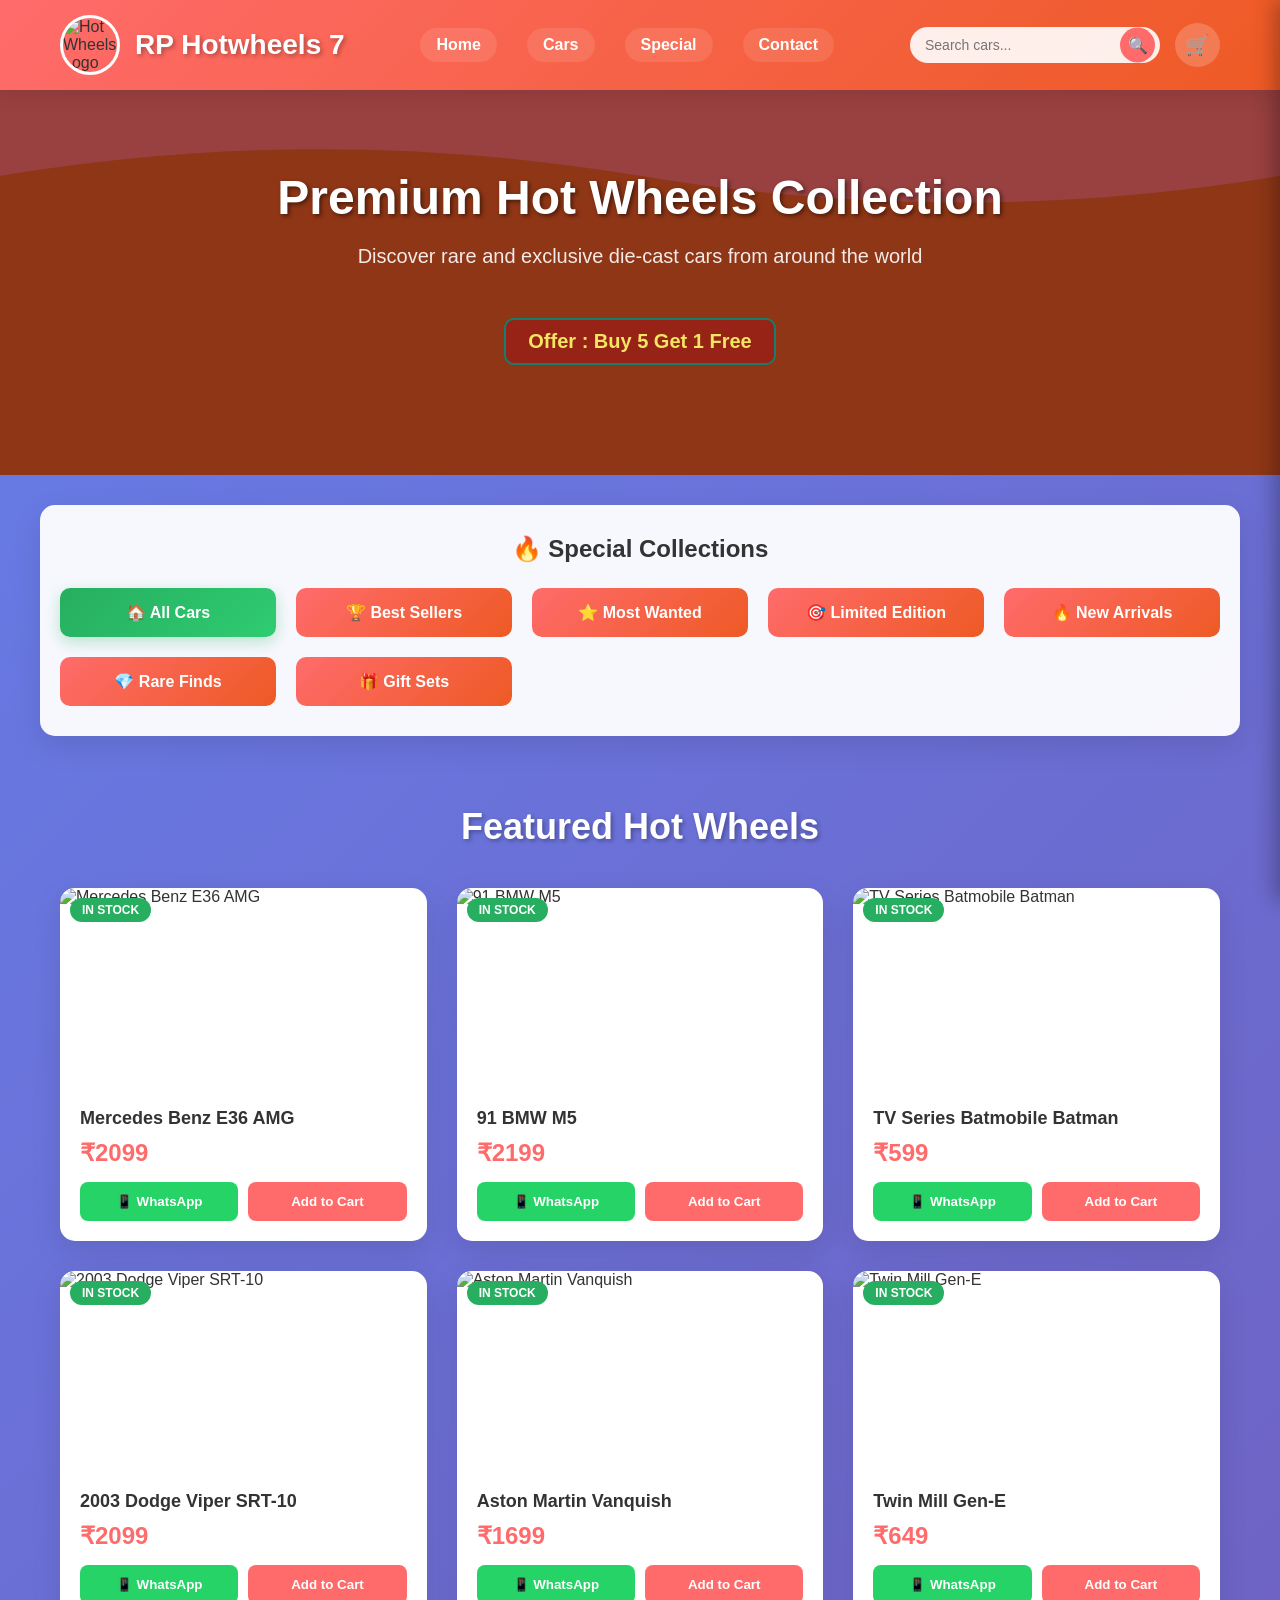
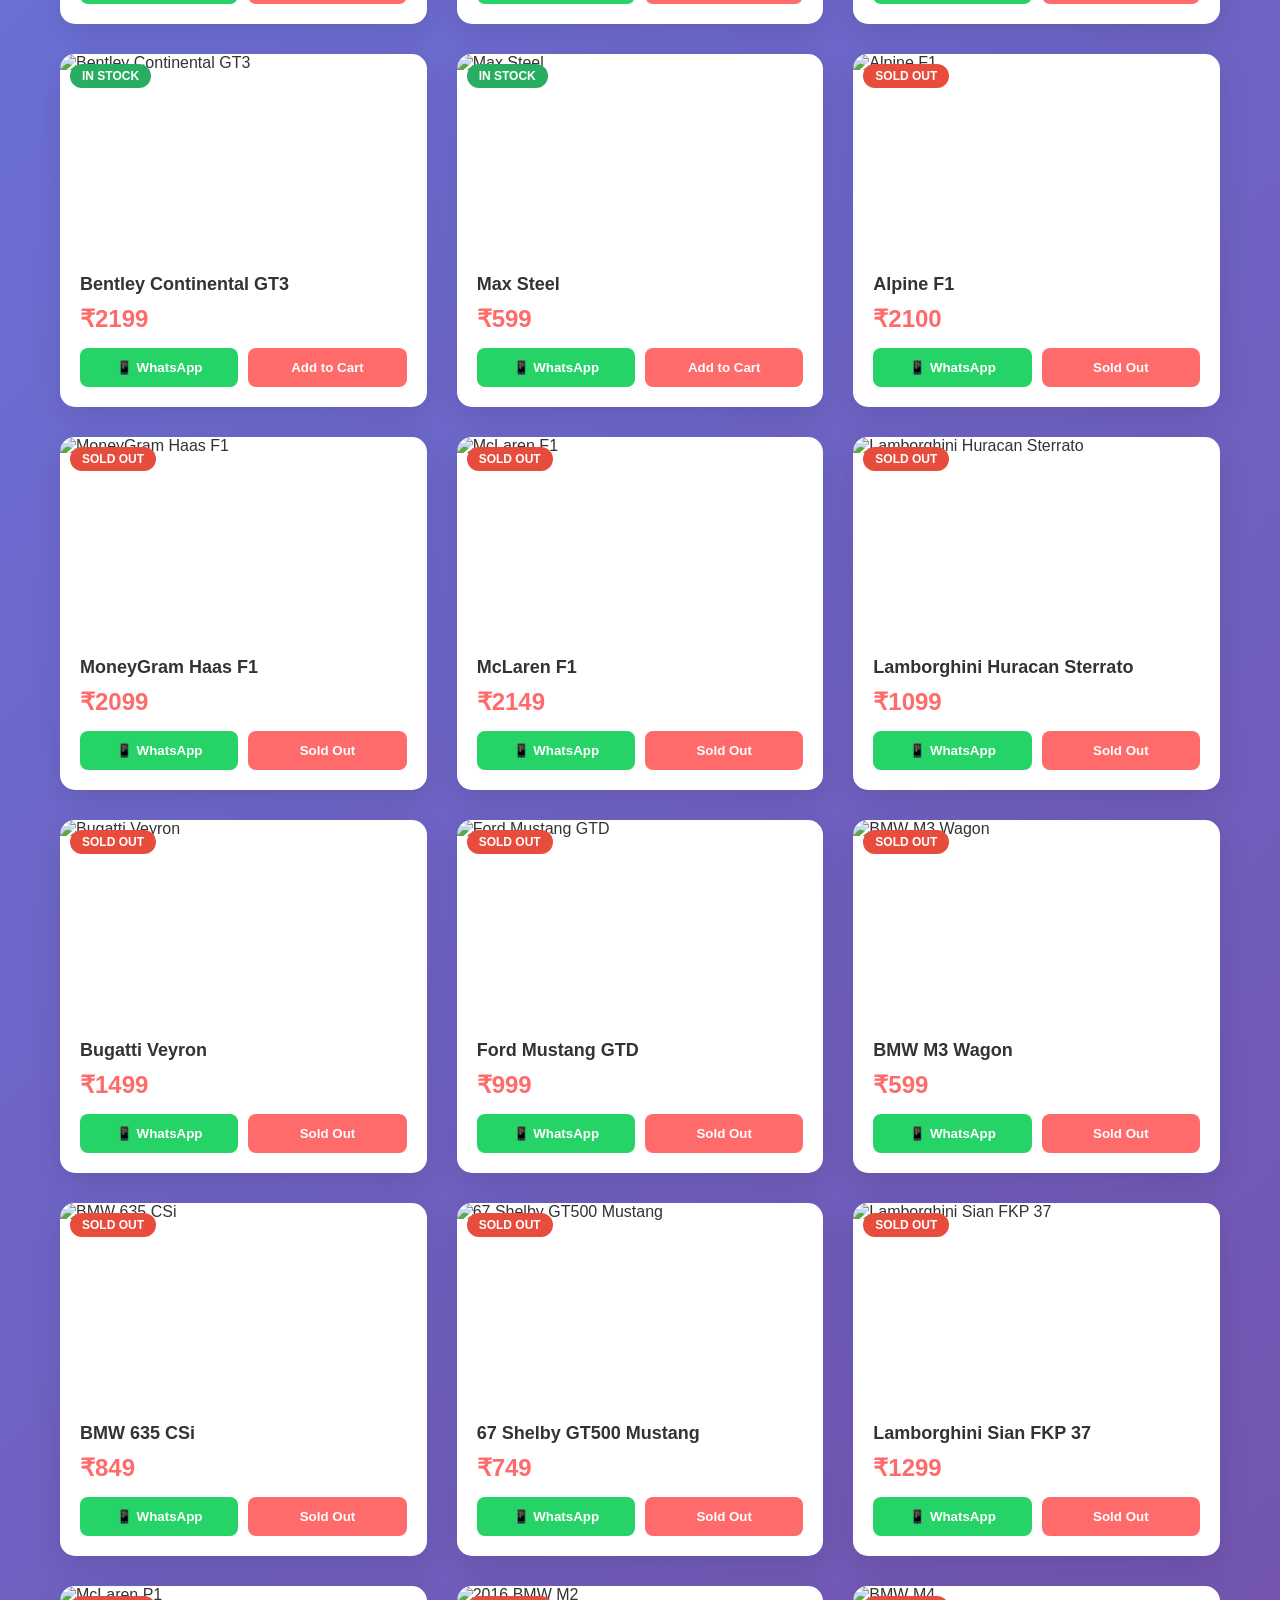
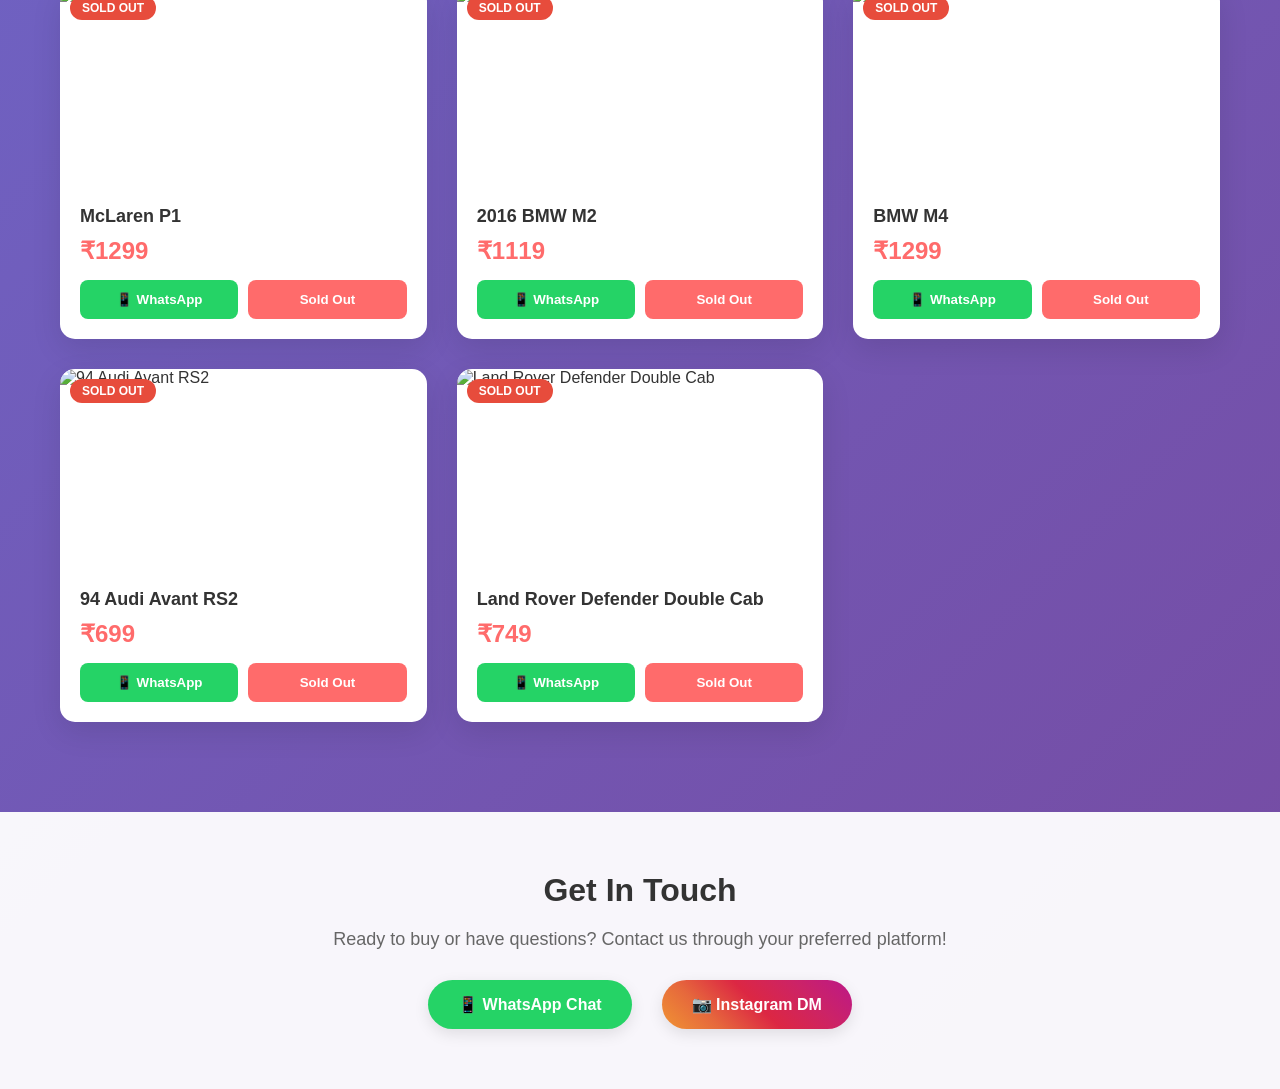
==== commit 841a48ec: "first commit" ====
--- a/index.html
+++ b/index.html
@@ -1,159 +1,159 @@
-<!DOCTYPE html>
-<html lang="en">
-<head>
-
-    <meta name="google-site-verification" content="YSgCZYhiOQMy4zAun6Q4GXeODOFyLIPs8cUArgeYfHY" />
-    <meta charset="UTF-8">
-    <meta name="description" content="Buy authentic Hot Wheels die-cast cars online in India. Premium collectible toy cars, rare finds, limited editions. Free shipping, exclusive deals. Best Hot Wheels store for kids and collectors.">
-    <meta name="keywords" content="RV Hotwheels 97, buy Hot Wheels online, collectible die-cast cars, toy cars India, Hot Wheels collection, premium toy cars, limited edition Hot Wheels, rare Hot Wheels cars, die-cast models India, toy car store">
-    <meta name="viewport" content="width=device-width, initial-scale=1.0">
-    <meta name="author" content="RV Hotwheels 97">
-    <meta name="robots" content="index, follow">
-    <meta property="og:title" content="RV Hotwheels 97 - Premium Die-Cast Cars Collection">
-    <meta property="og:description" content="Discover rare and exclusive Hot Wheels die-cast cars. Best collection of toy cars in India with free shipping and authentic products.">
-    <meta property="og:image" content="https://cms-assets.tutsplus.com/cdn-cgi/image/width=850/uploads/users/115/posts/93889/final_image/How_to_Create_the_Hot_Wheels_Logo_Tutorial_image_19_hot_wheels_logo_final_min.jpg">
-    <meta property="og:url" content="https://hotwheels-gtx-97.github.io/Shop/">
-    <meta name="twitter:card" content="summary_large_image">
-    <link rel="canonical" href="https://hotwheels-gtx-97.github.io/Shop/">
-    <title>RV Hotwheels 97 - Premium Die-Cast Cars Collection | Authentic Toy Cars Online</title>
-
-    <link rel="stylesheet" href="hotw.css">
-</head>
-<body>
-    <!-- Header -->
-    <header class="header">
-        <div class="header-content">
-            <div class="logo">
-                <img src="https://cms-assets.tutsplus.com/cdn-cgi/image/width=850/uploads/users/115/posts/93889/final_image/How_to_Create_the_Hot_Wheels_Logo_Tutorial_image_19_hot_wheels_logo_final_min.jpg" alt="Hot Wheels Logo">
-                <h1>RP Hotwheels 7</h1>
-            </div>
-            
-            <nav class="nav">
-                <a href="#home">Home</a>
-                <a href="#products">Cars</a>
-                <a href="#quick-links">Special</a>
-                <a href="#contact">Contact</a>
-            </nav>
-            
-            <div class="header-actions">
-                <div class="search-container">
-                    <input type="text" class="search-box" placeholder="Search cars..." id="searchInput">
-                    <button class="search-btn" onclick="searchProducts()">🔍</button>
-                </div>
-                <div class="cart-icon" id="cartIcon">
-                    🛒
-                    <div class="cart-count" id="cartCount" style="display: none;">0</div>
-                </div>
-            </div>
-        </div>
-    </header>
-
-    <!-- Cart Sidebar -->
-    <div class="cart-overlay" id="cartOverlay"></div>
-    <div class="cart-sidebar" id="cartSidebar">
-        <div class="cart-header">
-            <div class="cart-title">Shopping Cart</div>
-            <button class="cart-close" id="cartClose">×</button>
-        </div>
-        <div class="cart-content" id="cartContent">
-            <div class="cart-empty" id="cartEmpty">
-                <div class="cart-empty-icon">🛒</div>
-                <h3>Your cart is empty</h3>
-                <p>Add some Hot Wheels to get started!</p>
-            </div>
-        </div>
-        <div class="cart-footer" id="cartFooter" style="display: none;">
-            <div class="cart-total">
-                <div class="cart-total-label">Total:</div>
-                <div class="cart-total-price" id="cartTotalPrice">₹0</div>
-            </div>
-            <button class="cart-checkout" id="cartCheckout">
-                📱 Order via WhatsApp
-            </button>
-        </div>
-    </div>
-
-    <!-- Hero Section -->
-    <section class="hero" id="home">
-        <h2>Premium Hot Wheels Collection</h2>
-        <p>Discover rare and exclusive die-cast cars from around the world</p>
-        <p class="offer">Offer : Buy 5 Get 1 Free</p>
-    </section>
-
-    <!-- Quick Links -->
-    <section class="quick-links" id="quick-links">
-        <h3>🔥 Special Collections</h3>
-        <div class="quick-links-grid">
-            <button class="quick-link active" data-category="all">🏠 All Cars</button>
-            <button class="quick-link" data-category="bestseller">🏆 Best Sellers</button>
-            <button class="quick-link" data-category="mostwanted">⭐ Most Wanted</button>
-            <button class="quick-link" data-category="limited">🎯 Limited Edition</button>
-            <button class="quick-link" data-category="newarrival">🔥 New Arrivals</button>
-            <button class="quick-link" data-category="rare">💎 Rare Finds</button>
-            <button class="quick-link" data-category="giftset">🎁 Gift Sets</button>
-        </div>
-    </section>
-
-    <!-- Products Section -->
-    <section class="products-section" id="products">
-        <h2 class="section-title">Featured Hot Wheels</h2>
-        <div class="products-grid" id="productsGrid">
-            <!-- Products will be populated by JavaScript -->
-        </div>
-        <div class="no-results" id="noResults" style="display: none;">
-            No cars found matching your search. Try different keywords!
-        </div>
-    </section>
-
-    <!-- Modal Structure -->
-    <div class="modal-overlay" id="modalOverlay">
-        <div class="modal">
-            <button class="modal-close" id="closeModalBtn">&times;</button>
-            <div class="modal-header">
-                <h2 class="modal-title" id="modalTitle">Product Gallery</h2>
-                <div class="modal-price" id="modalPrice">₹299</div>
-            </div>
-            <div class="carousel">
-                <div class="carousel-slides" id="carouselSlides">
-                    <!-- Images will be populated by JavaScript -->
-                </div>
-                <button class="carousel-arrow left" id="prevBtn">‹</button>
-                <button class="carousel-arrow right" id="nextBtn">›</button>
-                <div class="carousel-dots" id="carouselDots">
-                    <!-- Dots will be populated by JavaScript -->
-                </div>
-            </div>
-            <div class="modal-content">
-                <div class="product-description" id="productDescription">
-                    <!-- Description will be populated by JavaScript -->
-                </div>
-                <div class="modal-actions">
-                    <button class="modal-btn modal-btn-secondary" id="modalQuickShop">📱 WhatsApp Order</button>
-                    <button class="modal-btn modal-btn-primary" id="modalAddToCart">Add to Cart</button>
-                </div>
-            </div>
-        </div>
-    </div>
-
-    <!-- Contact Section -->
-    <section class="contact-section" id="contact">
-        <div class="contact-container">
-            <h3>Get In Touch</h3>
-            <p>Ready to buy or have questions? Contact us through your preferred platform!</p>
-            <div class="contact-options">
-                <a href="https://wa.me/7208579784" class="contact-btn whatsapp" target="_blank">
-                    📱 WhatsApp Chat
-                </a>
-                <a href="https://www.instagram.com/hot_wheels_gtx_0097/" class="contact-btn instagram" target="_blank">
-                    📷 Instagram DM
-                </a>
-            </div>
-        </div>
-    </section>
-
-        <script src="hotws.js"></script>
-
-</body>
-</html>
-
-
+<!DOCTYPE html>
+<html lang="en">
+<head>
+
+    <meta name="google-site-verification" content="YSgCZYhiOQMy4zAun6Q4GXeODOFyLIPs8cUArgeYfHY" />
+    <meta charset="UTF-8">
+    <meta name="description" content="Buy authentic Hot Wheels die-cast cars online in India. Premium collectible toy cars, rare finds, limited editions. Free shipping, exclusive deals. Best Hot Wheels store for kids and collectors.">
+    <meta name="keywords" content="RV Hotwheels 97, buy Hot Wheels online, collectible die-cast cars, toy cars India, Hot Wheels collection, premium toy cars, limited edition Hot Wheels, rare Hot Wheels cars, die-cast models India, toy car store">
+    <meta name="viewport" content="width=device-width, initial-scale=1.0">
+    <meta name="author" content="RV Hotwheels 97">
+    <meta name="robots" content="index, follow">
+    <meta property="og:title" content="RV Hotwheels 97 - Premium Die-Cast Cars Collection">
+    <meta property="og:description" content="Discover rare and exclusive Hot Wheels die-cast cars. Best collection of toy cars in India with free shipping and authentic products.">
+    <meta property="og:image" content="https://cms-assets.tutsplus.com/cdn-cgi/image/width=850/uploads/users/115/posts/93889/final_image/How_to_Create_the_Hot_Wheels_Logo_Tutorial_image_19_hot_wheels_logo_final_min.jpg">
+    <meta property="og:url" content="https://hotwheels-gtx-97.github.io/Shop/">
+    <meta name="twitter:card" content="summary_large_image">
+    <link rel="canonical" href="https://hotwheels-gtx-97.github.io/Shop/">
+    <title>RV Hotwheels 97 - Premium Die-Cast Cars Collection | Authentic Toy Cars Online</title>
+
+    <link rel="stylesheet" href="hotw.css">
+</head>
+<body>
+    <!-- Header -->
+    <header class="header">
+        <div class="header-content">
+            <div class="logo">
+                <img src="https://cms-assets.tutsplus.com/cdn-cgi/image/width=850/uploads/users/115/posts/93889/final_image/How_to_Create_the_Hot_Wheels_Logo_Tutorial_image_19_hot_wheels_logo_final_min.jpg" alt="Hot Wheels Logo">
+                <h1>RP Hotwheels 7</h1>
+            </div>
+            
+            <nav class="nav">
+                <a href="#home">Home</a>
+                <a href="#products">Cars</a>
+                <a href="#quick-links">Special</a>
+                <a href="#contact">Contact</a>
+            </nav>
+            
+            <div class="header-actions">
+                <div class="search-container">
+                    <input type="text" class="search-box" placeholder="Search cars..." id="searchInput">
+                    <button class="search-btn" onclick="searchProducts()">🔍</button>
+                </div>
+                <div class="cart-icon" id="cartIcon">
+                    🛒
+                    <div class="cart-count" id="cartCount" style="display: none;">0</div>
+                </div>
+            </div>
+        </div>
+    </header>
+
+    <!-- Cart Sidebar -->
+    <div class="cart-overlay" id="cartOverlay"></div>
+    <div class="cart-sidebar" id="cartSidebar">
+        <div class="cart-header">
+            <div class="cart-title">Shopping Cart</div>
+            <button class="cart-close" id="cartClose">×</button>
+        </div>
+        <div class="cart-content" id="cartContent">
+            <div class="cart-empty" id="cartEmpty">
+                <div class="cart-empty-icon">🛒</div>
+                <h3>Your cart is empty</h3>
+                <p>Add some Hot Wheels to get started!</p>
+            </div>
+        </div>
+        <div class="cart-footer" id="cartFooter" style="display: none;">
+            <div class="cart-total">
+                <div class="cart-total-label">Total:</div>
+                <div class="cart-total-price" id="cartTotalPrice">₹0</div>
+            </div>
+            <button class="cart-checkout" id="cartCheckout">
+                📱 Order via WhatsApp
+            </button>
+        </div>
+    </div>
+
+    <!-- Hero Section -->
+    <section class="hero" id="home">
+        <h2>Premium Hot Wheels Collection</h2>
+        <p>Discover rare and exclusive die-cast cars from around the world</p>
+        <p class="offer">Offer : Buy 5 Get 1 Free</p>
+    </section>
+
+    <!-- Quick Links -->
+    <section class="quick-links" id="quick-links">
+        <h3>🔥 Special Collections</h3>
+        <div class="quick-links-grid">
+            <button class="quick-link active" data-category="all">🏠 All Cars</button>
+            <button class="quick-link" data-category="bestseller">🏆 Best Sellers</button>
+            <button class="quick-link" data-category="mostwanted">⭐ Most Wanted</button>
+            <button class="quick-link" data-category="limited">🎯 Limited Edition</button>
+            <button class="quick-link" data-category="newarrival">🔥 New Arrivals</button>
+            <button class="quick-link" data-category="rare">💎 Rare Finds</button>
+            <button class="quick-link" data-category="giftset">🎁 Gift Sets</button>
+        </div>
+    </section>
+
+    <!-- Products Section -->
+    <section class="products-section" id="products">
+        <h2 class="section-title">Featured Hot Wheels</h2>
+        <div class="products-grid" id="productsGrid">
+            <!-- Products will be populated by JavaScript -->
+        </div>
+        <div class="no-results" id="noResults" style="display: none;">
+            No cars found matching your search. Try different keywords!
+        </div>
+    </section>
+
+    <!-- Modal Structure -->
+    <div class="modal-overlay" id="modalOverlay">
+        <div class="modal">
+            <button class="modal-close" id="closeModalBtn">&times;</button>
+            <div class="modal-header">
+                <h2 class="modal-title" id="modalTitle">Product Gallery</h2>
+                <div class="modal-price" id="modalPrice">₹299</div>
+            </div>
+            <div class="carousel">
+                <div class="carousel-slides" id="carouselSlides">
+                    <!-- Images will be populated by JavaScript -->
+                </div>
+                <button class="carousel-arrow left" id="prevBtn">‹</button>
+                <button class="carousel-arrow right" id="nextBtn">›</button>
+                <div class="carousel-dots" id="carouselDots">
+                    <!-- Dots will be populated by JavaScript -->
+                </div>
+            </div>
+            <div class="modal-content">
+                <div class="product-description" id="productDescription">
+                    <!-- Description will be populated by JavaScript -->
+                </div>
+                <div class="modal-actions">
+                    <button class="modal-btn modal-btn-secondary" id="modalQuickShop">📱 WhatsApp Order</button>
+                    <button class="modal-btn modal-btn-primary" id="modalAddToCart">Add to Cart</button>
+                </div>
+            </div>
+        </div>
+    </div>
+
+    <!-- Contact Section -->
+    <section class="contact-section" id="contact">
+        <div class="contact-container">
+            <h3>Get In Touch</h3>
+            <p>Ready to buy or have questions? Contact us through your preferred platform!</p>
+            <div class="contact-options">
+                <a href="https://wa.me/7208579784" class="contact-btn whatsapp" target="_blank">
+                    📱 WhatsApp Chat
+                </a>
+                <a href="https://www.instagram.com/hot_wheels_gtx_0097/" class="contact-btn instagram" target="_blank">
+                    📷 Instagram DM
+                </a>
+            </div>
+        </div>
+    </section>
+
+        <script src="hotws.js"></script>
+
+</body>
+</html>
+
+
--- a/hotw.css
+++ b/hotw.css
@@ -0,0 +1,960 @@
+        * {
+            margin: 0;
+            padding: 0;
+            box-sizing: border-box;
+        }
+
+        body {
+            font-family: 'Segoe UI', Tahoma, Geneva, Verdana, sans-serif;
+            background: linear-gradient(135deg, #667eea 0%, #764ba2 100%);
+            color: #333;
+            min-height: 100vh;
+        }
+
+        /* Header Styles */
+        .header {
+            background: linear-gradient(135deg, #ff6b6b, #ee5a24);
+            padding: 15px 0;
+            box-shadow: 0 4px 20px rgba(0,0,0,0.1);
+            position: sticky;
+            top: 0;
+            z-index: 100;
+        }
+
+        .header-content {
+            max-width: 1200px;
+            margin: 0 auto;
+            display: flex;
+            align-items: center;
+            justify-content: space-between;
+            padding: 0 20px;
+            flex-wrap: wrap;
+        }
+
+        .logo {
+            display: flex;
+            align-items: center;
+            gap: 15px;
+        }
+
+        .logo img {
+            width: 60px;
+            height: 60px;
+            border-radius: 50%;
+            border: 3px solid white;
+        }
+
+        .logo h1 {
+            color: white;
+            font-size: 28px;
+            font-weight: bold;
+            text-shadow: 2px 2px 4px rgba(0,0,0,0.3);
+        }
+
+        .nav {
+            display: flex;
+            gap: 30px;
+            align-items: center;
+        }
+
+        .nav a {
+            color: white;
+            text-decoration: none;
+            font-weight: 600;
+            padding: 8px 16px;
+            border-radius: 20px;
+            transition: all 0.3s ease;
+            background: rgba(255,255,255,0.1);
+        }
+
+        .nav a:hover {
+            background: rgba(255,255,255,0.2);
+            transform: translateY(-2px);
+        }
+
+        .header-actions {
+            display: flex;
+            gap: 15px;
+            align-items: center;
+        }
+
+        .search-container {
+            position: relative;
+        }
+
+        .search-box {
+            padding: 10px 40px 10px 15px;
+            border: none;
+            border-radius: 25px;
+            width: 250px;
+            font-size: 14px;
+            outline: none;
+            background: rgba(255,255,255,0.9);
+        }
+
+        .search-btn {
+            position: absolute;
+            right: 5px;
+            top: 50%;
+            transform: translateY(-50%);
+            background: #ff6b6b;
+            border: none;
+            border-radius: 50%;
+            width: 35px;
+            height: 35px;
+            cursor: pointer;
+            color: white;
+            font-size: 16px;
+        }
+
+        .cart-icon {
+            background: rgba(255,255,255,0.2);
+            padding: 10px;
+            border-radius: 50%;
+            color: white;
+            font-size: 20px;
+            cursor: pointer;
+            transition: all 0.3s ease;
+            position: relative;
+        }
+
+        .cart-icon:hover {
+            background: rgba(255,255,255,0.3);
+            transform: scale(1.1);
+        }
+
+        .cart-count {
+            position: absolute;
+            top: -5px;
+            right: -5px;
+            background: #ff6b6b;
+            color: white;
+            border-radius: 50%;
+            width: 20px;
+            height: 20px;
+            font-size: 12px;
+            display: flex;
+            align-items: center;
+            justify-content: center;
+            font-weight: bold;
+        }
+
+        /* Cart Sidebar Styles */
+        .cart-sidebar {
+            position: fixed;
+            top: 0;
+            right: -400px;
+            width: 400px;
+            height: 100vh;
+            background: white;
+            box-shadow: -5px 0 20px rgba(0,0,0,0.3);
+            z-index: 10000;
+            transition: right 0.3s ease;
+            display: flex;
+            flex-direction: column;
+        }
+
+        .cart-sidebar.open {
+            right: 0;
+        }
+
+        .cart-overlay {
+            position: fixed;
+            top: 0;
+            left: 0;
+            right: 0;
+            bottom: 0;
+            background: rgba(0,0,0,0.5);
+            z-index: 9999;
+            opacity: 0;
+            visibility: hidden;
+            transition: all 0.3s ease;
+        }
+
+        .cart-overlay.open {
+            opacity: 1;
+            visibility: visible;
+        }
+
+        .cart-header {
+            background: linear-gradient(135deg, #ff6b6b, #ee5a24);
+            color: white;
+            padding: 20px;
+            display: flex;
+            justify-content: space-between;
+            align-items: center;
+            position: relative;
+        }
+
+        .cart-title {
+            font-size: 20px;
+            font-weight: bold;
+        }
+
+        .cart-close {
+            background: rgba(255,255,255,0.2);
+            border: none;
+            color: white;
+            font-size: 24px;
+            width: 40px;
+            height: 40px;
+            border-radius: 50%;
+            cursor: pointer;
+            transition: all 0.3s ease;
+        }
+
+        .cart-close:hover {
+            background: rgba(255,255,255,0.3);
+            transform: scale(1.1);
+        }
+
+        .cart-content {
+            flex: 1;
+            overflow-y: auto;
+            padding: 20px;
+        }
+
+        .cart-empty {
+            text-align: center;
+            color: #666;
+            padding: 40px 20px;
+        }
+
+        .cart-empty-icon {
+            font-size: 48px;
+            margin-bottom: 20px;
+            opacity: 0.3;
+        }
+
+        .cart-item {
+            display: flex;
+            gap: 15px;
+            padding: 15px 0;
+            border-bottom: 1px solid #eee;
+            transition: all 0.3s ease;
+        }
+
+        .cart-item:hover {
+            background: #f8f9fa;
+            padding-left: 10px;
+            margin-left: -10px;
+            margin-right: -10px;
+            border-radius: 8px;
+        }
+
+        .cart-item-image {
+            width: 80px;
+            height: 60px;
+            border-radius: 8px;
+            overflow: hidden;
+            flex-shrink: 0;
+        }
+
+        .cart-item-image img {
+            width: 100%;
+            height: 100%;
+            object-fit: cover;
+        }
+
+        .cart-item-details {
+            flex: 1;
+        }
+
+        .cart-item-name {
+            font-weight: bold;
+            font-size: 14px;
+            margin-bottom: 5px;
+            color: #333;
+        }
+
+        .cart-item-price {
+            color: #ff6b6b;
+            font-weight: bold;
+            font-size: 16px;
+        }
+
+        .cart-item-remove {
+            background: #e74c3c;
+            color: white;
+            border: none;
+            border-radius: 50%;
+            width: 30px;
+            height: 30px;
+            cursor: pointer;
+            font-size: 16px;
+            transition: all 0.3s ease;
+            align-self: flex-start;
+        }
+
+        .cart-item-remove:hover {
+            background: #c0392b;
+            transform: scale(1.1);
+        }
+
+        .cart-footer {
+            padding: 20px;
+            border-top: 1px solid #eee;
+            background: #f8f9fa;
+        }
+
+        .cart-total {
+            text-align: center;
+            margin-bottom: 15px;
+        }
+
+        .cart-total-label {
+            font-size: 16px;
+            color: #666;
+        }
+
+        .cart-total-price {
+            font-size: 24px;
+            font-weight: bold;
+            color: #ff6b6b;
+            margin-top: 5px;
+        }
+
+        .cart-checkout {
+            background: linear-gradient(135deg, #25d366, #128C7E);
+            color: white;
+            border: none;
+            padding: 15px;
+            border-radius: 25px;
+            width: 100%;
+            font-weight: bold;
+            font-size: 16px;
+            cursor: pointer;
+            transition: all 0.3s ease;
+            display: flex;
+            align-items: center;
+            justify-content: center;
+            gap: 8px;
+        }
+
+        .cart-checkout:hover {
+            transform: translateY(-2px);
+            box-shadow: 0 5px 15px rgba(37,211,102,0.3);
+        }
+
+        .cart-checkout:disabled {
+            background: #ccc;
+            cursor: not-allowed;
+            transform: none;
+            box-shadow: none;
+        }
+
+        /* Hero Section */
+        .hero {
+            background: linear-gradient(rgba(0,0,0,0.4), rgba(0,0,0,0.4)), url('data:image/svg+xml,<svg xmlns="http://www.w3.org/2000/svg" viewBox="0 0 1200 400"><rect fill="%23ff6b6b" width="1200" height="400"/><path fill="%23ee5a24" d="M0,100 Q300,50 600,100 T1200,100 V400 H0 Z"/></svg>');
+            background-size: cover;
+            background-position: center;
+            padding: 80px 20px;
+            text-align: center;
+            color: white;
+        }
+
+        .hero h2 {
+            font-size: 48px;
+            margin-bottom: 20px;
+            text-shadow: 2px 2px 4px rgba(0,0,0,0.5);
+        }
+
+        .hero p {
+            font-size: 20px;
+            margin-bottom: 30px;
+            opacity: 0.9;
+        }
+
+        /* Quick Links */
+        .quick-links {
+            background: rgba(255,255,255,0.95);
+            padding: 30px 20px;
+            margin: 30px auto;
+            max-width: 1200px;
+            border-radius: 15px;
+            box-shadow: 0 10px 30px rgba(0,0,0,0.1);
+        }
+
+        .quick-links h3 {
+            text-align: center;
+            margin-bottom: 25px;
+            color: #333;
+            font-size: 24px;
+        }
+
+        .quick-links-grid {
+            display: grid;
+            grid-template-columns: repeat(auto-fit, minmax(200px, 1fr));
+            gap: 20px;
+        }
+
+        .quick-link {
+            background: linear-gradient(135deg, #ff6b6b, #ee5a24);
+            color: white;
+            padding: 15px;
+            border-radius: 10px;
+            text-align: center;
+            text-decoration: none;
+            font-weight: 600;
+            transition: all 0.3s ease;
+            cursor: pointer;
+            border: none;
+            font-size: 16px;
+        }
+
+        .quick-link:hover {
+            transform: translateY(-5px);
+            box-shadow: 0 10px 25px rgba(255,107,107,0.3);
+            border-radius: 0%;
+        }
+
+        .quick-link.active {
+            background: linear-gradient(135deg, #27ae60, #2ecc71);
+            box-shadow: 0 5px 15px rgba(39,174,96,0.3);
+        }
+
+        /* Products Section */
+        .products-section {
+            max-width: 1200px;
+            margin: 0 auto;
+            padding: 40px 20px;
+        }
+
+        .section-title {
+            text-align: center;
+            font-size: 36px;
+            margin-bottom: 40px;
+            color: white;
+            text-shadow: 2px 2px 4px rgba(0,0,0,0.3);
+        }
+
+        .products-grid {
+            display: grid;
+            grid-template-columns: repeat(auto-fit, minmax(280px, 1fr));
+            gap: 30px;
+        }
+
+        .product-card {
+            background: white;
+            border-radius: 15px;
+            box-shadow: 0 10px 30px rgba(0,0,0,0.1);
+            overflow: hidden;
+            transition: all 0.3s ease;
+            position: relative;
+        }
+
+        .product-card:hover {
+            transform: translateY(-10px);
+            box-shadow: 0 20px 40px rgba(0,0,0,0.15);
+        }
+
+        .product-card.hidden {
+            display: none;
+        }
+
+        .product-image {
+            position: relative;
+            width: 100%;
+            height: 200px;
+            overflow: hidden;
+            cursor: pointer;
+        }
+
+        .product-image img {
+            width: 100%;
+            height: 100%;
+            object-fit: cover;
+            transition: transform 0.3s ease;
+        }
+
+        .product-card:hover .product-image img {
+            transform: scale(1.05);
+        }
+
+        .image-overlay {
+            position: absolute;
+            top: 0;
+            left: 0;
+            right: 0;
+            bottom: 0;
+            background: rgba(0,0,0,0);
+            display: flex;
+            align-items: center;
+            justify-content: center;
+            transition: all 0.3s ease;
+            opacity: 0;
+        }
+
+        .product-image:hover .image-overlay {
+            background: rgba(0,0,0,0.3);
+            opacity: 1;
+        }
+
+        .view-gallery-btn {
+            background: #ff6b6b;
+            color: white;
+            padding: 10px 20px;
+            border: none;
+            border-radius: 25px;
+            font-weight: bold;
+            cursor: pointer;
+            transform: translateY(20px);
+            transition: all 0.3s ease;
+        }
+
+        .product-image:hover .view-gallery-btn {
+            transform: translateY(0);
+        }
+
+        .availability {
+            position: absolute;
+            top: 10px;
+            left: 10px;
+            padding: 5px 12px;
+            border-radius: 15px;
+            font-size: 12px;
+            font-weight: bold;
+            text-transform: uppercase;
+        }
+
+        .in-stock {
+            background: #27ae60;
+            color: white;
+        }
+
+        .sold-out {
+            background: #e74c3c;
+            color: white;
+        }
+
+        .low-stock {
+            background: #f39c12;
+            color: white;
+        }
+
+        .product-info {
+            padding: 20px;
+        }
+
+        .product-name {
+            font-size: 18px;
+            font-weight: bold;
+            margin-bottom: 10px;
+            color: #333;
+        }
+
+        .product-price {
+            font-size: 24px;
+            font-weight: bold;
+            color: #ff6b6b;
+            margin-bottom: 15px;
+        }
+
+        .product-actions {
+            display: flex;
+            gap: 10px;
+        }
+
+        .btn {
+            flex: 1;
+            padding: 12px;
+            border: none;
+            border-radius: 8px;
+            cursor: pointer;
+            font-weight: 600;
+            transition: all 0.3s ease;
+            text-decoration: none;
+            text-align: center;
+            display: inline-block;
+        }
+
+        .btn-primary {
+            background: #ff6b6b;
+            color: white;
+        }
+
+        .btn-primary:hover {
+            background: #e85a4f;
+            transform: translateY(-2px);
+        }
+
+        .btn-secondary {
+            background: #25d366;
+            color: white;
+        }
+
+        .btn-secondary:hover {
+            background: #128C7E;
+            transform: translateY(-2px);
+        }
+
+        /* Modal Styles */
+        .modal-overlay {
+            position: fixed;
+            top: 0;
+            left: 0;
+            right: 0;
+            bottom: 0;
+            background: rgba(0, 0, 0, 0.8);
+            display: none;
+            justify-content: center;
+            align-items: center;
+            z-index: 10000;
+            padding: 20px;
+        }
+
+        .modal {
+            background: #fff;
+            border-radius: 15px;
+            width: 100%;
+            max-width: 800px;
+            max-height: 90vh;
+            overflow-y: auto;
+            box-shadow: 0 20px 60px rgba(0, 0, 0, 0.3);
+            position: relative;
+            animation: modalSlideIn 0.3s ease;
+        }
+
+        @keyframes modalSlideIn {
+            from {
+                opacity: 0;
+                transform: scale(0.8) translateY(50px);
+            }
+            to {
+                opacity: 1;
+                transform: scale(1) translateY(0);
+            }
+        }
+
+        .modal-close {
+            position: absolute;
+            top: 15px;
+            right: 15px;
+            background: #ff6b6b;
+            color: white;
+            border: none;
+            width: 35px;
+            height: 35px;
+            border-radius: 50%;
+            font-size: 18px;
+            cursor: pointer;
+            z-index: 10001;
+            display: flex;
+            align-items: center;
+            justify-content: center;
+            transition: all 0.3s ease;
+        }
+
+        .modal-close:hover {
+            background: #e85a4f;
+            transform: scale(1.1);
+        }
+
+        .modal-header {
+            padding: 30px 30px 0 30px;
+            text-align: center;
+        }
+
+        .modal-title {
+            font-size: 24px;
+            margin-bottom: 10px;
+            color: #333;
+        }
+
+        .modal-price {
+            font-size: 28px;
+            color: #ff6b6b;
+            font-weight: bold;
+            margin-bottom: 20px;
+        }
+
+        /* Carousel Styles */
+        .carousel {
+            position: relative;
+            width: 100%;
+            overflow: hidden;
+            border-radius: 10px;
+            margin: 0 30px 20px 30px;
+            background: #f8f9fa;
+        }
+
+        .carousel-slides {
+            display: flex;
+            transition: transform 0.5s ease;
+        }
+
+        .carousel-slide {
+            min-width: 100%;
+            box-sizing: border-box;
+            position: relative;
+        }
+
+        .carousel-slide img {
+            width: 100%;
+            height: 300px;
+            object-fit: contain;
+            display: block;
+            background: white;
+        }
+
+        .carousel-arrow {
+            position: absolute;
+            top: 50%;
+            transform: translateY(-50%);
+            background: rgba(255, 107, 107, 0.9);
+            color: white;
+            border: none;
+            width: 45px;
+            height: 45px;
+            border-radius: 50%;
+            cursor: pointer;
+            font-size: 18px;
+            transition: all 0.3s ease;
+            display: flex;
+            align-items: center;
+            justify-content: center;
+        }
+
+        .carousel-arrow:hover {
+            background: #ff6b6b;
+            transform: translateY(-50%) scale(1.1);
+        }
+
+        .carousel-arrow.left {
+            left: 15px;
+        }
+
+        .carousel-arrow.right {
+            right: 15px;
+        }
+
+        .carousel-dots {
+            display: flex;
+            justify-content: center;
+            gap: 8px;
+            margin: 15px 0;
+        }
+
+        .carousel-dot {
+            width: 10px;
+            height: 10px;
+            border-radius: 50%;
+            background: #ddd;
+            cursor: pointer;
+            transition: all 0.3s ease;
+        }
+
+        .carousel-dot.active {
+            background: #ff6b6b;
+            transform: scale(1.2);
+        }
+
+        .modal-content {
+            padding: 0 30px 30px 30px;
+        }
+
+        .product-description {
+            background: #f8f9fa;
+            padding: 20px;
+            border-radius: 10px;
+            margin-bottom: 20px;
+            line-height: 1.6;
+            color: #555;
+        }
+
+        .modal-actions {
+            display: flex;
+            gap: 15px;
+            justify-content: center;
+        }
+
+        .modal-btn {
+            padding: 12px 30px;
+            border: none;
+            border-radius: 25px;
+            font-weight: bold;
+            cursor: pointer;
+            transition: all 0.3s ease;
+            font-size: 16px;
+        }
+
+        .modal-btn-primary {
+            background: #ff6b6b;
+            color: white;
+        }
+
+        .modal-btn-primary:hover {
+            background: #e85a4f;
+            transform: translateY(-2px);
+        }
+
+        .modal-btn-secondary {
+            background: #25d366;
+            color: white;
+        }
+
+        .modal-btn-secondary:hover {
+            background: #128C7E;
+            transform: translateY(-2px);
+        }
+
+        /* Contact Section */
+        .contact-section {
+            background: rgba(255,255,255,0.95);
+            padding: 60px 20px;
+            margin-top: 50px;
+        }
+
+        .contact-container {
+            max-width: 800px;
+            margin: 0 auto;
+            text-align: center;
+        }
+
+        .contact-section h3 {
+            font-size: 32px;
+            margin-bottom: 20px;
+            color: #333;
+        }
+
+        .contact-section p {
+            font-size: 18px;
+            margin-bottom: 30px;
+            color: #666;
+        }
+
+        .contact-options {
+            display: flex;
+            justify-content: center;
+            gap: 30px;
+            flex-wrap: wrap;
+        }
+
+        .contact-btn {
+            display: flex;
+            align-items: center;
+            gap: 10px;
+            padding: 15px 30px;
+            border-radius: 50px;
+            text-decoration: none;
+            font-weight: bold;
+            font-size: 16px;
+            transition: all 0.3s ease;
+            box-shadow: 0 5px 15px rgba(0,0,0,0.1);
+        }
+
+        .contact-btn:hover {
+            transform: translateY(-3px);
+            box-shadow: 0 10px 25px rgba(0,0,0,0.15);
+            font-size: 0.7cm;
+        }
+
+        .whatsapp {
+            background: #25d366;
+            color: white;
+        }
+
+        .instagram {
+            background: linear-gradient(45deg, #f09433 0%,#e6683c 25%,#dc2743 50%,#cc2366 75%,#bc1888 100%);
+            color: white;
+        }
+
+        .no-results {
+            text-align: center;
+            color: white;
+            font-size: 18px;
+            margin-top: 50px;
+            padding: 20px;
+            background: rgba(255,255,255,0.1);
+            border-radius: 10px;
+        }
+
+        /* Offer Section */
+        .offer {
+            background-color: rgba(157, 23, 23, 0.688);
+            font-weight: bold;
+            color: #fff86b;
+            border-radius: 10px;
+            border: #078778 2px solid;
+            padding: 10px 22px;
+            margin-top: 20px;
+            display: inline-block;
+            font-size: 18px;
+            animation: pulse 2s infinite;
+        }
+
+        @keyframes pulse {
+            0% { transform: scale(1); }
+            50% { transform: scale(1.05); }
+            100% { transform: scale(1); }
+        }
+
+        /* Mobile Responsive */
+        @media (max-width: 768px) {
+            .cart-sidebar {
+                width: 100vw;
+                right: -100vw;
+            }
+
+            .header-content {
+                flex-direction: column;
+                gap: 15px;
+            }
+
+            .nav {
+                flex-wrap: wrap;
+                justify-content: center;
+                gap: 15px;
+            }
+
+            .search-box {
+                width: 200px;
+            }
+
+            .hero h2 {
+                font-size: 32px;
+            }
+
+            .hero p {
+                font-size: 16px;
+            }
+
+            .products-grid {
+                grid-template-columns: 1fr;
+                gap: 20px;
+            }
+
+            .modal {
+                margin: 10px;
+                max-width: calc(100% - 20px);
+            }
+
+            .contact-options {
+                flex-direction: column;
+                align-items: center;
+            }
+
+            .contact-btn {
+                width: 250px;
+                justify-content: center;
+            }
+        }
+
+        /* Animation for loading */
+        .product-card {
+            animation: fadeInUp 0.6s ease forwards;
+            opacity: 0;
+            transform: translateY(30px);
+        }
+
+        .product-card:nth-child(1) { animation-delay: 0.1s; }
+        .product-card:nth-child(2) { animation-delay: 0.2s; }
+        .product-card:nth-child(3) { animation-delay: 0.3s; }
+        .product-card:nth-child(4) { animation-delay: 0.4s; }
+
+        @keyframes fadeInUp {
+            to {
+                opacity: 1;
+                transform: translateY(0);
+            }
+        }
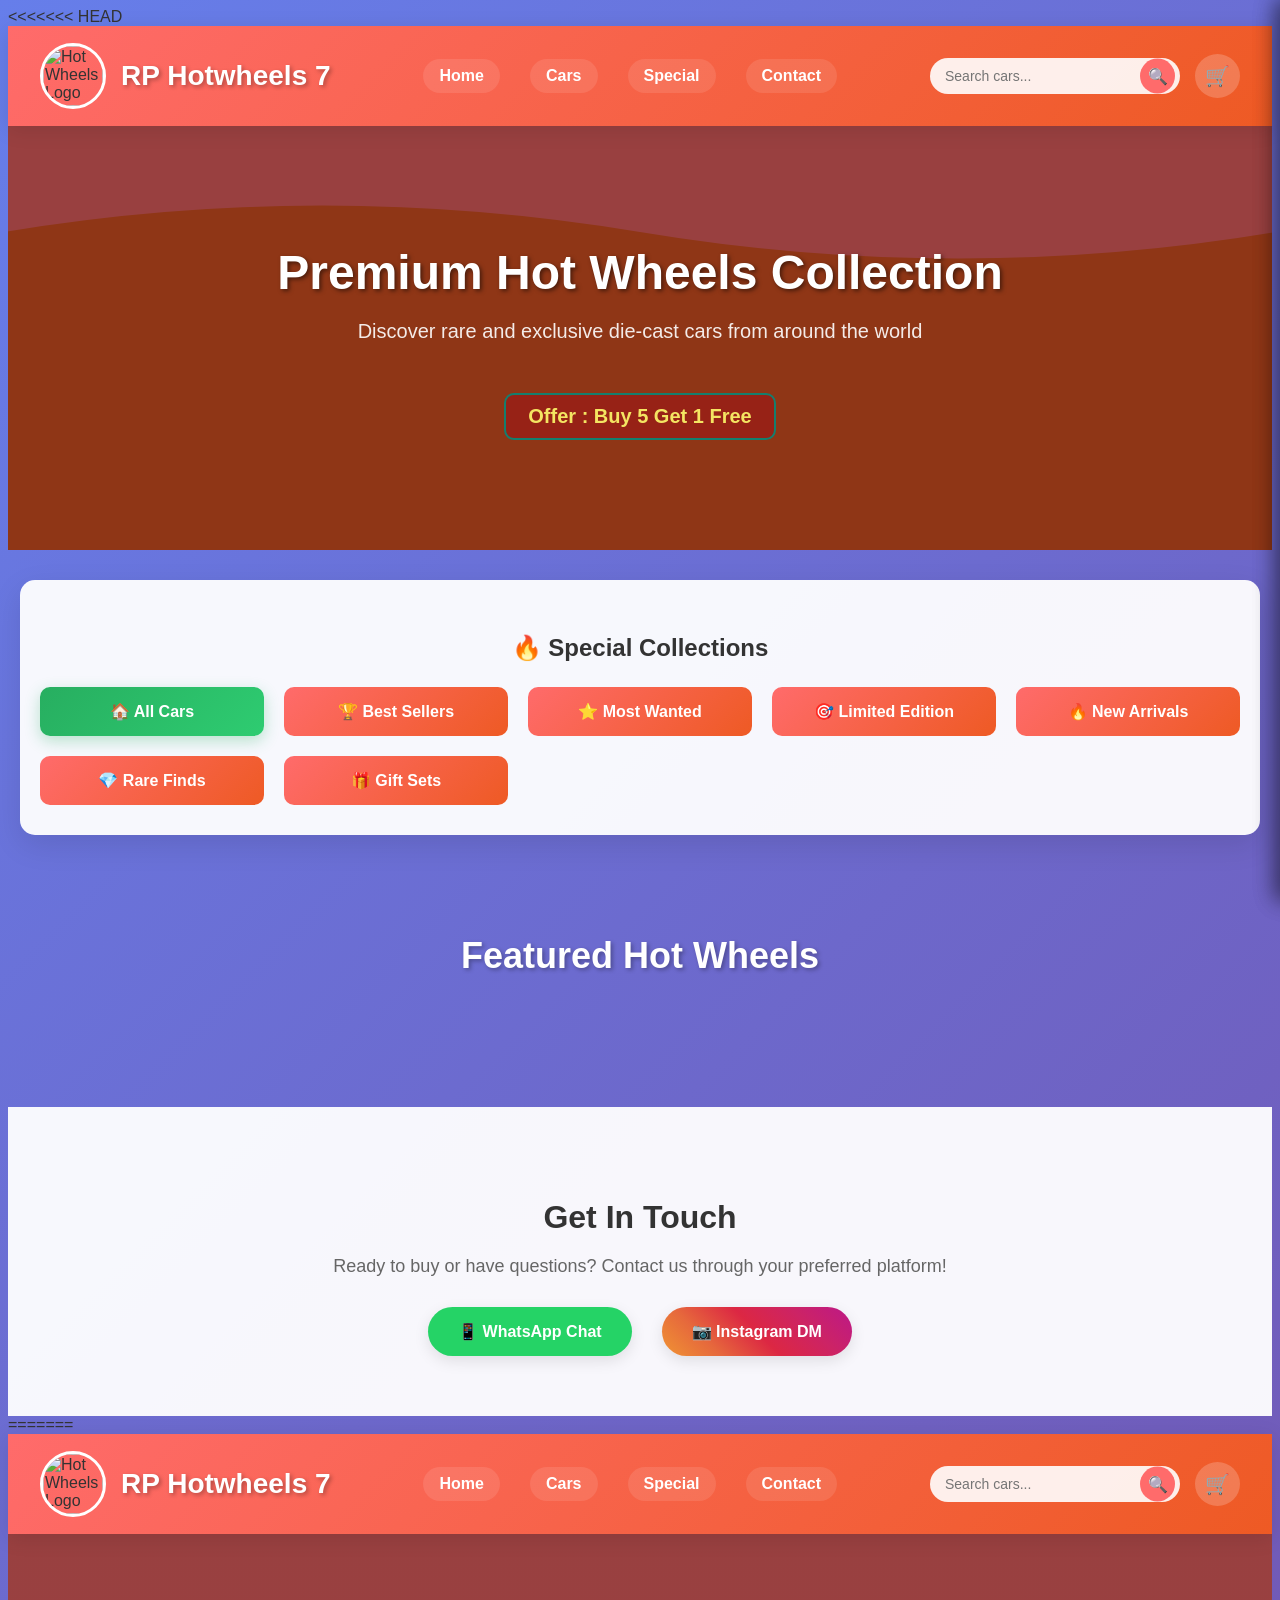
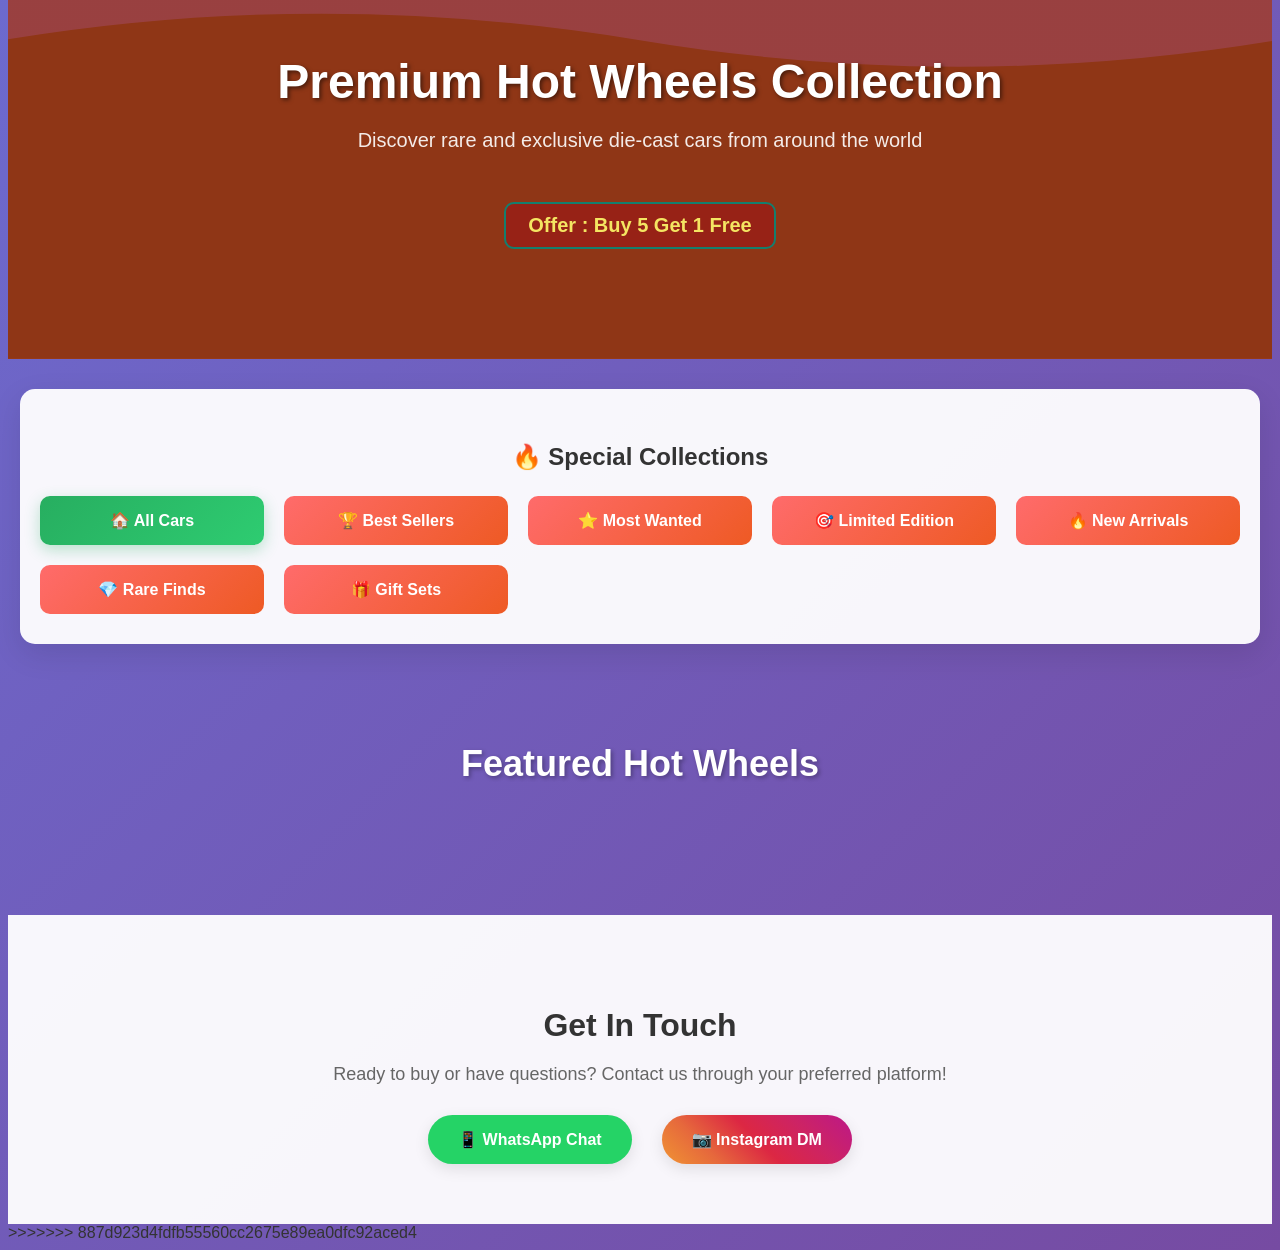
==== commit 3dbaaa3f: "merge fix" ====
--- a/index.html
+++ b/index.html
@@ -1,3 +1,4 @@
+<<<<<<< HEAD
 <!DOCTYPE html>
 <html lang="en">
 <head>
@@ -157,3 +158,164 @@
 </html>
 
 
+=======
+<!DOCTYPE html>
+<html lang="en">
+<head>
+
+    <meta name="google-site-verification" content="YSgCZYhiOQMy4zAun6Q4GXeODOFyLIPs8cUArgeYfHY" />
+    <meta charset="UTF-8">
+    <meta name="description" content="Buy authentic Hot Wheels die-cast cars online in India. Premium collectible toy cars, rare finds, limited editions. Free shipping, exclusive deals. Best Hot Wheels store for kids and collectors.">
+    <meta name="keywords" content="RV Hotwheels 97, buy Hot Wheels online, collectible die-cast cars, toy cars India, Hot Wheels collection, premium toy cars, limited edition Hot Wheels, rare Hot Wheels cars, die-cast models India, toy car store">
+    <meta name="viewport" content="width=device-width, initial-scale=1.0">
+    <meta name="author" content="RV Hotwheels 97">
+    <meta name="robots" content="index, follow">
+    <meta property="og:title" content="RV Hotwheels 97 - Premium Die-Cast Cars Collection">
+    <meta property="og:description" content="Discover rare and exclusive Hot Wheels die-cast cars. Best collection of toy cars in India with free shipping and authentic products.">
+    <meta property="og:image" content="https://cms-assets.tutsplus.com/cdn-cgi/image/width=850/uploads/users/115/posts/93889/final_image/How_to_Create_the_Hot_Wheels_Logo_Tutorial_image_19_hot_wheels_logo_final_min.jpg">
+    <meta property="og:url" content="https://hotwheels-gtx-97.github.io/Shop/">
+    <meta name="twitter:card" content="summary_large_image">
+    <link rel="canonical" href="https://hotwheels-gtx-97.github.io/Shop/">
+    <title>RV Hotwheels 97 - Premium Die-Cast Cars Collection | Authentic Toy Cars Online</title>
+
+    <link rel="stylesheet" href="hotw.css">
+</head>
+<body>
+    <!-- Header -->
+    <header class="header">
+        <div class="header-content">
+            <div class="logo">
+                <img src="https://cms-assets.tutsplus.com/cdn-cgi/image/width=850/uploads/users/115/posts/93889/final_image/How_to_Create_the_Hot_Wheels_Logo_Tutorial_image_19_hot_wheels_logo_final_min.jpg" alt="Hot Wheels Logo">
+                <h1>RP Hotwheels 7</h1>
+            </div>
+            
+            <nav class="nav">
+                <a href="#home">Home</a>
+                <a href="#products">Cars</a>
+                <a href="#quick-links">Special</a>
+                <a href="#contact">Contact</a>
+            </nav>
+            
+            <div class="header-actions">
+                <div class="search-container">
+                    <input type="text" class="search-box" placeholder="Search cars..." id="searchInput">
+                    <button class="search-btn" onclick="searchProducts()">🔍</button>
+                </div>
+                <div class="cart-icon" id="cartIcon">
+                    🛒
+                    <div class="cart-count" id="cartCount" style="display: none;">0</div>
+                </div>
+            </div>
+        </div>
+    </header>
+
+    <!-- Cart Sidebar -->
+    <div class="cart-overlay" id="cartOverlay"></div>
+    <div class="cart-sidebar" id="cartSidebar">
+        <div class="cart-header">
+            <div class="cart-title">Shopping Cart</div>
+            <button class="cart-close" id="cartClose">×</button>
+        </div>
+        <div class="cart-content" id="cartContent">
+            <div class="cart-empty" id="cartEmpty">
+                <div class="cart-empty-icon">🛒</div>
+                <h3>Your cart is empty</h3>
+                <p>Add some Hot Wheels to get started!</p>
+            </div>
+        </div>
+        <div class="cart-footer" id="cartFooter" style="display: none;">
+            <div class="cart-total">
+                <div class="cart-total-label">Total:</div>
+                <div class="cart-total-price" id="cartTotalPrice">₹0</div>
+            </div>
+            <button class="cart-checkout" id="cartCheckout">
+                📱 Order via WhatsApp
+            </button>
+        </div>
+    </div>
+
+    <!-- Hero Section -->
+    <section class="hero" id="home">
+        <h2>Premium Hot Wheels Collection</h2>
+        <p>Discover rare and exclusive die-cast cars from around the world</p>
+        <p class="offer">Offer : Buy 5 Get 1 Free</p>
+    </section>
+
+    <!-- Quick Links -->
+    <section class="quick-links" id="quick-links">
+        <h3>🔥 Special Collections</h3>
+        <div class="quick-links-grid">
+            <button class="quick-link active" data-category="all">🏠 All Cars</button>
+            <button class="quick-link" data-category="bestseller">🏆 Best Sellers</button>
+            <button class="quick-link" data-category="mostwanted">⭐ Most Wanted</button>
+            <button class="quick-link" data-category="limited">🎯 Limited Edition</button>
+            <button class="quick-link" data-category="newarrival">🔥 New Arrivals</button>
+            <button class="quick-link" data-category="rare">💎 Rare Finds</button>
+            <button class="quick-link" data-category="giftset">🎁 Gift Sets</button>
+        </div>
+    </section>
+
+    <!-- Products Section -->
+    <section class="products-section" id="products">
+        <h2 class="section-title">Featured Hot Wheels</h2>
+        <div class="products-grid" id="productsGrid">
+            <!-- Products will be populated by JavaScript -->
+        </div>
+        <div class="no-results" id="noResults" style="display: none;">
+            No cars found matching your search. Try different keywords!
+        </div>
+    </section>
+
+    <!-- Modal Structure -->
+    <div class="modal-overlay" id="modalOverlay">
+        <div class="modal">
+            <button class="modal-close" id="closeModalBtn">&times;</button>
+            <div class="modal-header">
+                <h2 class="modal-title" id="modalTitle">Product Gallery</h2>
+                <div class="modal-price" id="modalPrice">₹299</div>
+            </div>
+            <div class="carousel">
+                <div class="carousel-slides" id="carouselSlides">
+                    <!-- Images will be populated by JavaScript -->
+                </div>
+                <button class="carousel-arrow left" id="prevBtn">‹</button>
+                <button class="carousel-arrow right" id="nextBtn">›</button>
+                <div class="carousel-dots" id="carouselDots">
+                    <!-- Dots will be populated by JavaScript -->
+                </div>
+            </div>
+            <div class="modal-content">
+                <div class="product-description" id="productDescription">
+                    <!-- Description will be populated by JavaScript -->
+                </div>
+                <div class="modal-actions">
+                    <button class="modal-btn modal-btn-secondary" id="modalQuickShop">📱 WhatsApp Order</button>
+                    <button class="modal-btn modal-btn-primary" id="modalAddToCart">Add to Cart</button>
+                </div>
+            </div>
+        </div>
+    </div>
+
+    <!-- Contact Section -->
+    <section class="contact-section" id="contact">
+        <div class="contact-container">
+            <h3>Get In Touch</h3>
+            <p>Ready to buy or have questions? Contact us through your preferred platform!</p>
+            <div class="contact-options">
+                <a href="https://wa.me/7208579784" class="contact-btn whatsapp" target="_blank">
+                    📱 WhatsApp Chat
+                </a>
+                <a href="https://www.instagram.com/hot_wheels_gtx_0097/" class="contact-btn instagram" target="_blank">
+                    📷 Instagram DM
+                </a>
+            </div>
+        </div>
+    </section>
+
+        <script src="hotws.js"></script>
+
+</body>
+</html>
+
+
+>>>>>>> 887d923d4fdfb55560cc2675e89ea0dfc92aced4
--- a/hotw.css
+++ b/hotw.css
@@ -1,3 +1,4 @@
+<<<<<<< HEAD
         * {
             margin: 0;
             padding: 0;
@@ -958,3 +959,965 @@
                 transform: translateY(0);
             }
         }
+=======
+        * {
+            margin: 0;
+            padding: 0;
+            box-sizing: border-box;
+        }
+
+        body {
+            font-family: 'Segoe UI', Tahoma, Geneva, Verdana, sans-serif;
+            background: linear-gradient(135deg, #667eea 0%, #764ba2 100%);
+            color: #333;
+            min-height: 100vh;
+        }
+
+        /* Header Styles */
+        .header {
+            background: linear-gradient(135deg, #ff6b6b, #ee5a24);
+            padding: 15px 0;
+            box-shadow: 0 4px 20px rgba(0,0,0,0.1);
+            position: sticky;
+            top: 0;
+            z-index: 100;
+        }
+
+        .header-content {
+            max-width: 1200px;
+            margin: 0 auto;
+            display: flex;
+            align-items: center;
+            justify-content: space-between;
+            padding: 0 20px;
+            flex-wrap: wrap;
+        }
+
+        .logo {
+            display: flex;
+            align-items: center;
+            gap: 15px;
+        }
+
+        .logo img {
+            width: 60px;
+            height: 60px;
+            border-radius: 50%;
+            border: 3px solid white;
+        }
+
+        .logo h1 {
+            color: white;
+            font-size: 28px;
+            font-weight: bold;
+            text-shadow: 2px 2px 4px rgba(0,0,0,0.3);
+        }
+
+        .nav {
+            display: flex;
+            gap: 30px;
+            align-items: center;
+        }
+
+        .nav a {
+            color: white;
+            text-decoration: none;
+            font-weight: 600;
+            padding: 8px 16px;
+            border-radius: 20px;
+            transition: all 0.3s ease;
+            background: rgba(255,255,255,0.1);
+        }
+
+        .nav a:hover {
+            background: rgba(255,255,255,0.2);
+            transform: translateY(-2px);
+        }
+
+        .header-actions {
+            display: flex;
+            gap: 15px;
+            align-items: center;
+        }
+
+        .search-container {
+            position: relative;
+        }
+
+        .search-box {
+            padding: 10px 40px 10px 15px;
+            border: none;
+            border-radius: 25px;
+            width: 250px;
+            font-size: 14px;
+            outline: none;
+            background: rgba(255,255,255,0.9);
+        }
+
+        .search-btn {
+            position: absolute;
+            right: 5px;
+            top: 50%;
+            transform: translateY(-50%);
+            background: #ff6b6b;
+            border: none;
+            border-radius: 50%;
+            width: 35px;
+            height: 35px;
+            cursor: pointer;
+            color: white;
+            font-size: 16px;
+        }
+
+        .cart-icon {
+            background: rgba(255,255,255,0.2);
+            padding: 10px;
+            border-radius: 50%;
+            color: white;
+            font-size: 20px;
+            cursor: pointer;
+            transition: all 0.3s ease;
+            position: relative;
+        }
+
+        .cart-icon:hover {
+            background: rgba(255,255,255,0.3);
+            transform: scale(1.1);
+        }
+
+        .cart-count {
+            position: absolute;
+            top: -5px;
+            right: -5px;
+            background: #ff6b6b;
+            color: white;
+            border-radius: 50%;
+            width: 20px;
+            height: 20px;
+            font-size: 12px;
+            display: flex;
+            align-items: center;
+            justify-content: center;
+            font-weight: bold;
+        }
+
+        /* Cart Sidebar Styles */
+        .cart-sidebar {
+            position: fixed;
+            top: 0;
+            right: -400px;
+            width: 400px;
+            height: 100vh;
+            background: white;
+            box-shadow: -5px 0 20px rgba(0,0,0,0.3);
+            z-index: 10000;
+            transition: right 0.3s ease;
+            display: flex;
+            flex-direction: column;
+        }
+
+        .cart-sidebar.open {
+            right: 0;
+        }
+
+        .cart-overlay {
+            position: fixed;
+            top: 0;
+            left: 0;
+            right: 0;
+            bottom: 0;
+            background: rgba(0,0,0,0.5);
+            z-index: 9999;
+            opacity: 0;
+            visibility: hidden;
+            transition: all 0.3s ease;
+        }
+
+        .cart-overlay.open {
+            opacity: 1;
+            visibility: visible;
+        }
+
+        .cart-header {
+            background: linear-gradient(135deg, #ff6b6b, #ee5a24);
+            color: white;
+            padding: 20px;
+            display: flex;
+            justify-content: space-between;
+            align-items: center;
+            position: relative;
+        }
+
+        .cart-title {
+            font-size: 20px;
+            font-weight: bold;
+        }
+
+        .cart-close {
+            background: rgba(255,255,255,0.2);
+            border: none;
+            color: white;
+            font-size: 24px;
+            width: 40px;
+            height: 40px;
+            border-radius: 50%;
+            cursor: pointer;
+            transition: all 0.3s ease;
+        }
+
+        .cart-close:hover {
+            background: rgba(255,255,255,0.3);
+            transform: scale(1.1);
+        }
+
+        .cart-content {
+            flex: 1;
+            overflow-y: auto;
+            padding: 20px;
+        }
+
+        .cart-empty {
+            text-align: center;
+            color: #666;
+            padding: 40px 20px;
+        }
+
+        .cart-empty-icon {
+            font-size: 48px;
+            margin-bottom: 20px;
+            opacity: 0.3;
+        }
+
+        .cart-item {
+            display: flex;
+            gap: 15px;
+            padding: 15px 0;
+            border-bottom: 1px solid #eee;
+            transition: all 0.3s ease;
+        }
+
+        .cart-item:hover {
+            background: #f8f9fa;
+            padding-left: 10px;
+            margin-left: -10px;
+            margin-right: -10px;
+            border-radius: 8px;
+        }
+
+        .cart-item-image {
+            width: 80px;
+            height: 60px;
+            border-radius: 8px;
+            overflow: hidden;
+            flex-shrink: 0;
+        }
+
+        .cart-item-image img {
+            width: 100%;
+            height: 100%;
+            object-fit: cover;
+        }
+
+        .cart-item-details {
+            flex: 1;
+        }
+
+        .cart-item-name {
+            font-weight: bold;
+            font-size: 14px;
+            margin-bottom: 5px;
+            color: #333;
+        }
+
+        .cart-item-price {
+            color: #ff6b6b;
+            font-weight: bold;
+            font-size: 16px;
+        }
+
+        .cart-item-remove {
+            background: #e74c3c;
+            color: white;
+            border: none;
+            border-radius: 50%;
+            width: 30px;
+            height: 30px;
+            cursor: pointer;
+            font-size: 16px;
+            transition: all 0.3s ease;
+            align-self: flex-start;
+        }
+
+        .cart-item-remove:hover {
+            background: #c0392b;
+            transform: scale(1.1);
+        }
+
+        .cart-footer {
+            padding: 20px;
+            border-top: 1px solid #eee;
+            background: #f8f9fa;
+        }
+
+        .cart-total {
+            text-align: center;
+            margin-bottom: 15px;
+        }
+
+        .cart-total-label {
+            font-size: 16px;
+            color: #666;
+        }
+
+        .cart-total-price {
+            font-size: 24px;
+            font-weight: bold;
+            color: #ff6b6b;
+            margin-top: 5px;
+        }
+
+        .cart-checkout {
+            background: linear-gradient(135deg, #25d366, #128C7E);
+            color: white;
+            border: none;
+            padding: 15px;
+            border-radius: 25px;
+            width: 100%;
+            font-weight: bold;
+            font-size: 16px;
+            cursor: pointer;
+            transition: all 0.3s ease;
+            display: flex;
+            align-items: center;
+            justify-content: center;
+            gap: 8px;
+        }
+
+        .cart-checkout:hover {
+            transform: translateY(-2px);
+            box-shadow: 0 5px 15px rgba(37,211,102,0.3);
+        }
+
+        .cart-checkout:disabled {
+            background: #ccc;
+            cursor: not-allowed;
+            transform: none;
+            box-shadow: none;
+        }
+
+        /* Hero Section */
+        .hero {
+            background: linear-gradient(rgba(0,0,0,0.4), rgba(0,0,0,0.4)), url('data:image/svg+xml,<svg xmlns="http://www.w3.org/2000/svg" viewBox="0 0 1200 400"><rect fill="%23ff6b6b" width="1200" height="400"/><path fill="%23ee5a24" d="M0,100 Q300,50 600,100 T1200,100 V400 H0 Z"/></svg>');
+            background-size: cover;
+            background-position: center;
+            padding: 80px 20px;
+            text-align: center;
+            color: white;
+        }
+
+        .hero h2 {
+            font-size: 48px;
+            margin-bottom: 20px;
+            text-shadow: 2px 2px 4px rgba(0,0,0,0.5);
+        }
+
+        .hero p {
+            font-size: 20px;
+            margin-bottom: 30px;
+            opacity: 0.9;
+        }
+
+        /* Quick Links */
+        .quick-links {
+            background: rgba(255,255,255,0.95);
+            padding: 30px 20px;
+            margin: 30px auto;
+            max-width: 1200px;
+            border-radius: 15px;
+            box-shadow: 0 10px 30px rgba(0,0,0,0.1);
+        }
+
+        .quick-links h3 {
+            text-align: center;
+            margin-bottom: 25px;
+            color: #333;
+            font-size: 24px;
+        }
+
+        .quick-links-grid {
+            display: grid;
+            grid-template-columns: repeat(auto-fit, minmax(200px, 1fr));
+            gap: 20px;
+        }
+
+        .quick-link {
+            background: linear-gradient(135deg, #ff6b6b, #ee5a24);
+            color: white;
+            padding: 15px;
+            border-radius: 10px;
+            text-align: center;
+            text-decoration: none;
+            font-weight: 600;
+            transition: all 0.3s ease;
+            cursor: pointer;
+            border: none;
+            font-size: 16px;
+        }
+
+        .quick-link:hover {
+            transform: translateY(-5px);
+            box-shadow: 0 10px 25px rgba(255,107,107,0.3);
+            border-radius: 0%;
+        }
+
+        .quick-link.active {
+            background: linear-gradient(135deg, #27ae60, #2ecc71);
+            box-shadow: 0 5px 15px rgba(39,174,96,0.3);
+        }
+
+        /* Products Section */
+        .products-section {
+            max-width: 1200px;
+            margin: 0 auto;
+            padding: 40px 20px;
+        }
+
+        .section-title {
+            text-align: center;
+            font-size: 36px;
+            margin-bottom: 40px;
+            color: white;
+            text-shadow: 2px 2px 4px rgba(0,0,0,0.3);
+        }
+
+        .products-grid {
+            display: grid;
+            grid-template-columns: repeat(auto-fit, minmax(280px, 1fr));
+            gap: 30px;
+        }
+
+        .product-card {
+            background: white;
+            border-radius: 15px;
+            box-shadow: 0 10px 30px rgba(0,0,0,0.1);
+            overflow: hidden;
+            transition: all 0.3s ease;
+            position: relative;
+        }
+
+        .product-card:hover {
+            transform: translateY(-10px);
+            box-shadow: 0 20px 40px rgba(0,0,0,0.15);
+        }
+
+        .product-card.hidden {
+            display: none;
+        }
+
+        .product-image {
+            position: relative;
+            width: 100%;
+            height: 200px;
+            overflow: hidden;
+            cursor: pointer;
+        }
+
+        .product-image img {
+            width: 100%;
+            height: 100%;
+            object-fit: cover;
+            transition: transform 0.3s ease;
+        }
+
+        .product-card:hover .product-image img {
+            transform: scale(1.05);
+        }
+
+        .image-overlay {
+            position: absolute;
+            top: 0;
+            left: 0;
+            right: 0;
+            bottom: 0;
+            background: rgba(0,0,0,0);
+            display: flex;
+            align-items: center;
+            justify-content: center;
+            transition: all 0.3s ease;
+            opacity: 0;
+        }
+
+        .product-image:hover .image-overlay {
+            background: rgba(0,0,0,0.3);
+            opacity: 1;
+        }
+
+        .view-gallery-btn {
+            background: #ff6b6b;
+            color: white;
+            padding: 10px 20px;
+            border: none;
+            border-radius: 25px;
+            font-weight: bold;
+            cursor: pointer;
+            transform: translateY(20px);
+            transition: all 0.3s ease;
+        }
+
+        .product-image:hover .view-gallery-btn {
+            transform: translateY(0);
+        }
+
+        .availability {
+            position: absolute;
+            top: 10px;
+            left: 10px;
+            padding: 5px 12px;
+            border-radius: 15px;
+            font-size: 12px;
+            font-weight: bold;
+            text-transform: uppercase;
+        }
+
+        .in-stock {
+            background: #27ae60;
+            color: white;
+        }
+
+        .sold-out {
+            background: #e74c3c;
+            color: white;
+        }
+
+        .low-stock {
+            background: #f39c12;
+            color: white;
+        }
+
+        .product-info {
+            padding: 20px;
+        }
+
+        .product-name {
+            font-size: 18px;
+            font-weight: bold;
+            margin-bottom: 10px;
+            color: #333;
+        }
+
+        .product-price {
+            font-size: 24px;
+            font-weight: bold;
+            color: #ff6b6b;
+            margin-bottom: 15px;
+        }
+
+        .product-actions {
+            display: flex;
+            gap: 10px;
+        }
+
+        .btn {
+            flex: 1;
+            padding: 12px;
+            border: none;
+            border-radius: 8px;
+            cursor: pointer;
+            font-weight: 600;
+            transition: all 0.3s ease;
+            text-decoration: none;
+            text-align: center;
+            display: inline-block;
+        }
+
+        .btn-primary {
+            background: #ff6b6b;
+            color: white;
+        }
+
+        .btn-primary:hover {
+            background: #e85a4f;
+            transform: translateY(-2px);
+        }
+
+        .btn-secondary {
+            background: #25d366;
+            color: white;
+        }
+
+        .btn-secondary:hover {
+            background: #128C7E;
+            transform: translateY(-2px);
+        }
+
+        /* Modal Styles */
+        .modal-overlay {
+            position: fixed;
+            top: 0;
+            left: 0;
+            right: 0;
+            bottom: 0;
+            background: rgba(0, 0, 0, 0.8);
+            display: none;
+            justify-content: center;
+            align-items: center;
+            z-index: 10000;
+            padding: 20px;
+        }
+
+        .modal {
+            background: #fff;
+            border-radius: 15px;
+            width: 100%;
+            max-width: 800px;
+            max-height: 90vh;
+            overflow-y: auto;
+            box-shadow: 0 20px 60px rgba(0, 0, 0, 0.3);
+            position: relative;
+            animation: modalSlideIn 0.3s ease;
+        }
+
+        @keyframes modalSlideIn {
+            from {
+                opacity: 0;
+                transform: scale(0.8) translateY(50px);
+            }
+            to {
+                opacity: 1;
+                transform: scale(1) translateY(0);
+            }
+        }
+
+        .modal-close {
+            position: absolute;
+            top: 15px;
+            right: 15px;
+            background: #ff6b6b;
+            color: white;
+            border: none;
+            width: 35px;
+            height: 35px;
+            border-radius: 50%;
+            font-size: 18px;
+            cursor: pointer;
+            z-index: 10001;
+            display: flex;
+            align-items: center;
+            justify-content: center;
+            transition: all 0.3s ease;
+        }
+
+        .modal-close:hover {
+            background: #e85a4f;
+            transform: scale(1.1);
+        }
+
+        .modal-header {
+            padding: 30px 30px 0 30px;
+            text-align: center;
+        }
+
+        .modal-title {
+            font-size: 24px;
+            margin-bottom: 10px;
+            color: #333;
+        }
+
+        .modal-price {
+            font-size: 28px;
+            color: #ff6b6b;
+            font-weight: bold;
+            margin-bottom: 20px;
+        }
+
+        /* Carousel Styles */
+        .carousel {
+            position: relative;
+            width: 100%;
+            overflow: hidden;
+            border-radius: 10px;
+            margin: 0 30px 20px 30px;
+            background: #f8f9fa;
+        }
+
+        .carousel-slides {
+            display: flex;
+            transition: transform 0.5s ease;
+        }
+
+        .carousel-slide {
+            min-width: 100%;
+            box-sizing: border-box;
+            position: relative;
+        }
+
+        .carousel-slide img {
+            width: 100%;
+            height: 300px;
+            object-fit: contain;
+            display: block;
+            background: white;
+        }
+
+        .carousel-arrow {
+            position: absolute;
+            top: 50%;
+            transform: translateY(-50%);
+            background: rgba(255, 107, 107, 0.9);
+            color: white;
+            border: none;
+            width: 45px;
+            height: 45px;
+            border-radius: 50%;
+            cursor: pointer;
+            font-size: 18px;
+            transition: all 0.3s ease;
+            display: flex;
+            align-items: center;
+            justify-content: center;
+        }
+
+        .carousel-arrow:hover {
+            background: #ff6b6b;
+            transform: translateY(-50%) scale(1.1);
+        }
+
+        .carousel-arrow.left {
+            left: 15px;
+        }
+
+        .carousel-arrow.right {
+            right: 15px;
+        }
+
+        .carousel-dots {
+            display: flex;
+            justify-content: center;
+            gap: 8px;
+            margin: 15px 0;
+        }
+
+        .carousel-dot {
+            width: 10px;
+            height: 10px;
+            border-radius: 50%;
+            background: #ddd;
+            cursor: pointer;
+            transition: all 0.3s ease;
+        }
+
+        .carousel-dot.active {
+            background: #ff6b6b;
+            transform: scale(1.2);
+        }
+
+        .modal-content {
+            padding: 0 30px 30px 30px;
+        }
+
+        .product-description {
+            background: #f8f9fa;
+            padding: 20px;
+            border-radius: 10px;
+            margin-bottom: 20px;
+            line-height: 1.6;
+            color: #555;
+        }
+
+        .modal-actions {
+            display: flex;
+            gap: 15px;
+            justify-content: center;
+        }
+
+        .modal-btn {
+            padding: 12px 30px;
+            border: none;
+            border-radius: 25px;
+            font-weight: bold;
+            cursor: pointer;
+            transition: all 0.3s ease;
+            font-size: 16px;
+        }
+
+        .modal-btn-primary {
+            background: #ff6b6b;
+            color: white;
+        }
+
+        .modal-btn-primary:hover {
+            background: #e85a4f;
+            transform: translateY(-2px);
+        }
+
+        .modal-btn-secondary {
+            background: #25d366;
+            color: white;
+        }
+
+        .modal-btn-secondary:hover {
+            background: #128C7E;
+            transform: translateY(-2px);
+        }
+
+        /* Contact Section */
+        .contact-section {
+            background: rgba(255,255,255,0.95);
+            padding: 60px 20px;
+            margin-top: 50px;
+        }
+
+        .contact-container {
+            max-width: 800px;
+            margin: 0 auto;
+            text-align: center;
+        }
+
+        .contact-section h3 {
+            font-size: 32px;
+            margin-bottom: 20px;
+            color: #333;
+        }
+
+        .contact-section p {
+            font-size: 18px;
+            margin-bottom: 30px;
+            color: #666;
+        }
+
+        .contact-options {
+            display: flex;
+            justify-content: center;
+            gap: 30px;
+            flex-wrap: wrap;
+        }
+
+        .contact-btn {
+            display: flex;
+            align-items: center;
+            gap: 10px;
+            padding: 15px 30px;
+            border-radius: 50px;
+            text-decoration: none;
+            font-weight: bold;
+            font-size: 16px;
+            transition: all 0.3s ease;
+            box-shadow: 0 5px 15px rgba(0,0,0,0.1);
+        }
+
+        .contact-btn:hover {
+            transform: translateY(-3px);
+            box-shadow: 0 10px 25px rgba(0,0,0,0.15);
+            font-size: 0.7cm;
+        }
+
+        .whatsapp {
+            background: #25d366;
+            color: white;
+        }
+
+        .instagram {
+            background: linear-gradient(45deg, #f09433 0%,#e6683c 25%,#dc2743 50%,#cc2366 75%,#bc1888 100%);
+            color: white;
+        }
+
+        .no-results {
+            text-align: center;
+            color: white;
+            font-size: 18px;
+            margin-top: 50px;
+            padding: 20px;
+            background: rgba(255,255,255,0.1);
+            border-radius: 10px;
+        }
+
+        /* Offer Section */
+        .offer {
+            background-color: rgba(157, 23, 23, 0.688);
+            font-weight: bold;
+            color: #fff86b;
+            border-radius: 10px;
+            border: #078778 2px solid;
+            padding: 10px 22px;
+            margin-top: 20px;
+            display: inline-block;
+            font-size: 18px;
+            animation: pulse 2s infinite;
+        }
+
+        @keyframes pulse {
+            0% { transform: scale(1); }
+            50% { transform: scale(1.05); }
+            100% { transform: scale(1); }
+        }
+
+        /* Mobile Responsive */
+        @media (max-width: 768px) {
+            .cart-sidebar {
+                width: 100vw;
+                right: -100vw;
+            }
+
+            .header-content {
+                flex-direction: column;
+                gap: 15px;
+            }
+
+            .nav {
+                flex-wrap: wrap;
+                justify-content: center;
+                gap: 15px;
+            }
+
+            .search-box {
+                width: 200px;
+            }
+
+            .hero h2 {
+                font-size: 32px;
+            }
+
+            .hero p {
+                font-size: 16px;
+            }
+
+            .products-grid {
+                grid-template-columns: 1fr;
+                gap: 20px;
+            }
+
+            .modal {
+                margin: 10px;
+                max-width: calc(100% - 20px);
+            }
+
+            .contact-options {
+                flex-direction: column;
+                align-items: center;
+            }
+
+            .contact-btn {
+                width: 250px;
+                justify-content: center;
+            }
+        }
+
+        /* Animation for loading */
+        .product-card {
+            animation: fadeInUp 0.6s ease forwards;
+            opacity: 0;
+            transform: translateY(30px);
+        }
+
+        .product-card:nth-child(1) { animation-delay: 0.1s; }
+        .product-card:nth-child(2) { animation-delay: 0.2s; }
+        .product-card:nth-child(3) { animation-delay: 0.3s; }
+        .product-card:nth-child(4) { animation-delay: 0.4s; }
+
+        @keyframes fadeInUp {
+            to {
+                opacity: 1;
+                transform: translateY(0);
+            }
+        }
+>>>>>>> 887d923d4fdfb55560cc2675e89ea0dfc92aced4
--- a/hotw.css
+++ b/hotw.css
@@ -1,3 +1,4 @@
+<<<<<<< HEAD
         * {
             margin: 0;
             padding: 0;
@@ -958,3 +959,965 @@
                 transform: translateY(0);
             }
         }
+=======
+        * {
+            margin: 0;
+            padding: 0;
+            box-sizing: border-box;
+        }
+
+        body {
+            font-family: 'Segoe UI', Tahoma, Geneva, Verdana, sans-serif;
+            background: linear-gradient(135deg, #667eea 0%, #764ba2 100%);
+            color: #333;
+            min-height: 100vh;
+        }
+
+        /* Header Styles */
+        .header {
+            background: linear-gradient(135deg, #ff6b6b, #ee5a24);
+            padding: 15px 0;
+            box-shadow: 0 4px 20px rgba(0,0,0,0.1);
+            position: sticky;
+            top: 0;
+            z-index: 100;
+        }
+
+        .header-content {
+            max-width: 1200px;
+            margin: 0 auto;
+            display: flex;
+            align-items: center;
+            justify-content: space-between;
+            padding: 0 20px;
+            flex-wrap: wrap;
+        }
+
+        .logo {
+            display: flex;
+            align-items: center;
+            gap: 15px;
+        }
+
+        .logo img {
+            width: 60px;
+            height: 60px;
+            border-radius: 50%;
+            border: 3px solid white;
+        }
+
+        .logo h1 {
+            color: white;
+            font-size: 28px;
+            font-weight: bold;
+            text-shadow: 2px 2px 4px rgba(0,0,0,0.3);
+        }
+
+        .nav {
+            display: flex;
+            gap: 30px;
+            align-items: center;
+        }
+
+        .nav a {
+            color: white;
+            text-decoration: none;
+            font-weight: 600;
+            padding: 8px 16px;
+            border-radius: 20px;
+            transition: all 0.3s ease;
+            background: rgba(255,255,255,0.1);
+        }
+
+        .nav a:hover {
+            background: rgba(255,255,255,0.2);
+            transform: translateY(-2px);
+        }
+
+        .header-actions {
+            display: flex;
+            gap: 15px;
+            align-items: center;
+        }
+
+        .search-container {
+            position: relative;
+        }
+
+        .search-box {
+            padding: 10px 40px 10px 15px;
+            border: none;
+            border-radius: 25px;
+            width: 250px;
+            font-size: 14px;
+            outline: none;
+            background: rgba(255,255,255,0.9);
+        }
+
+        .search-btn {
+            position: absolute;
+            right: 5px;
+            top: 50%;
+            transform: translateY(-50%);
+            background: #ff6b6b;
+            border: none;
+            border-radius: 50%;
+            width: 35px;
+            height: 35px;
+            cursor: pointer;
+            color: white;
+            font-size: 16px;
+        }
+
+        .cart-icon {
+            background: rgba(255,255,255,0.2);
+            padding: 10px;
+            border-radius: 50%;
+            color: white;
+            font-size: 20px;
+            cursor: pointer;
+            transition: all 0.3s ease;
+            position: relative;
+        }
+
+        .cart-icon:hover {
+            background: rgba(255,255,255,0.3);
+            transform: scale(1.1);
+        }
+
+        .cart-count {
+            position: absolute;
+            top: -5px;
+            right: -5px;
+            background: #ff6b6b;
+            color: white;
+            border-radius: 50%;
+            width: 20px;
+            height: 20px;
+            font-size: 12px;
+            display: flex;
+            align-items: center;
+            justify-content: center;
+            font-weight: bold;
+        }
+
+        /* Cart Sidebar Styles */
+        .cart-sidebar {
+            position: fixed;
+            top: 0;
+            right: -400px;
+            width: 400px;
+            height: 100vh;
+            background: white;
+            box-shadow: -5px 0 20px rgba(0,0,0,0.3);
+            z-index: 10000;
+            transition: right 0.3s ease;
+            display: flex;
+            flex-direction: column;
+        }
+
+        .cart-sidebar.open {
+            right: 0;
+        }
+
+        .cart-overlay {
+            position: fixed;
+            top: 0;
+            left: 0;
+            right: 0;
+            bottom: 0;
+            background: rgba(0,0,0,0.5);
+            z-index: 9999;
+            opacity: 0;
+            visibility: hidden;
+            transition: all 0.3s ease;
+        }
+
+        .cart-overlay.open {
+            opacity: 1;
+            visibility: visible;
+        }
+
+        .cart-header {
+            background: linear-gradient(135deg, #ff6b6b, #ee5a24);
+            color: white;
+            padding: 20px;
+            display: flex;
+            justify-content: space-between;
+            align-items: center;
+            position: relative;
+        }
+
+        .cart-title {
+            font-size: 20px;
+            font-weight: bold;
+        }
+
+        .cart-close {
+            background: rgba(255,255,255,0.2);
+            border: none;
+            color: white;
+            font-size: 24px;
+            width: 40px;
+            height: 40px;
+            border-radius: 50%;
+            cursor: pointer;
+            transition: all 0.3s ease;
+        }
+
+        .cart-close:hover {
+            background: rgba(255,255,255,0.3);
+            transform: scale(1.1);
+        }
+
+        .cart-content {
+            flex: 1;
+            overflow-y: auto;
+            padding: 20px;
+        }
+
+        .cart-empty {
+            text-align: center;
+            color: #666;
+            padding: 40px 20px;
+        }
+
+        .cart-empty-icon {
+            font-size: 48px;
+            margin-bottom: 20px;
+            opacity: 0.3;
+        }
+
+        .cart-item {
+            display: flex;
+            gap: 15px;
+            padding: 15px 0;
+            border-bottom: 1px solid #eee;
+            transition: all 0.3s ease;
+        }
+
+        .cart-item:hover {
+            background: #f8f9fa;
+            padding-left: 10px;
+            margin-left: -10px;
+            margin-right: -10px;
+            border-radius: 8px;
+        }
+
+        .cart-item-image {
+            width: 80px;
+            height: 60px;
+            border-radius: 8px;
+            overflow: hidden;
+            flex-shrink: 0;
+        }
+
+        .cart-item-image img {
+            width: 100%;
+            height: 100%;
+            object-fit: cover;
+        }
+
+        .cart-item-details {
+            flex: 1;
+        }
+
+        .cart-item-name {
+            font-weight: bold;
+            font-size: 14px;
+            margin-bottom: 5px;
+            color: #333;
+        }
+
+        .cart-item-price {
+            color: #ff6b6b;
+            font-weight: bold;
+            font-size: 16px;
+        }
+
+        .cart-item-remove {
+            background: #e74c3c;
+            color: white;
+            border: none;
+            border-radius: 50%;
+            width: 30px;
+            height: 30px;
+            cursor: pointer;
+            font-size: 16px;
+            transition: all 0.3s ease;
+            align-self: flex-start;
+        }
+
+        .cart-item-remove:hover {
+            background: #c0392b;
+            transform: scale(1.1);
+        }
+
+        .cart-footer {
+            padding: 20px;
+            border-top: 1px solid #eee;
+            background: #f8f9fa;
+        }
+
+        .cart-total {
+            text-align: center;
+            margin-bottom: 15px;
+        }
+
+        .cart-total-label {
+            font-size: 16px;
+            color: #666;
+        }
+
+        .cart-total-price {
+            font-size: 24px;
+            font-weight: bold;
+            color: #ff6b6b;
+            margin-top: 5px;
+        }
+
+        .cart-checkout {
+            background: linear-gradient(135deg, #25d366, #128C7E);
+            color: white;
+            border: none;
+            padding: 15px;
+            border-radius: 25px;
+            width: 100%;
+            font-weight: bold;
+            font-size: 16px;
+            cursor: pointer;
+            transition: all 0.3s ease;
+            display: flex;
+            align-items: center;
+            justify-content: center;
+            gap: 8px;
+        }
+
+        .cart-checkout:hover {
+            transform: translateY(-2px);
+            box-shadow: 0 5px 15px rgba(37,211,102,0.3);
+        }
+
+        .cart-checkout:disabled {
+            background: #ccc;
+            cursor: not-allowed;
+            transform: none;
+            box-shadow: none;
+        }
+
+        /* Hero Section */
+        .hero {
+            background: linear-gradient(rgba(0,0,0,0.4), rgba(0,0,0,0.4)), url('data:image/svg+xml,<svg xmlns="http://www.w3.org/2000/svg" viewBox="0 0 1200 400"><rect fill="%23ff6b6b" width="1200" height="400"/><path fill="%23ee5a24" d="M0,100 Q300,50 600,100 T1200,100 V400 H0 Z"/></svg>');
+            background-size: cover;
+            background-position: center;
+            padding: 80px 20px;
+            text-align: center;
+            color: white;
+        }
+
+        .hero h2 {
+            font-size: 48px;
+            margin-bottom: 20px;
+            text-shadow: 2px 2px 4px rgba(0,0,0,0.5);
+        }
+
+        .hero p {
+            font-size: 20px;
+            margin-bottom: 30px;
+            opacity: 0.9;
+        }
+
+        /* Quick Links */
+        .quick-links {
+            background: rgba(255,255,255,0.95);
+            padding: 30px 20px;
+            margin: 30px auto;
+            max-width: 1200px;
+            border-radius: 15px;
+            box-shadow: 0 10px 30px rgba(0,0,0,0.1);
+        }
+
+        .quick-links h3 {
+            text-align: center;
+            margin-bottom: 25px;
+            color: #333;
+            font-size: 24px;
+        }
+
+        .quick-links-grid {
+            display: grid;
+            grid-template-columns: repeat(auto-fit, minmax(200px, 1fr));
+            gap: 20px;
+        }
+
+        .quick-link {
+            background: linear-gradient(135deg, #ff6b6b, #ee5a24);
+            color: white;
+            padding: 15px;
+            border-radius: 10px;
+            text-align: center;
+            text-decoration: none;
+            font-weight: 600;
+            transition: all 0.3s ease;
+            cursor: pointer;
+            border: none;
+            font-size: 16px;
+        }
+
+        .quick-link:hover {
+            transform: translateY(-5px);
+            box-shadow: 0 10px 25px rgba(255,107,107,0.3);
+            border-radius: 0%;
+        }
+
+        .quick-link.active {
+            background: linear-gradient(135deg, #27ae60, #2ecc71);
+            box-shadow: 0 5px 15px rgba(39,174,96,0.3);
+        }
+
+        /* Products Section */
+        .products-section {
+            max-width: 1200px;
+            margin: 0 auto;
+            padding: 40px 20px;
+        }
+
+        .section-title {
+            text-align: center;
+            font-size: 36px;
+            margin-bottom: 40px;
+            color: white;
+            text-shadow: 2px 2px 4px rgba(0,0,0,0.3);
+        }
+
+        .products-grid {
+            display: grid;
+            grid-template-columns: repeat(auto-fit, minmax(280px, 1fr));
+            gap: 30px;
+        }
+
+        .product-card {
+            background: white;
+            border-radius: 15px;
+            box-shadow: 0 10px 30px rgba(0,0,0,0.1);
+            overflow: hidden;
+            transition: all 0.3s ease;
+            position: relative;
+        }
+
+        .product-card:hover {
+            transform: translateY(-10px);
+            box-shadow: 0 20px 40px rgba(0,0,0,0.15);
+        }
+
+        .product-card.hidden {
+            display: none;
+        }
+
+        .product-image {
+            position: relative;
+            width: 100%;
+            height: 200px;
+            overflow: hidden;
+            cursor: pointer;
+        }
+
+        .product-image img {
+            width: 100%;
+            height: 100%;
+            object-fit: cover;
+            transition: transform 0.3s ease;
+        }
+
+        .product-card:hover .product-image img {
+            transform: scale(1.05);
+        }
+
+        .image-overlay {
+            position: absolute;
+            top: 0;
+            left: 0;
+            right: 0;
+            bottom: 0;
+            background: rgba(0,0,0,0);
+            display: flex;
+            align-items: center;
+            justify-content: center;
+            transition: all 0.3s ease;
+            opacity: 0;
+        }
+
+        .product-image:hover .image-overlay {
+            background: rgba(0,0,0,0.3);
+            opacity: 1;
+        }
+
+        .view-gallery-btn {
+            background: #ff6b6b;
+            color: white;
+            padding: 10px 20px;
+            border: none;
+            border-radius: 25px;
+            font-weight: bold;
+            cursor: pointer;
+            transform: translateY(20px);
+            transition: all 0.3s ease;
+        }
+
+        .product-image:hover .view-gallery-btn {
+            transform: translateY(0);
+        }
+
+        .availability {
+            position: absolute;
+            top: 10px;
+            left: 10px;
+            padding: 5px 12px;
+            border-radius: 15px;
+            font-size: 12px;
+            font-weight: bold;
+            text-transform: uppercase;
+        }
+
+        .in-stock {
+            background: #27ae60;
+            color: white;
+        }
+
+        .sold-out {
+            background: #e74c3c;
+            color: white;
+        }
+
+        .low-stock {
+            background: #f39c12;
+            color: white;
+        }
+
+        .product-info {
+            padding: 20px;
+        }
+
+        .product-name {
+            font-size: 18px;
+            font-weight: bold;
+            margin-bottom: 10px;
+            color: #333;
+        }
+
+        .product-price {
+            font-size: 24px;
+            font-weight: bold;
+            color: #ff6b6b;
+            margin-bottom: 15px;
+        }
+
+        .product-actions {
+            display: flex;
+            gap: 10px;
+        }
+
+        .btn {
+            flex: 1;
+            padding: 12px;
+            border: none;
+            border-radius: 8px;
+            cursor: pointer;
+            font-weight: 600;
+            transition: all 0.3s ease;
+            text-decoration: none;
+            text-align: center;
+            display: inline-block;
+        }
+
+        .btn-primary {
+            background: #ff6b6b;
+            color: white;
+        }
+
+        .btn-primary:hover {
+            background: #e85a4f;
+            transform: translateY(-2px);
+        }
+
+        .btn-secondary {
+            background: #25d366;
+            color: white;
+        }
+
+        .btn-secondary:hover {
+            background: #128C7E;
+            transform: translateY(-2px);
+        }
+
+        /* Modal Styles */
+        .modal-overlay {
+            position: fixed;
+            top: 0;
+            left: 0;
+            right: 0;
+            bottom: 0;
+            background: rgba(0, 0, 0, 0.8);
+            display: none;
+            justify-content: center;
+            align-items: center;
+            z-index: 10000;
+            padding: 20px;
+        }
+
+        .modal {
+            background: #fff;
+            border-radius: 15px;
+            width: 100%;
+            max-width: 800px;
+            max-height: 90vh;
+            overflow-y: auto;
+            box-shadow: 0 20px 60px rgba(0, 0, 0, 0.3);
+            position: relative;
+            animation: modalSlideIn 0.3s ease;
+        }
+
+        @keyframes modalSlideIn {
+            from {
+                opacity: 0;
+                transform: scale(0.8) translateY(50px);
+            }
+            to {
+                opacity: 1;
+                transform: scale(1) translateY(0);
+            }
+        }
+
+        .modal-close {
+            position: absolute;
+            top: 15px;
+            right: 15px;
+            background: #ff6b6b;
+            color: white;
+            border: none;
+            width: 35px;
+            height: 35px;
+            border-radius: 50%;
+            font-size: 18px;
+            cursor: pointer;
+            z-index: 10001;
+            display: flex;
+            align-items: center;
+            justify-content: center;
+            transition: all 0.3s ease;
+        }
+
+        .modal-close:hover {
+            background: #e85a4f;
+            transform: scale(1.1);
+        }
+
+        .modal-header {
+            padding: 30px 30px 0 30px;
+            text-align: center;
+        }
+
+        .modal-title {
+            font-size: 24px;
+            margin-bottom: 10px;
+            color: #333;
+        }
+
+        .modal-price {
+            font-size: 28px;
+            color: #ff6b6b;
+            font-weight: bold;
+            margin-bottom: 20px;
+        }
+
+        /* Carousel Styles */
+        .carousel {
+            position: relative;
+            width: 100%;
+            overflow: hidden;
+            border-radius: 10px;
+            margin: 0 30px 20px 30px;
+            background: #f8f9fa;
+        }
+
+        .carousel-slides {
+            display: flex;
+            transition: transform 0.5s ease;
+        }
+
+        .carousel-slide {
+            min-width: 100%;
+            box-sizing: border-box;
+            position: relative;
+        }
+
+        .carousel-slide img {
+            width: 100%;
+            height: 300px;
+            object-fit: contain;
+            display: block;
+            background: white;
+        }
+
+        .carousel-arrow {
+            position: absolute;
+            top: 50%;
+            transform: translateY(-50%);
+            background: rgba(255, 107, 107, 0.9);
+            color: white;
+            border: none;
+            width: 45px;
+            height: 45px;
+            border-radius: 50%;
+            cursor: pointer;
+            font-size: 18px;
+            transition: all 0.3s ease;
+            display: flex;
+            align-items: center;
+            justify-content: center;
+        }
+
+        .carousel-arrow:hover {
+            background: #ff6b6b;
+            transform: translateY(-50%) scale(1.1);
+        }
+
+        .carousel-arrow.left {
+            left: 15px;
+        }
+
+        .carousel-arrow.right {
+            right: 15px;
+        }
+
+        .carousel-dots {
+            display: flex;
+            justify-content: center;
+            gap: 8px;
+            margin: 15px 0;
+        }
+
+        .carousel-dot {
+            width: 10px;
+            height: 10px;
+            border-radius: 50%;
+            background: #ddd;
+            cursor: pointer;
+            transition: all 0.3s ease;
+        }
+
+        .carousel-dot.active {
+            background: #ff6b6b;
+            transform: scale(1.2);
+        }
+
+        .modal-content {
+            padding: 0 30px 30px 30px;
+        }
+
+        .product-description {
+            background: #f8f9fa;
+            padding: 20px;
+            border-radius: 10px;
+            margin-bottom: 20px;
+            line-height: 1.6;
+            color: #555;
+        }
+
+        .modal-actions {
+            display: flex;
+            gap: 15px;
+            justify-content: center;
+        }
+
+        .modal-btn {
+            padding: 12px 30px;
+            border: none;
+            border-radius: 25px;
+            font-weight: bold;
+            cursor: pointer;
+            transition: all 0.3s ease;
+            font-size: 16px;
+        }
+
+        .modal-btn-primary {
+            background: #ff6b6b;
+            color: white;
+        }
+
+        .modal-btn-primary:hover {
+            background: #e85a4f;
+            transform: translateY(-2px);
+        }
+
+        .modal-btn-secondary {
+            background: #25d366;
+            color: white;
+        }
+
+        .modal-btn-secondary:hover {
+            background: #128C7E;
+            transform: translateY(-2px);
+        }
+
+        /* Contact Section */
+        .contact-section {
+            background: rgba(255,255,255,0.95);
+            padding: 60px 20px;
+            margin-top: 50px;
+        }
+
+        .contact-container {
+            max-width: 800px;
+            margin: 0 auto;
+            text-align: center;
+        }
+
+        .contact-section h3 {
+            font-size: 32px;
+            margin-bottom: 20px;
+            color: #333;
+        }
+
+        .contact-section p {
+            font-size: 18px;
+            margin-bottom: 30px;
+            color: #666;
+        }
+
+        .contact-options {
+            display: flex;
+            justify-content: center;
+            gap: 30px;
+            flex-wrap: wrap;
+        }
+
+        .contact-btn {
+            display: flex;
+            align-items: center;
+            gap: 10px;
+            padding: 15px 30px;
+            border-radius: 50px;
+            text-decoration: none;
+            font-weight: bold;
+            font-size: 16px;
+            transition: all 0.3s ease;
+            box-shadow: 0 5px 15px rgba(0,0,0,0.1);
+        }
+
+        .contact-btn:hover {
+            transform: translateY(-3px);
+            box-shadow: 0 10px 25px rgba(0,0,0,0.15);
+            font-size: 0.7cm;
+        }
+
+        .whatsapp {
+            background: #25d366;
+            color: white;
+        }
+
+        .instagram {
+            background: linear-gradient(45deg, #f09433 0%,#e6683c 25%,#dc2743 50%,#cc2366 75%,#bc1888 100%);
+            color: white;
+        }
+
+        .no-results {
+            text-align: center;
+            color: white;
+            font-size: 18px;
+            margin-top: 50px;
+            padding: 20px;
+            background: rgba(255,255,255,0.1);
+            border-radius: 10px;
+        }
+
+        /* Offer Section */
+        .offer {
+            background-color: rgba(157, 23, 23, 0.688);
+            font-weight: bold;
+            color: #fff86b;
+            border-radius: 10px;
+            border: #078778 2px solid;
+            padding: 10px 22px;
+            margin-top: 20px;
+            display: inline-block;
+            font-size: 18px;
+            animation: pulse 2s infinite;
+        }
+
+        @keyframes pulse {
+            0% { transform: scale(1); }
+            50% { transform: scale(1.05); }
+            100% { transform: scale(1); }
+        }
+
+        /* Mobile Responsive */
+        @media (max-width: 768px) {
+            .cart-sidebar {
+                width: 100vw;
+                right: -100vw;
+            }
+
+            .header-content {
+                flex-direction: column;
+                gap: 15px;
+            }
+
+            .nav {
+                flex-wrap: wrap;
+                justify-content: center;
+                gap: 15px;
+            }
+
+            .search-box {
+                width: 200px;
+            }
+
+            .hero h2 {
+                font-size: 32px;
+            }
+
+            .hero p {
+                font-size: 16px;
+            }
+
+            .products-grid {
+                grid-template-columns: 1fr;
+                gap: 20px;
+            }
+
+            .modal {
+                margin: 10px;
+                max-width: calc(100% - 20px);
+            }
+
+            .contact-options {
+                flex-direction: column;
+                align-items: center;
+            }
+
+            .contact-btn {
+                width: 250px;
+                justify-content: center;
+            }
+        }
+
+        /* Animation for loading */
+        .product-card {
+            animation: fadeInUp 0.6s ease forwards;
+            opacity: 0;
+            transform: translateY(30px);
+        }
+
+        .product-card:nth-child(1) { animation-delay: 0.1s; }
+        .product-card:nth-child(2) { animation-delay: 0.2s; }
+        .product-card:nth-child(3) { animation-delay: 0.3s; }
+        .product-card:nth-child(4) { animation-delay: 0.4s; }
+
+        @keyframes fadeInUp {
+            to {
+                opacity: 1;
+                transform: translateY(0);
+            }
+        }
+>>>>>>> 887d923d4fdfb55560cc2675e89ea0dfc92aced4
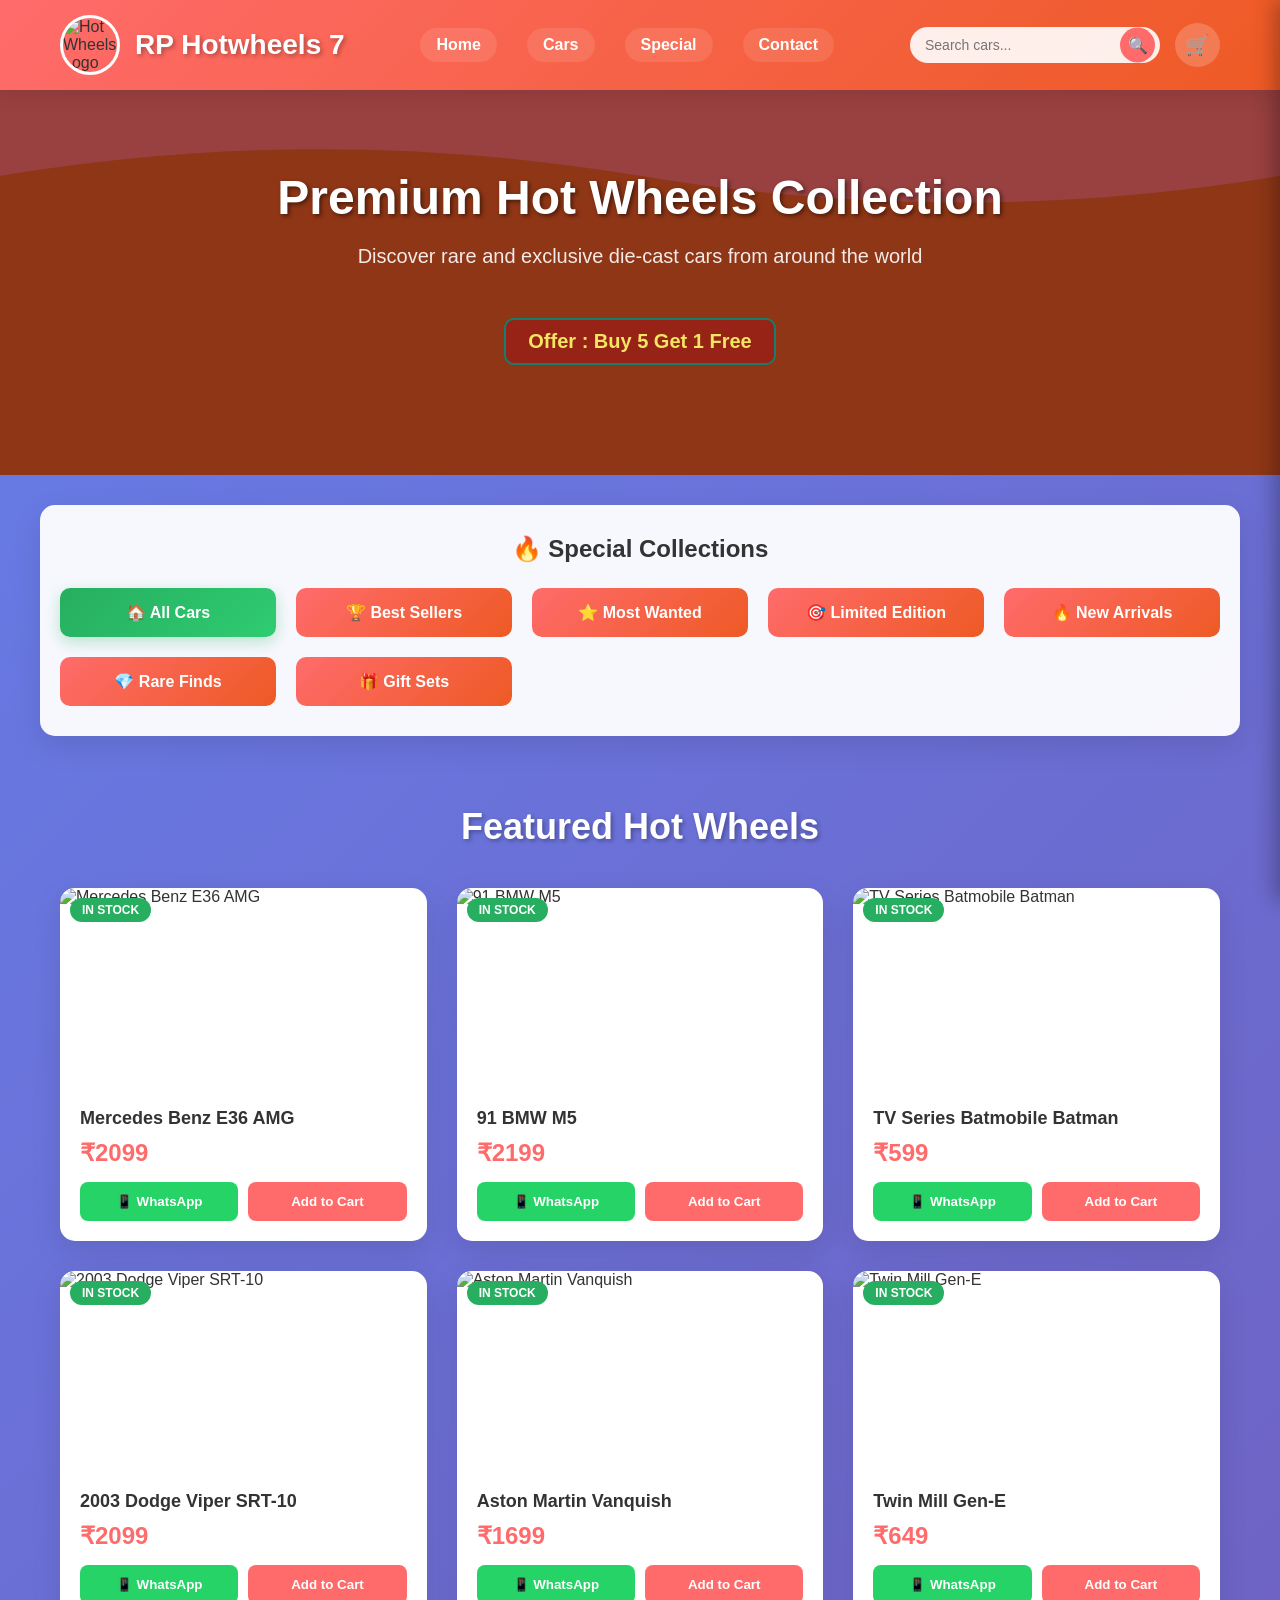
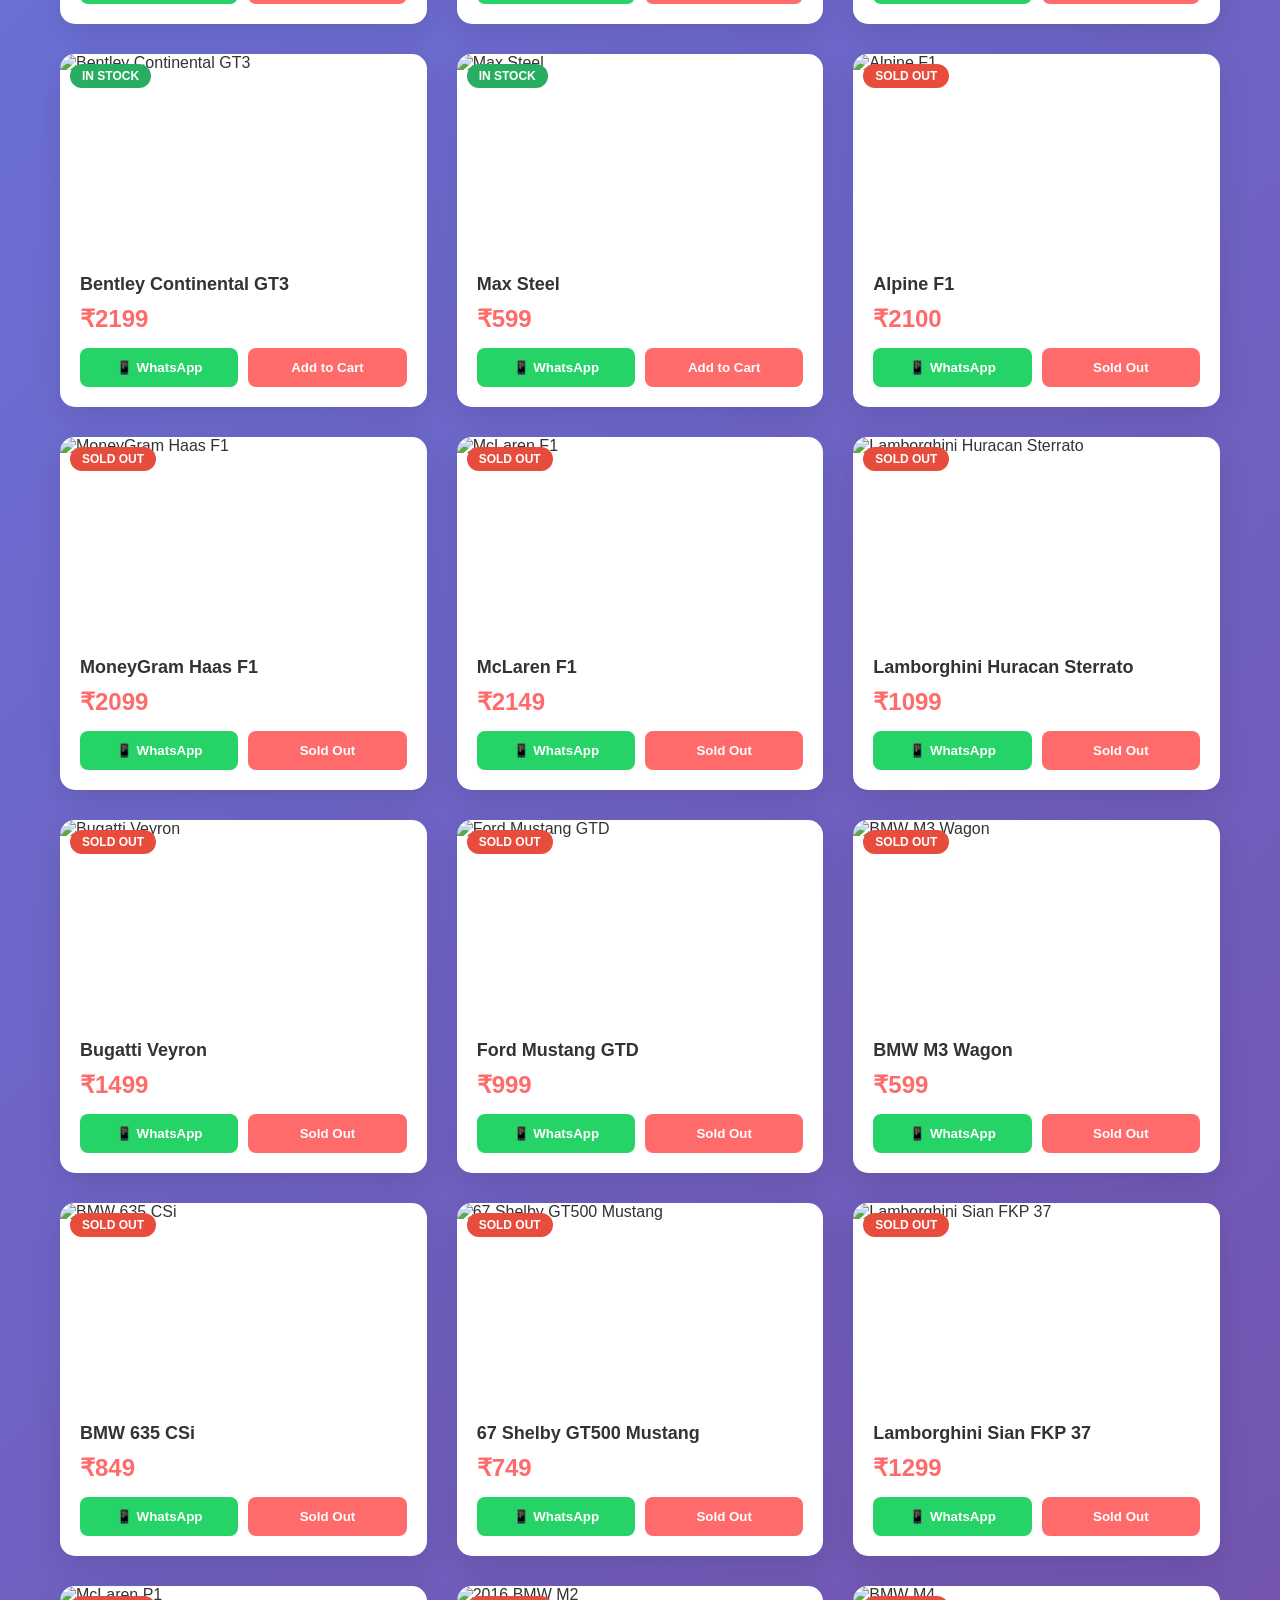
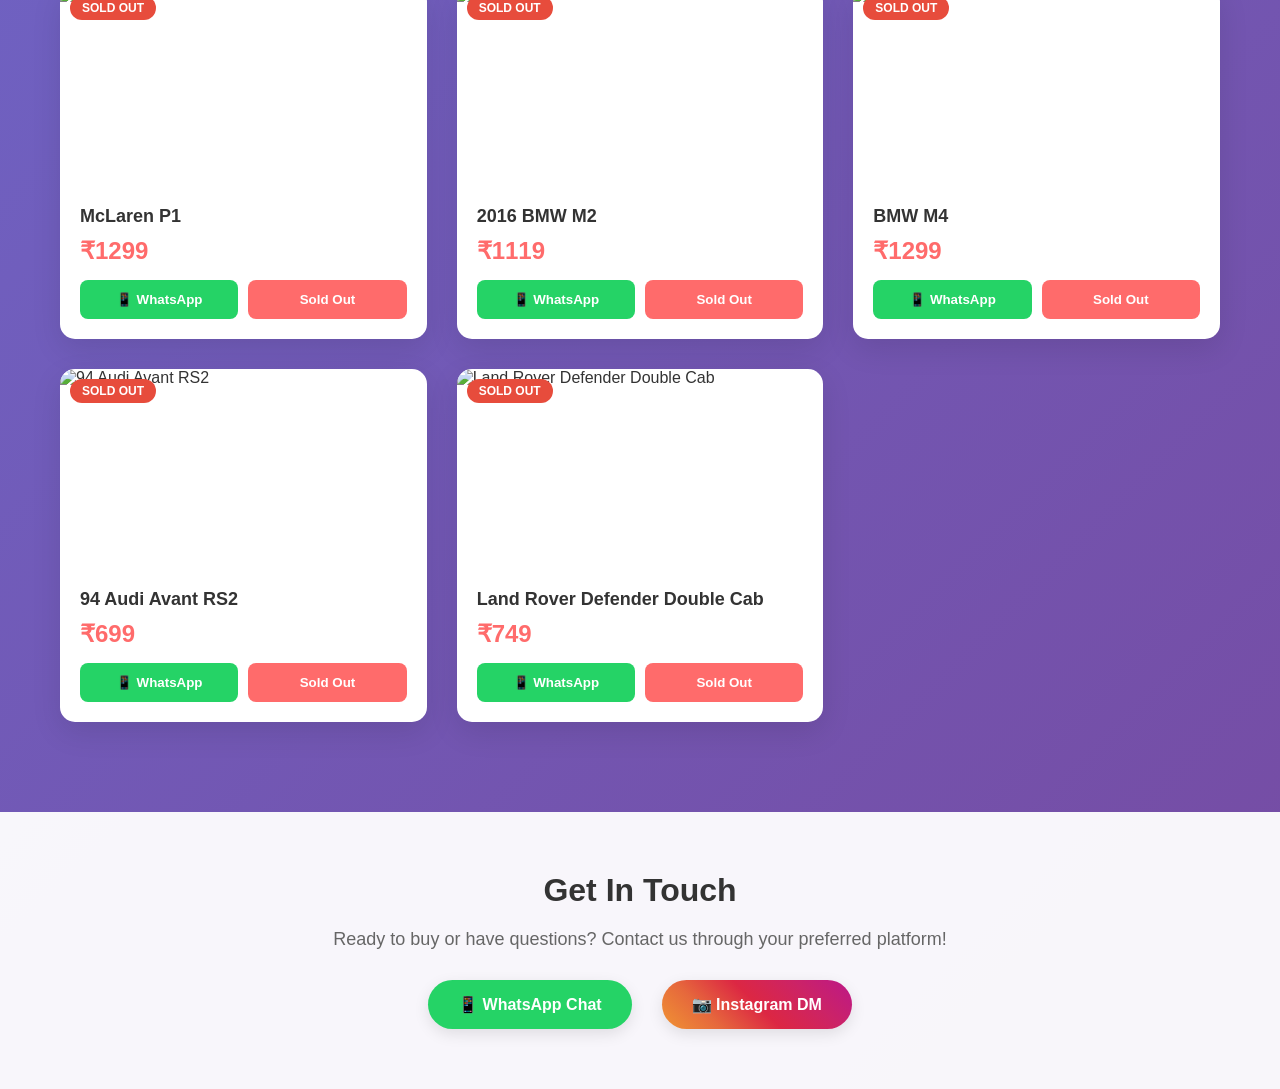
==== commit 949c33c3: "test" ====
--- a/index.html
+++ b/index.html
@@ -1,4 +1,3 @@
-<<<<<<< HEAD
 <!DOCTYPE html>
 <html lang="en">
 <head>
@@ -158,164 +157,3 @@
 </html>
 
 
-=======
-<!DOCTYPE html>
-<html lang="en">
-<head>
-
-    <meta name="google-site-verification" content="YSgCZYhiOQMy4zAun6Q4GXeODOFyLIPs8cUArgeYfHY" />
-    <meta charset="UTF-8">
-    <meta name="description" content="Buy authentic Hot Wheels die-cast cars online in India. Premium collectible toy cars, rare finds, limited editions. Free shipping, exclusive deals. Best Hot Wheels store for kids and collectors.">
-    <meta name="keywords" content="RV Hotwheels 97, buy Hot Wheels online, collectible die-cast cars, toy cars India, Hot Wheels collection, premium toy cars, limited edition Hot Wheels, rare Hot Wheels cars, die-cast models India, toy car store">
-    <meta name="viewport" content="width=device-width, initial-scale=1.0">
-    <meta name="author" content="RV Hotwheels 97">
-    <meta name="robots" content="index, follow">
-    <meta property="og:title" content="RV Hotwheels 97 - Premium Die-Cast Cars Collection">
-    <meta property="og:description" content="Discover rare and exclusive Hot Wheels die-cast cars. Best collection of toy cars in India with free shipping and authentic products.">
-    <meta property="og:image" content="https://cms-assets.tutsplus.com/cdn-cgi/image/width=850/uploads/users/115/posts/93889/final_image/How_to_Create_the_Hot_Wheels_Logo_Tutorial_image_19_hot_wheels_logo_final_min.jpg">
-    <meta property="og:url" content="https://hotwheels-gtx-97.github.io/Shop/">
-    <meta name="twitter:card" content="summary_large_image">
-    <link rel="canonical" href="https://hotwheels-gtx-97.github.io/Shop/">
-    <title>RV Hotwheels 97 - Premium Die-Cast Cars Collection | Authentic Toy Cars Online</title>
-
-    <link rel="stylesheet" href="hotw.css">
-</head>
-<body>
-    <!-- Header -->
-    <header class="header">
-        <div class="header-content">
-            <div class="logo">
-                <img src="https://cms-assets.tutsplus.com/cdn-cgi/image/width=850/uploads/users/115/posts/93889/final_image/How_to_Create_the_Hot_Wheels_Logo_Tutorial_image_19_hot_wheels_logo_final_min.jpg" alt="Hot Wheels Logo">
-                <h1>RP Hotwheels 7</h1>
-            </div>
-            
-            <nav class="nav">
-                <a href="#home">Home</a>
-                <a href="#products">Cars</a>
-                <a href="#quick-links">Special</a>
-                <a href="#contact">Contact</a>
-            </nav>
-            
-            <div class="header-actions">
-                <div class="search-container">
-                    <input type="text" class="search-box" placeholder="Search cars..." id="searchInput">
-                    <button class="search-btn" onclick="searchProducts()">🔍</button>
-                </div>
-                <div class="cart-icon" id="cartIcon">
-                    🛒
-                    <div class="cart-count" id="cartCount" style="display: none;">0</div>
-                </div>
-            </div>
-        </div>
-    </header>
-
-    <!-- Cart Sidebar -->
-    <div class="cart-overlay" id="cartOverlay"></div>
-    <div class="cart-sidebar" id="cartSidebar">
-        <div class="cart-header">
-            <div class="cart-title">Shopping Cart</div>
-            <button class="cart-close" id="cartClose">×</button>
-        </div>
-        <div class="cart-content" id="cartContent">
-            <div class="cart-empty" id="cartEmpty">
-                <div class="cart-empty-icon">🛒</div>
-                <h3>Your cart is empty</h3>
-                <p>Add some Hot Wheels to get started!</p>
-            </div>
-        </div>
-        <div class="cart-footer" id="cartFooter" style="display: none;">
-            <div class="cart-total">
-                <div class="cart-total-label">Total:</div>
-                <div class="cart-total-price" id="cartTotalPrice">₹0</div>
-            </div>
-            <button class="cart-checkout" id="cartCheckout">
-                📱 Order via WhatsApp
-            </button>
-        </div>
-    </div>
-
-    <!-- Hero Section -->
-    <section class="hero" id="home">
-        <h2>Premium Hot Wheels Collection</h2>
-        <p>Discover rare and exclusive die-cast cars from around the world</p>
-        <p class="offer">Offer : Buy 5 Get 1 Free</p>
-    </section>
-
-    <!-- Quick Links -->
-    <section class="quick-links" id="quick-links">
-        <h3>🔥 Special Collections</h3>
-        <div class="quick-links-grid">
-            <button class="quick-link active" data-category="all">🏠 All Cars</button>
-            <button class="quick-link" data-category="bestseller">🏆 Best Sellers</button>
-            <button class="quick-link" data-category="mostwanted">⭐ Most Wanted</button>
-            <button class="quick-link" data-category="limited">🎯 Limited Edition</button>
-            <button class="quick-link" data-category="newarrival">🔥 New Arrivals</button>
-            <button class="quick-link" data-category="rare">💎 Rare Finds</button>
-            <button class="quick-link" data-category="giftset">🎁 Gift Sets</button>
-        </div>
-    </section>
-
-    <!-- Products Section -->
-    <section class="products-section" id="products">
-        <h2 class="section-title">Featured Hot Wheels</h2>
-        <div class="products-grid" id="productsGrid">
-            <!-- Products will be populated by JavaScript -->
-        </div>
-        <div class="no-results" id="noResults" style="display: none;">
-            No cars found matching your search. Try different keywords!
-        </div>
-    </section>
-
-    <!-- Modal Structure -->
-    <div class="modal-overlay" id="modalOverlay">
-        <div class="modal">
-            <button class="modal-close" id="closeModalBtn">&times;</button>
-            <div class="modal-header">
-                <h2 class="modal-title" id="modalTitle">Product Gallery</h2>
-                <div class="modal-price" id="modalPrice">₹299</div>
-            </div>
-            <div class="carousel">
-                <div class="carousel-slides" id="carouselSlides">
-                    <!-- Images will be populated by JavaScript -->
-                </div>
-                <button class="carousel-arrow left" id="prevBtn">‹</button>
-                <button class="carousel-arrow right" id="nextBtn">›</button>
-                <div class="carousel-dots" id="carouselDots">
-                    <!-- Dots will be populated by JavaScript -->
-                </div>
-            </div>
-            <div class="modal-content">
-                <div class="product-description" id="productDescription">
-                    <!-- Description will be populated by JavaScript -->
-                </div>
-                <div class="modal-actions">
-                    <button class="modal-btn modal-btn-secondary" id="modalQuickShop">📱 WhatsApp Order</button>
-                    <button class="modal-btn modal-btn-primary" id="modalAddToCart">Add to Cart</button>
-                </div>
-            </div>
-        </div>
-    </div>
-
-    <!-- Contact Section -->
-    <section class="contact-section" id="contact">
-        <div class="contact-container">
-            <h3>Get In Touch</h3>
-            <p>Ready to buy or have questions? Contact us through your preferred platform!</p>
-            <div class="contact-options">
-                <a href="https://wa.me/7208579784" class="contact-btn whatsapp" target="_blank">
-                    📱 WhatsApp Chat
-                </a>
-                <a href="https://www.instagram.com/hot_wheels_gtx_0097/" class="contact-btn instagram" target="_blank">
-                    📷 Instagram DM
-                </a>
-            </div>
-        </div>
-    </section>
-
-        <script src="hotws.js"></script>
-
-</body>
-</html>
-
-
->>>>>>> 887d923d4fdfb55560cc2675e89ea0dfc92aced4
--- a/hotw.css
+++ b/hotw.css
@@ -1,4 +1,3 @@
-<<<<<<< HEAD
         * {
             margin: 0;
             padding: 0;
@@ -959,965 +958,3 @@
                 transform: translateY(0);
             }
         }
-=======
-        * {
-            margin: 0;
-            padding: 0;
-            box-sizing: border-box;
-        }
-
-        body {
-            font-family: 'Segoe UI', Tahoma, Geneva, Verdana, sans-serif;
-            background: linear-gradient(135deg, #667eea 0%, #764ba2 100%);
-            color: #333;
-            min-height: 100vh;
-        }
-
-        /* Header Styles */
-        .header {
-            background: linear-gradient(135deg, #ff6b6b, #ee5a24);
-            padding: 15px 0;
-            box-shadow: 0 4px 20px rgba(0,0,0,0.1);
-            position: sticky;
-            top: 0;
-            z-index: 100;
-        }
-
-        .header-content {
-            max-width: 1200px;
-            margin: 0 auto;
-            display: flex;
-            align-items: center;
-            justify-content: space-between;
-            padding: 0 20px;
-            flex-wrap: wrap;
-        }
-
-        .logo {
-            display: flex;
-            align-items: center;
-            gap: 15px;
-        }
-
-        .logo img {
-            width: 60px;
-            height: 60px;
-            border-radius: 50%;
-            border: 3px solid white;
-        }
-
-        .logo h1 {
-            color: white;
-            font-size: 28px;
-            font-weight: bold;
-            text-shadow: 2px 2px 4px rgba(0,0,0,0.3);
-        }
-
-        .nav {
-            display: flex;
-            gap: 30px;
-            align-items: center;
-        }
-
-        .nav a {
-            color: white;
-            text-decoration: none;
-            font-weight: 600;
-            padding: 8px 16px;
-            border-radius: 20px;
-            transition: all 0.3s ease;
-            background: rgba(255,255,255,0.1);
-        }
-
-        .nav a:hover {
-            background: rgba(255,255,255,0.2);
-            transform: translateY(-2px);
-        }
-
-        .header-actions {
-            display: flex;
-            gap: 15px;
-            align-items: center;
-        }
-
-        .search-container {
-            position: relative;
-        }
-
-        .search-box {
-            padding: 10px 40px 10px 15px;
-            border: none;
-            border-radius: 25px;
-            width: 250px;
-            font-size: 14px;
-            outline: none;
-            background: rgba(255,255,255,0.9);
-        }
-
-        .search-btn {
-            position: absolute;
-            right: 5px;
-            top: 50%;
-            transform: translateY(-50%);
-            background: #ff6b6b;
-            border: none;
-            border-radius: 50%;
-            width: 35px;
-            height: 35px;
-            cursor: pointer;
-            color: white;
-            font-size: 16px;
-        }
-
-        .cart-icon {
-            background: rgba(255,255,255,0.2);
-            padding: 10px;
-            border-radius: 50%;
-            color: white;
-            font-size: 20px;
-            cursor: pointer;
-            transition: all 0.3s ease;
-            position: relative;
-        }
-
-        .cart-icon:hover {
-            background: rgba(255,255,255,0.3);
-            transform: scale(1.1);
-        }
-
-        .cart-count {
-            position: absolute;
-            top: -5px;
-            right: -5px;
-            background: #ff6b6b;
-            color: white;
-            border-radius: 50%;
-            width: 20px;
-            height: 20px;
-            font-size: 12px;
-            display: flex;
-            align-items: center;
-            justify-content: center;
-            font-weight: bold;
-        }
-
-        /* Cart Sidebar Styles */
-        .cart-sidebar {
-            position: fixed;
-            top: 0;
-            right: -400px;
-            width: 400px;
-            height: 100vh;
-            background: white;
-            box-shadow: -5px 0 20px rgba(0,0,0,0.3);
-            z-index: 10000;
-            transition: right 0.3s ease;
-            display: flex;
-            flex-direction: column;
-        }
-
-        .cart-sidebar.open {
-            right: 0;
-        }
-
-        .cart-overlay {
-            position: fixed;
-            top: 0;
-            left: 0;
-            right: 0;
-            bottom: 0;
-            background: rgba(0,0,0,0.5);
-            z-index: 9999;
-            opacity: 0;
-            visibility: hidden;
-            transition: all 0.3s ease;
-        }
-
-        .cart-overlay.open {
-            opacity: 1;
-            visibility: visible;
-        }
-
-        .cart-header {
-            background: linear-gradient(135deg, #ff6b6b, #ee5a24);
-            color: white;
-            padding: 20px;
-            display: flex;
-            justify-content: space-between;
-            align-items: center;
-            position: relative;
-        }
-
-        .cart-title {
-            font-size: 20px;
-            font-weight: bold;
-        }
-
-        .cart-close {
-            background: rgba(255,255,255,0.2);
-            border: none;
-            color: white;
-            font-size: 24px;
-            width: 40px;
-            height: 40px;
-            border-radius: 50%;
-            cursor: pointer;
-            transition: all 0.3s ease;
-        }
-
-        .cart-close:hover {
-            background: rgba(255,255,255,0.3);
-            transform: scale(1.1);
-        }
-
-        .cart-content {
-            flex: 1;
-            overflow-y: auto;
-            padding: 20px;
-        }
-
-        .cart-empty {
-            text-align: center;
-            color: #666;
-            padding: 40px 20px;
-        }
-
-        .cart-empty-icon {
-            font-size: 48px;
-            margin-bottom: 20px;
-            opacity: 0.3;
-        }
-
-        .cart-item {
-            display: flex;
-            gap: 15px;
-            padding: 15px 0;
-            border-bottom: 1px solid #eee;
-            transition: all 0.3s ease;
-        }
-
-        .cart-item:hover {
-            background: #f8f9fa;
-            padding-left: 10px;
-            margin-left: -10px;
-            margin-right: -10px;
-            border-radius: 8px;
-        }
-
-        .cart-item-image {
-            width: 80px;
-            height: 60px;
-            border-radius: 8px;
-            overflow: hidden;
-            flex-shrink: 0;
-        }
-
-        .cart-item-image img {
-            width: 100%;
-            height: 100%;
-            object-fit: cover;
-        }
-
-        .cart-item-details {
-            flex: 1;
-        }
-
-        .cart-item-name {
-            font-weight: bold;
-            font-size: 14px;
-            margin-bottom: 5px;
-            color: #333;
-        }
-
-        .cart-item-price {
-            color: #ff6b6b;
-            font-weight: bold;
-            font-size: 16px;
-        }
-
-        .cart-item-remove {
-            background: #e74c3c;
-            color: white;
-            border: none;
-            border-radius: 50%;
-            width: 30px;
-            height: 30px;
-            cursor: pointer;
-            font-size: 16px;
-            transition: all 0.3s ease;
-            align-self: flex-start;
-        }
-
-        .cart-item-remove:hover {
-            background: #c0392b;
-            transform: scale(1.1);
-        }
-
-        .cart-footer {
-            padding: 20px;
-            border-top: 1px solid #eee;
-            background: #f8f9fa;
-        }
-
-        .cart-total {
-            text-align: center;
-            margin-bottom: 15px;
-        }
-
-        .cart-total-label {
-            font-size: 16px;
-            color: #666;
-        }
-
-        .cart-total-price {
-            font-size: 24px;
-            font-weight: bold;
-            color: #ff6b6b;
-            margin-top: 5px;
-        }
-
-        .cart-checkout {
-            background: linear-gradient(135deg, #25d366, #128C7E);
-            color: white;
-            border: none;
-            padding: 15px;
-            border-radius: 25px;
-            width: 100%;
-            font-weight: bold;
-            font-size: 16px;
-            cursor: pointer;
-            transition: all 0.3s ease;
-            display: flex;
-            align-items: center;
-            justify-content: center;
-            gap: 8px;
-        }
-
-        .cart-checkout:hover {
-            transform: translateY(-2px);
-            box-shadow: 0 5px 15px rgba(37,211,102,0.3);
-        }
-
-        .cart-checkout:disabled {
-            background: #ccc;
-            cursor: not-allowed;
-            transform: none;
-            box-shadow: none;
-        }
-
-        /* Hero Section */
-        .hero {
-            background: linear-gradient(rgba(0,0,0,0.4), rgba(0,0,0,0.4)), url('data:image/svg+xml,<svg xmlns="http://www.w3.org/2000/svg" viewBox="0 0 1200 400"><rect fill="%23ff6b6b" width="1200" height="400"/><path fill="%23ee5a24" d="M0,100 Q300,50 600,100 T1200,100 V400 H0 Z"/></svg>');
-            background-size: cover;
-            background-position: center;
-            padding: 80px 20px;
-            text-align: center;
-            color: white;
-        }
-
-        .hero h2 {
-            font-size: 48px;
-            margin-bottom: 20px;
-            text-shadow: 2px 2px 4px rgba(0,0,0,0.5);
-        }
-
-        .hero p {
-            font-size: 20px;
-            margin-bottom: 30px;
-            opacity: 0.9;
-        }
-
-        /* Quick Links */
-        .quick-links {
-            background: rgba(255,255,255,0.95);
-            padding: 30px 20px;
-            margin: 30px auto;
-            max-width: 1200px;
-            border-radius: 15px;
-            box-shadow: 0 10px 30px rgba(0,0,0,0.1);
-        }
-
-        .quick-links h3 {
-            text-align: center;
-            margin-bottom: 25px;
-            color: #333;
-            font-size: 24px;
-        }
-
-        .quick-links-grid {
-            display: grid;
-            grid-template-columns: repeat(auto-fit, minmax(200px, 1fr));
-            gap: 20px;
-        }
-
-        .quick-link {
-            background: linear-gradient(135deg, #ff6b6b, #ee5a24);
-            color: white;
-            padding: 15px;
-            border-radius: 10px;
-            text-align: center;
-            text-decoration: none;
-            font-weight: 600;
-            transition: all 0.3s ease;
-            cursor: pointer;
-            border: none;
-            font-size: 16px;
-        }
-
-        .quick-link:hover {
-            transform: translateY(-5px);
-            box-shadow: 0 10px 25px rgba(255,107,107,0.3);
-            border-radius: 0%;
-        }
-
-        .quick-link.active {
-            background: linear-gradient(135deg, #27ae60, #2ecc71);
-            box-shadow: 0 5px 15px rgba(39,174,96,0.3);
-        }
-
-        /* Products Section */
-        .products-section {
-            max-width: 1200px;
-            margin: 0 auto;
-            padding: 40px 20px;
-        }
-
-        .section-title {
-            text-align: center;
-            font-size: 36px;
-            margin-bottom: 40px;
-            color: white;
-            text-shadow: 2px 2px 4px rgba(0,0,0,0.3);
-        }
-
-        .products-grid {
-            display: grid;
-            grid-template-columns: repeat(auto-fit, minmax(280px, 1fr));
-            gap: 30px;
-        }
-
-        .product-card {
-            background: white;
-            border-radius: 15px;
-            box-shadow: 0 10px 30px rgba(0,0,0,0.1);
-            overflow: hidden;
-            transition: all 0.3s ease;
-            position: relative;
-        }
-
-        .product-card:hover {
-            transform: translateY(-10px);
-            box-shadow: 0 20px 40px rgba(0,0,0,0.15);
-        }
-
-        .product-card.hidden {
-            display: none;
-        }
-
-        .product-image {
-            position: relative;
-            width: 100%;
-            height: 200px;
-            overflow: hidden;
-            cursor: pointer;
-        }
-
-        .product-image img {
-            width: 100%;
-            height: 100%;
-            object-fit: cover;
-            transition: transform 0.3s ease;
-        }
-
-        .product-card:hover .product-image img {
-            transform: scale(1.05);
-        }
-
-        .image-overlay {
-            position: absolute;
-            top: 0;
-            left: 0;
-            right: 0;
-            bottom: 0;
-            background: rgba(0,0,0,0);
-            display: flex;
-            align-items: center;
-            justify-content: center;
-            transition: all 0.3s ease;
-            opacity: 0;
-        }
-
-        .product-image:hover .image-overlay {
-            background: rgba(0,0,0,0.3);
-            opacity: 1;
-        }
-
-        .view-gallery-btn {
-            background: #ff6b6b;
-            color: white;
-            padding: 10px 20px;
-            border: none;
-            border-radius: 25px;
-            font-weight: bold;
-            cursor: pointer;
-            transform: translateY(20px);
-            transition: all 0.3s ease;
-        }
-
-        .product-image:hover .view-gallery-btn {
-            transform: translateY(0);
-        }
-
-        .availability {
-            position: absolute;
-            top: 10px;
-            left: 10px;
-            padding: 5px 12px;
-            border-radius: 15px;
-            font-size: 12px;
-            font-weight: bold;
-            text-transform: uppercase;
-        }
-
-        .in-stock {
-            background: #27ae60;
-            color: white;
-        }
-
-        .sold-out {
-            background: #e74c3c;
-            color: white;
-        }
-
-        .low-stock {
-            background: #f39c12;
-            color: white;
-        }
-
-        .product-info {
-            padding: 20px;
-        }
-
-        .product-name {
-            font-size: 18px;
-            font-weight: bold;
-            margin-bottom: 10px;
-            color: #333;
-        }
-
-        .product-price {
-            font-size: 24px;
-            font-weight: bold;
-            color: #ff6b6b;
-            margin-bottom: 15px;
-        }
-
-        .product-actions {
-            display: flex;
-            gap: 10px;
-        }
-
-        .btn {
-            flex: 1;
-            padding: 12px;
-            border: none;
-            border-radius: 8px;
-            cursor: pointer;
-            font-weight: 600;
-            transition: all 0.3s ease;
-            text-decoration: none;
-            text-align: center;
-            display: inline-block;
-        }
-
-        .btn-primary {
-            background: #ff6b6b;
-            color: white;
-        }
-
-        .btn-primary:hover {
-            background: #e85a4f;
-            transform: translateY(-2px);
-        }
-
-        .btn-secondary {
-            background: #25d366;
-            color: white;
-        }
-
-        .btn-secondary:hover {
-            background: #128C7E;
-            transform: translateY(-2px);
-        }
-
-        /* Modal Styles */
-        .modal-overlay {
-            position: fixed;
-            top: 0;
-            left: 0;
-            right: 0;
-            bottom: 0;
-            background: rgba(0, 0, 0, 0.8);
-            display: none;
-            justify-content: center;
-            align-items: center;
-            z-index: 10000;
-            padding: 20px;
-        }
-
-        .modal {
-            background: #fff;
-            border-radius: 15px;
-            width: 100%;
-            max-width: 800px;
-            max-height: 90vh;
-            overflow-y: auto;
-            box-shadow: 0 20px 60px rgba(0, 0, 0, 0.3);
-            position: relative;
-            animation: modalSlideIn 0.3s ease;
-        }
-
-        @keyframes modalSlideIn {
-            from {
-                opacity: 0;
-                transform: scale(0.8) translateY(50px);
-            }
-            to {
-                opacity: 1;
-                transform: scale(1) translateY(0);
-            }
-        }
-
-        .modal-close {
-            position: absolute;
-            top: 15px;
-            right: 15px;
-            background: #ff6b6b;
-            color: white;
-            border: none;
-            width: 35px;
-            height: 35px;
-            border-radius: 50%;
-            font-size: 18px;
-            cursor: pointer;
-            z-index: 10001;
-            display: flex;
-            align-items: center;
-            justify-content: center;
-            transition: all 0.3s ease;
-        }
-
-        .modal-close:hover {
-            background: #e85a4f;
-            transform: scale(1.1);
-        }
-
-        .modal-header {
-            padding: 30px 30px 0 30px;
-            text-align: center;
-        }
-
-        .modal-title {
-            font-size: 24px;
-            margin-bottom: 10px;
-            color: #333;
-        }
-
-        .modal-price {
-            font-size: 28px;
-            color: #ff6b6b;
-            font-weight: bold;
-            margin-bottom: 20px;
-        }
-
-        /* Carousel Styles */
-        .carousel {
-            position: relative;
-            width: 100%;
-            overflow: hidden;
-            border-radius: 10px;
-            margin: 0 30px 20px 30px;
-            background: #f8f9fa;
-        }
-
-        .carousel-slides {
-            display: flex;
-            transition: transform 0.5s ease;
-        }
-
-        .carousel-slide {
-            min-width: 100%;
-            box-sizing: border-box;
-            position: relative;
-        }
-
-        .carousel-slide img {
-            width: 100%;
-            height: 300px;
-            object-fit: contain;
-            display: block;
-            background: white;
-        }
-
-        .carousel-arrow {
-            position: absolute;
-            top: 50%;
-            transform: translateY(-50%);
-            background: rgba(255, 107, 107, 0.9);
-            color: white;
-            border: none;
-            width: 45px;
-            height: 45px;
-            border-radius: 50%;
-            cursor: pointer;
-            font-size: 18px;
-            transition: all 0.3s ease;
-            display: flex;
-            align-items: center;
-            justify-content: center;
-        }
-
-        .carousel-arrow:hover {
-            background: #ff6b6b;
-            transform: translateY(-50%) scale(1.1);
-        }
-
-        .carousel-arrow.left {
-            left: 15px;
-        }
-
-        .carousel-arrow.right {
-            right: 15px;
-        }
-
-        .carousel-dots {
-            display: flex;
-            justify-content: center;
-            gap: 8px;
-            margin: 15px 0;
-        }
-
-        .carousel-dot {
-            width: 10px;
-            height: 10px;
-            border-radius: 50%;
-            background: #ddd;
-            cursor: pointer;
-            transition: all 0.3s ease;
-        }
-
-        .carousel-dot.active {
-            background: #ff6b6b;
-            transform: scale(1.2);
-        }
-
-        .modal-content {
-            padding: 0 30px 30px 30px;
-        }
-
-        .product-description {
-            background: #f8f9fa;
-            padding: 20px;
-            border-radius: 10px;
-            margin-bottom: 20px;
-            line-height: 1.6;
-            color: #555;
-        }
-
-        .modal-actions {
-            display: flex;
-            gap: 15px;
-            justify-content: center;
-        }
-
-        .modal-btn {
-            padding: 12px 30px;
-            border: none;
-            border-radius: 25px;
-            font-weight: bold;
-            cursor: pointer;
-            transition: all 0.3s ease;
-            font-size: 16px;
-        }
-
-        .modal-btn-primary {
-            background: #ff6b6b;
-            color: white;
-        }
-
-        .modal-btn-primary:hover {
-            background: #e85a4f;
-            transform: translateY(-2px);
-        }
-
-        .modal-btn-secondary {
-            background: #25d366;
-            color: white;
-        }
-
-        .modal-btn-secondary:hover {
-            background: #128C7E;
-            transform: translateY(-2px);
-        }
-
-        /* Contact Section */
-        .contact-section {
-            background: rgba(255,255,255,0.95);
-            padding: 60px 20px;
-            margin-top: 50px;
-        }
-
-        .contact-container {
-            max-width: 800px;
-            margin: 0 auto;
-            text-align: center;
-        }
-
-        .contact-section h3 {
-            font-size: 32px;
-            margin-bottom: 20px;
-            color: #333;
-        }
-
-        .contact-section p {
-            font-size: 18px;
-            margin-bottom: 30px;
-            color: #666;
-        }
-
-        .contact-options {
-            display: flex;
-            justify-content: center;
-            gap: 30px;
-            flex-wrap: wrap;
-        }
-
-        .contact-btn {
-            display: flex;
-            align-items: center;
-            gap: 10px;
-            padding: 15px 30px;
-            border-radius: 50px;
-            text-decoration: none;
-            font-weight: bold;
-            font-size: 16px;
-            transition: all 0.3s ease;
-            box-shadow: 0 5px 15px rgba(0,0,0,0.1);
-        }
-
-        .contact-btn:hover {
-            transform: translateY(-3px);
-            box-shadow: 0 10px 25px rgba(0,0,0,0.15);
-            font-size: 0.7cm;
-        }
-
-        .whatsapp {
-            background: #25d366;
-            color: white;
-        }
-
-        .instagram {
-            background: linear-gradient(45deg, #f09433 0%,#e6683c 25%,#dc2743 50%,#cc2366 75%,#bc1888 100%);
-            color: white;
-        }
-
-        .no-results {
-            text-align: center;
-            color: white;
-            font-size: 18px;
-            margin-top: 50px;
-            padding: 20px;
-            background: rgba(255,255,255,0.1);
-            border-radius: 10px;
-        }
-
-        /* Offer Section */
-        .offer {
-            background-color: rgba(157, 23, 23, 0.688);
-            font-weight: bold;
-            color: #fff86b;
-            border-radius: 10px;
-            border: #078778 2px solid;
-            padding: 10px 22px;
-            margin-top: 20px;
-            display: inline-block;
-            font-size: 18px;
-            animation: pulse 2s infinite;
-        }
-
-        @keyframes pulse {
-            0% { transform: scale(1); }
-            50% { transform: scale(1.05); }
-            100% { transform: scale(1); }
-        }
-
-        /* Mobile Responsive */
-        @media (max-width: 768px) {
-            .cart-sidebar {
-                width: 100vw;
-                right: -100vw;
-            }
-
-            .header-content {
-                flex-direction: column;
-                gap: 15px;
-            }
-
-            .nav {
-                flex-wrap: wrap;
-                justify-content: center;
-                gap: 15px;
-            }
-
-            .search-box {
-                width: 200px;
-            }
-
-            .hero h2 {
-                font-size: 32px;
-            }
-
-            .hero p {
-                font-size: 16px;
-            }
-
-            .products-grid {
-                grid-template-columns: 1fr;
-                gap: 20px;
-            }
-
-            .modal {
-                margin: 10px;
-                max-width: calc(100% - 20px);
-            }
-
-            .contact-options {
-                flex-direction: column;
-                align-items: center;
-            }
-
-            .contact-btn {
-                width: 250px;
-                justify-content: center;
-            }
-        }
-
-        /* Animation for loading */
-        .product-card {
-            animation: fadeInUp 0.6s ease forwards;
-            opacity: 0;
-            transform: translateY(30px);
-        }
-
-        .product-card:nth-child(1) { animation-delay: 0.1s; }
-        .product-card:nth-child(2) { animation-delay: 0.2s; }
-        .product-card:nth-child(3) { animation-delay: 0.3s; }
-        .product-card:nth-child(4) { animation-delay: 0.4s; }
-
-        @keyframes fadeInUp {
-            to {
-                opacity: 1;
-                transform: translateY(0);
-            }
-        }
->>>>>>> 887d923d4fdfb55560cc2675e89ea0dfc92aced4
